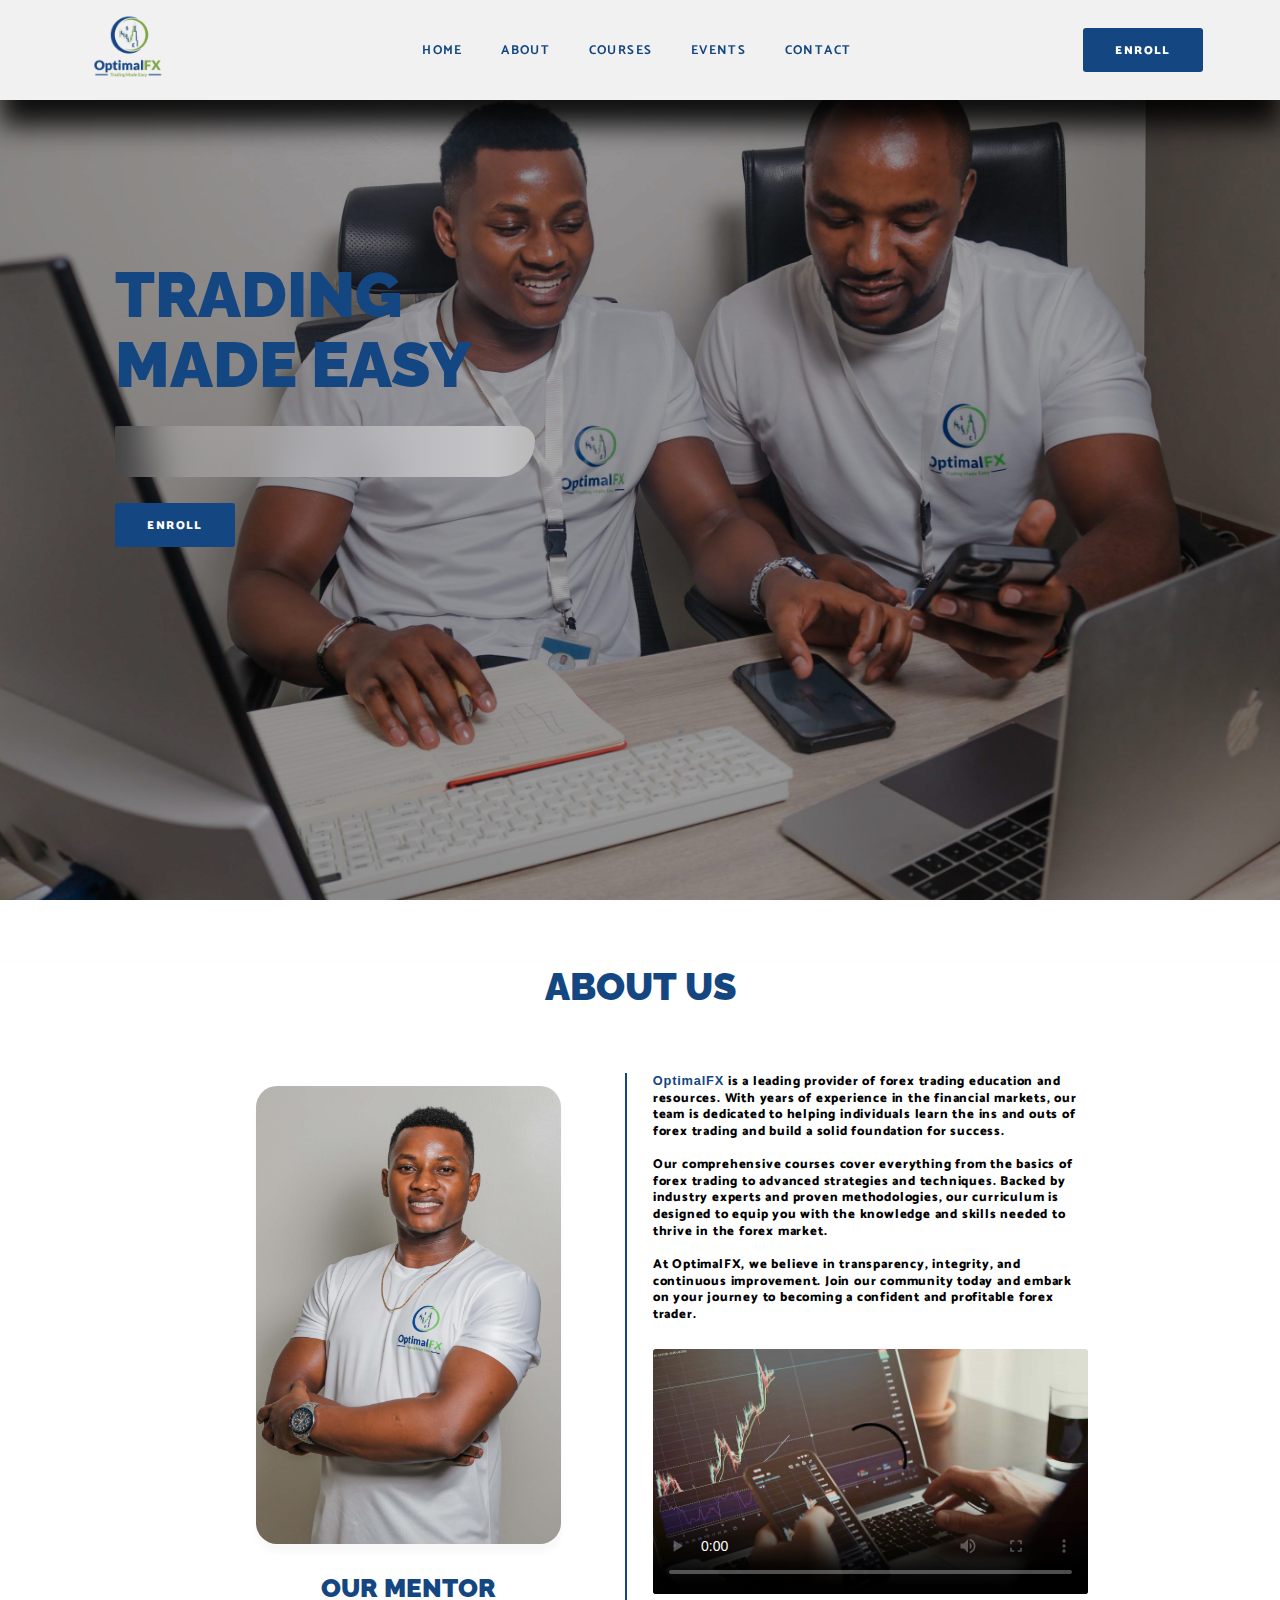
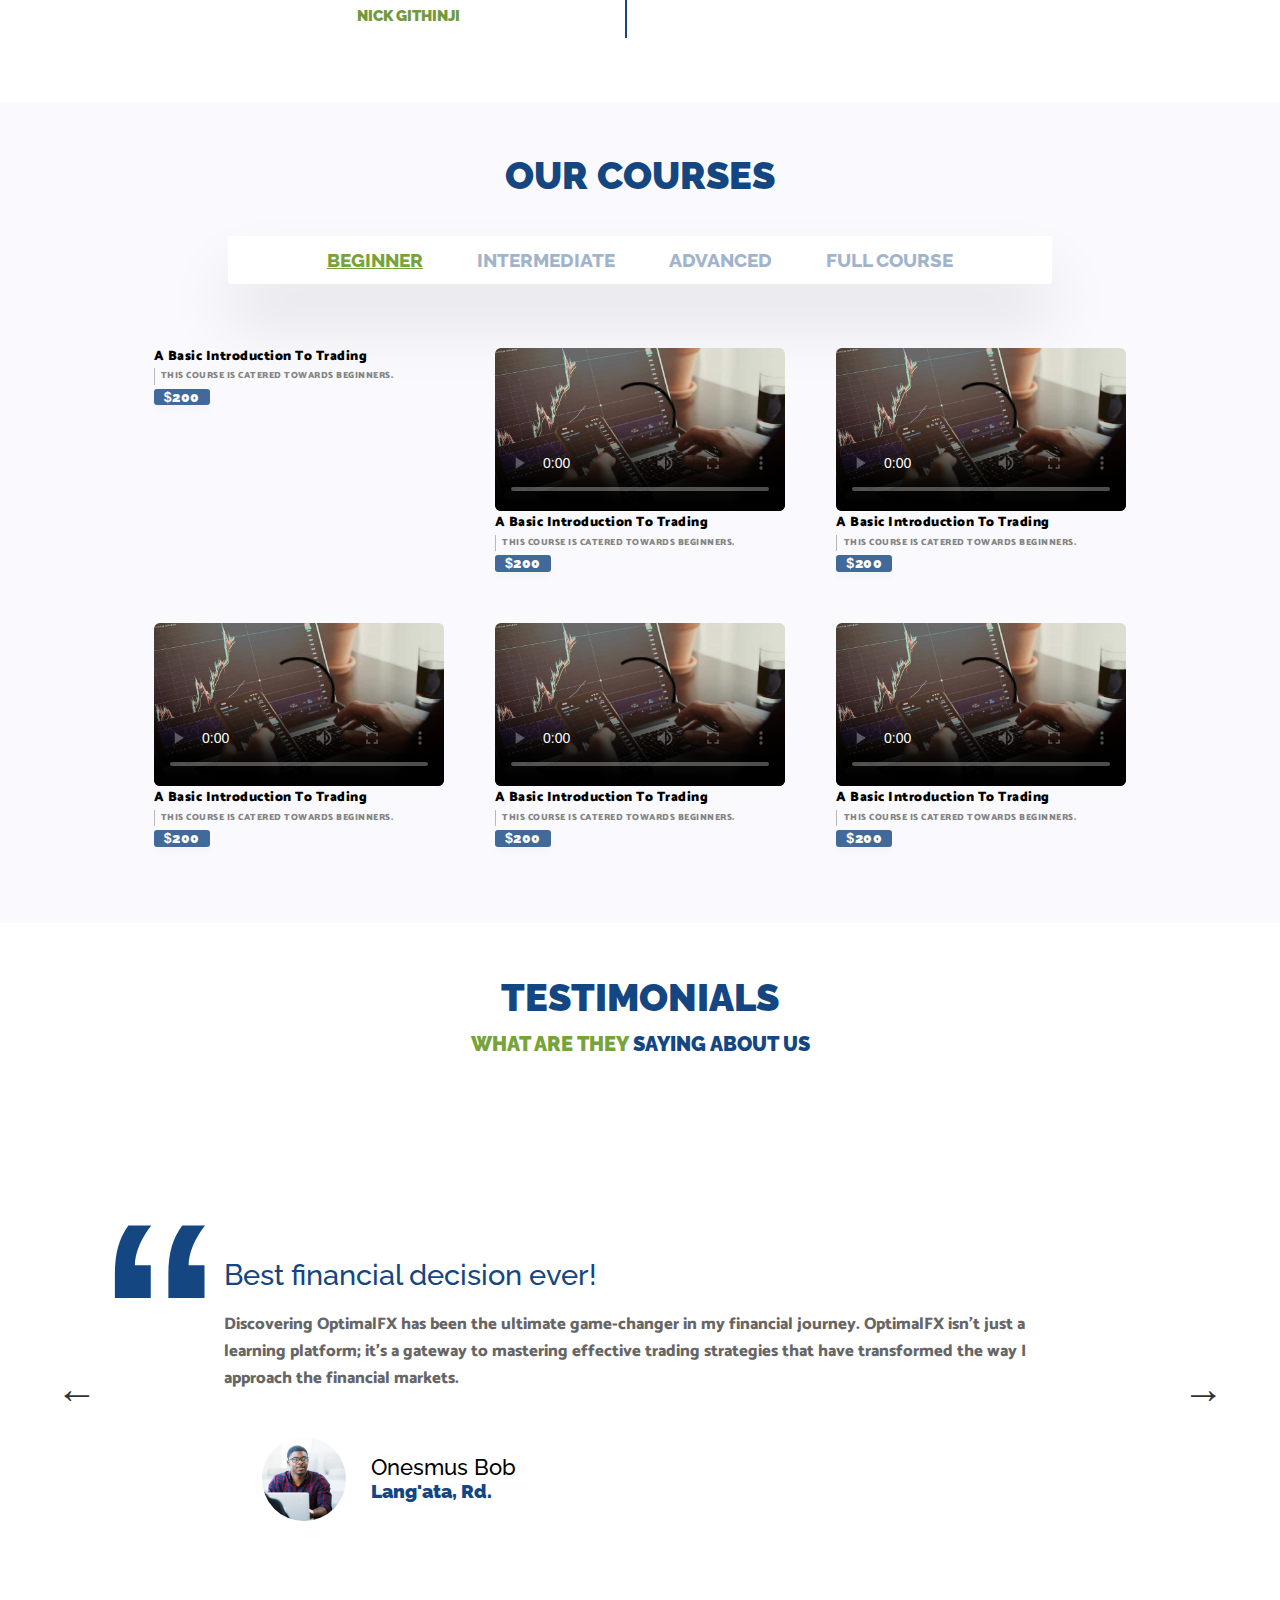
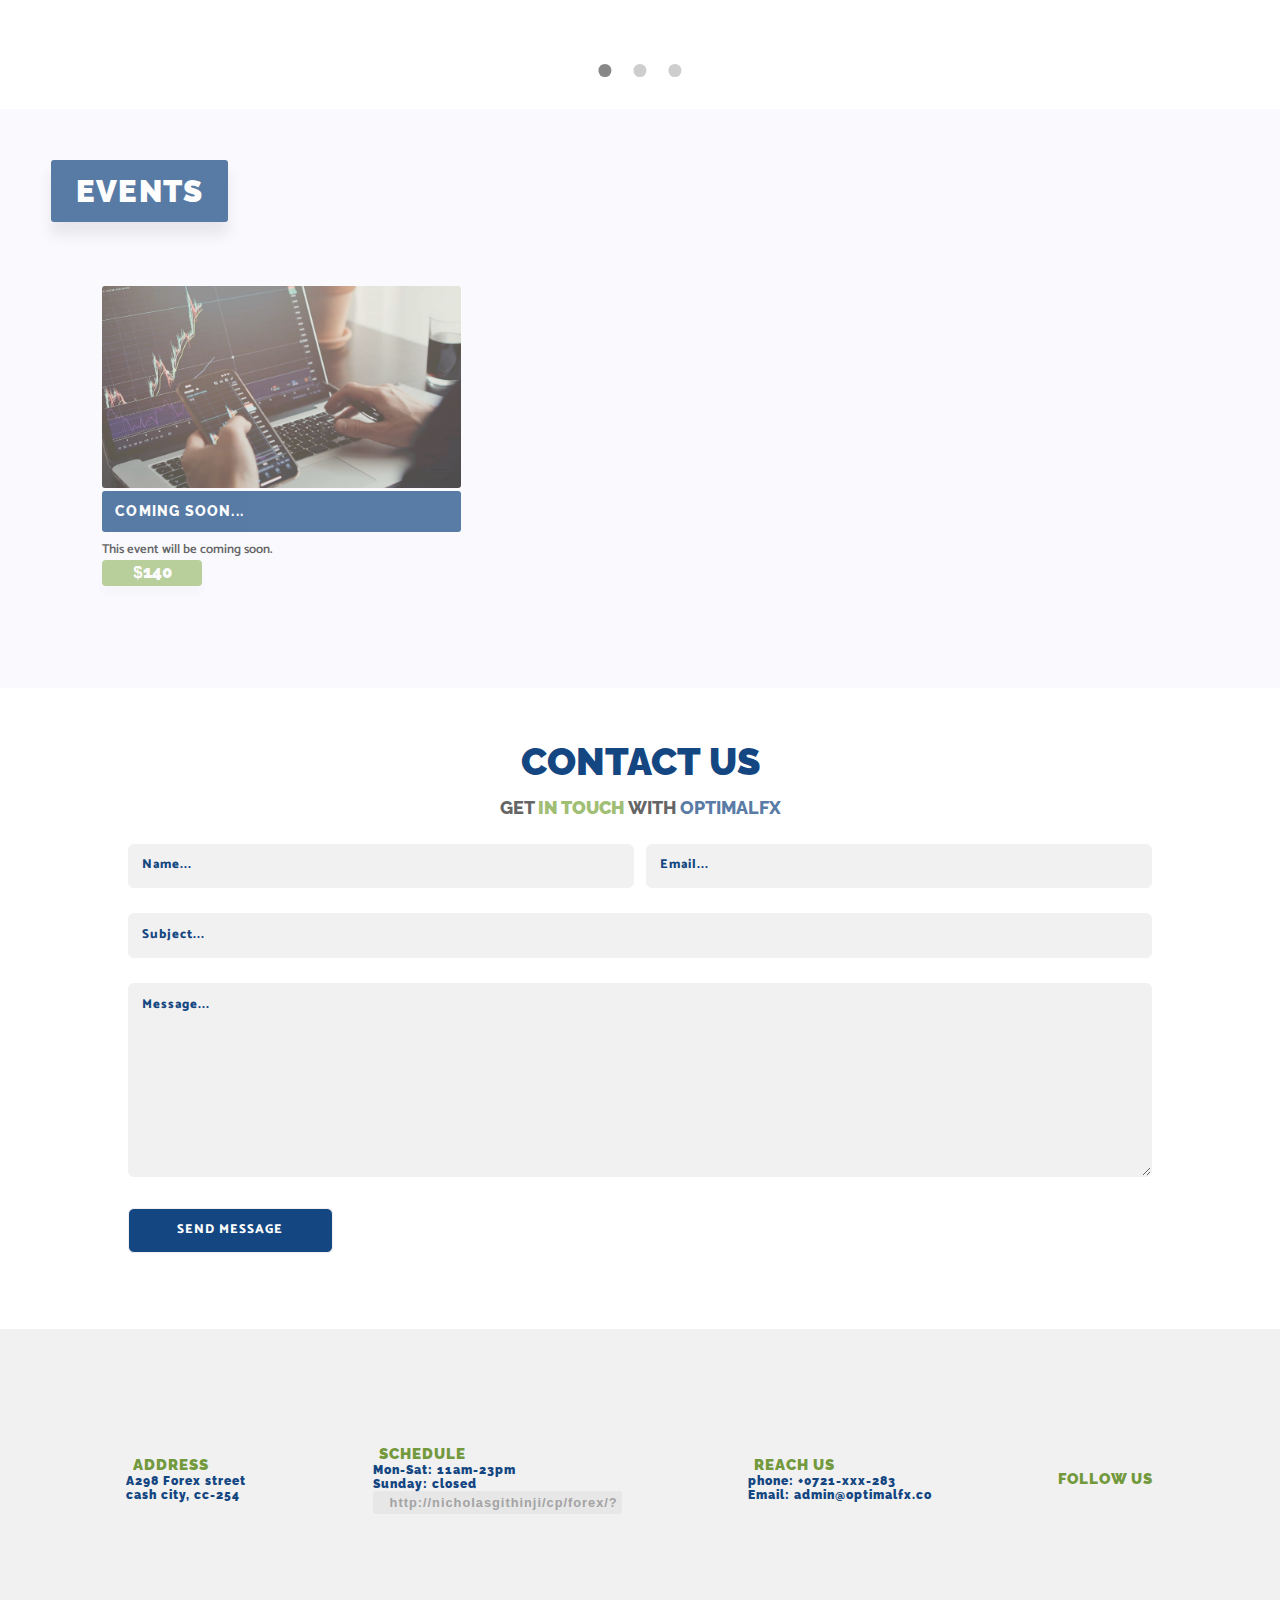
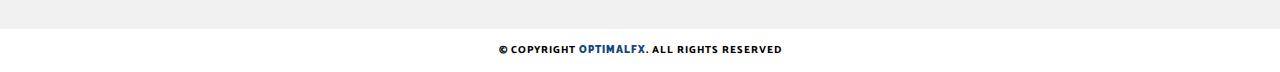
==== public/assets/index.html @ 8bb25a1a "UI updates: font and images" ====
<!DOCTYPE html>
<html lang="en">

<head>
    <meta charset="UTF-8">
    <meta name="viewport" content="width=device-width, initial-scale=1.0">
    <title>OptimalFX | Trading Made Easy</title>
    <link rel="stylesheet" href="./static/css/main.css">
    <link rel="stylesheet" href="./static/css/responsive.css">
    <link rel="shortcut icon" href="./images/icons/favicon.ico" type="image/x-icon">
    <!-- FONTAWESOME ICONS -->
    <link rel="stylesheet" href="https://cdnjs.cloudflare.com/ajax/libs/font-awesome/6.5.1/css/all.min.css"
        integrity="sha512-DTOQO9RWCH3ppGqcWaEA1BIZOC6xxalwEsw9c2QQeAIftl+Vegovlnee1c9QX4TctnWMn13TZye+giMm8e2LwA=="
        crossorigin="anonymous" referrerpolicy="no-referrer" />
    <script src="https://cdnjs.cloudflare.com/ajax/libs/font-awesome/6.5.1/js/solid.min.js"
        integrity="sha512-+fI924YJzeYFv7M0R29zJvRThPinSUOAmo5rpR9v6G4eWIbva/prHdZGSPN440vuf781/sOd/Fr+5ey0pqdW9w=="
        crossorigin="anonymous" referrerpolicy="no-referrer"></script>
</head>

<body onload="TYPE()" id="main">

    <button class="open-side-menu" onclick="openSideMenu()">
        <a>
            <i class="fas fa-bars"></i>
        </a>
    </button>


    <!-- Main navigation -->
    <nav class="navigation">
        <!-- Company logo -->
        <div class="logo-wrapper">
            <img src="./images/logos/logo_small_no_bg_horizontal.png" alt="logo" class="logo">
        </div>
        <!-- Navigation Links -->
        <ul class="nav-links">
            <li class="link-item">
                <a href="#" class="link">
                    Home
                </a>
            </li>
            <li class="link-item">
                <a href="#about-us" class="link">
                    About
                </a>
            </li>
            <li class="link-item">
                <a href="#courses" class="link">
                    Courses
                </a>
            </li>
            <li class="link-item">
                <a href="#events" class="link">
                    Events
                </a>
            </li>
            <li class="link-item">
                <a href="#contact" class="link">
                    Contact
                </a>
            </li>
        </ul>

        <!-- CTA buttons -->
        <button class="cta-hero" id="enroll-navigation">
            <a href="./pages/register.html">
                ENROLL
            </a>
        </button>
    </nav>


    <!-- SIDE MENU -->
    <div id="side-menu" class="side-nav">
        <a class="btn-close" onclick="closeSideMenu()">
            &times;
        </a>
        <a href="#" class="active-link-mobile">Home</a>
        <a href="#about-us">About</a>
        <a href="#courses">Courses</a>
        <a href="#contact">Contact</a>
    </div>

    <!-- Hero section -->
    <section id="hero" class="hero">
        <!-- Hero content wrapper -->
        <div class="hero-content-wrapper">
            <!-- Text content wrapper -->
            <div class="hero-text-content-wrapper">
                <h1 class="hero-title">
                    TRADING 
                    <br>
                    MADE EASY
                </h1>
                <p class="hero-text">
                    <!-- GENERATED DYNAMICALLY -->
                </p>
            </div>

            <!-- CTA Buttons -->
            <!-- Conditionally display one of them depending on user [REGISTRATION] status -->
            <button class="cta-hero" id="enroll">
                <a href="./pages/register.html">
                    ENROLL
                </a>
            </button>

            <button class="cta-hero" id="view-courses">
                <a href="#courses">
                    VIEW COURSES
                </a>
            </button>

            <!--==== Trading view content ======-->
            <div class="trading-view-content">
                <div class="tradingview-widget-container">
                    <div class="tradingview-widget-container__widget"></div>
                </div>


                <script type="text/javascript"
                    src="https://s3.tradingview.com/external-embedding/embed-widget-tickers.js" async>
                        {
                            "symbols": [
                                {
                                    "description": "EURO to USD",
                                    "proName": "OANDA:EURUSD"
                                },
                                {
                                    "description": "GBP to USD",
                                    "proName": "OANDA:GBPUSD"
                                },
                                {
                                    "description": "XAU to USD",
                                    "proName": "OANDA:XAUUSD"
                                },
                                {
                                    "description": "AUD to USD",
                                    "proName": "OANDA:AUDUSD"
                                },
                                {
                                    "description": "USD to JPY",
                                    "proName": "OANDA:USDJPY"
                                },
                                {
                                    "description": "USD to CHF",
                                    "proName": "OANDA:USDCHF"
                                },
                                {
                                    "description": "GBP to JPY",
                                    "proName": "OANDA:GBPJPY"
                                },
                                {
                                    "description": "USD to CAD",
                                    "proName": "OANDA:USDCAD"
                                },
                                {
                                    "description": "EURO to JPY",
                                    "proName": "OANDA:EURJPY"
                                }
                            ],
                                "isTransparent": false,
                                    "showSymbolLogo": true,
                                        "colorTheme": "light",
                                            "locale": "en"
                        }
                    </script>
            </div>
            <!-- =========================== -->
        </div>


        <!-- TRADING VIEW DATA -->


    </section>
    <!-- About section -->
    <section id="about-us" class="about-us">
        <h1 class="about-section-title">
            ABOUT US
        </h1>
        <!-- About us content -->
        <div class="about-us-content">
            <div class="mentor-image-wrapper">
                <!-- Image description -->
                <div class="image-description">
                    <img src="./images/backgrounds/mentor_img_2.jpg" alt="mentor" class="mentor-img">
                    <h2 class="image-title">
                        OUR MENTOR
                    </h2>
                    <h2 class="mentor-name">
                        NICK GITHINJI
                    </h2>
                </div>
            </div>
            <!-- Description -->
            <div class="about-us-description-content">
                <div class="about-us-text">
                    <p class="text-content">
                        <span>OptimalFX</span> is a leading provider of forex trading education and resources.
                        With years of
                        experience in the financial markets, our team is dedicated to helping individuals learn the ins
                        and outs of forex trading and build a solid foundation for success.
                        <br>
                        <br>
                        Our comprehensive courses cover everything from the basics of forex trading to advanced
                        strategies and techniques.
                        Backed by industry experts and proven methodologies, our curriculum
                        is designed to equip you with the knowledge and skills needed to thrive in the forex market.
                        <br>
                        <br>
                        At OptimalFX, we believe in transparency, integrity, and continuous improvement. Join our
                        community today and embark on your journey to becoming a confident and profitable forex trader.
                    </p>
                </div>
                <!-- About us video -->
                <div class="about-us-video-wrapper">
                    <video controls poster="./images/backgrounds/hero_bg.jpg">
                        <source src="https://vimeo.com/556339269" type="video/mp4">
                        Your browser does not support the video tag.
                    </video>
                </div>
            </div>
        </div>
    </section>
    <!-- Cousre section -->
    <section class="course-section" id="courses">
        <h1 class="course-section-title">
            OUR COURSES
        </h1>
        <!-- COURSE OPTIONS -->
        <div class="course-options">
            <ul class="course-levels">
                <li class="course-level">
                    <a href="#" class="level active">
                        BEGINNER
                    </a>
                </li>
                <li class="course-level">
                    <a href="#" class="level">
                        INTERMEDIATE
                    </a>
                </li>
                <li class="course-level">
                    <a href="#" class="level">
                        ADVANCED
                    </a>
                </li>
                <li class="course-level">
                    <a href="#" class="level">
                        FULL COURSE
                    </a>
                </li>
            </ul>
        </div>

        <!-- Course content | Videos -->
        <div class="course-content-wrapper">
            <div class="video-content-wrapper">
                <!-- Individual course -->
                <div class="course">
                    <!-- <iframe style="border-radius: 24px;" width="450" height="245"
                        src="https://www.youtube.com/embed/IgjuxGqwOHU?si=AIVt22UqLKD4UXws" title="YouTube video player"
                        allow="accelerometer; autoplay; clipboard-write; encrypted-media; gyroscope; picture-in-picture; web-share"
                        referrerpolicy="strict-origin-when-cross-origin" allowfullscreen></iframe> -->
                    <!-- Course info. -->
                    <div class="course-info-wrapper">
                        <h2 class="video-title">
                            A basic Introduction to Trading
                        </h2>
                        <p class="course-description">
                            This course is catered towards beginners.
                        </p>
                        <p class="course-pricing">
                            <span>$</span>200
                        </p>
                    </div>
                </div>
                <!-- Individual course -->
                <div class="course">
                    <video controls poster="./images/backgrounds/hero_bg.jpg">
                        <source src="https://vimeo.com/556339269" type="video/mp4">
                        Your browser does not support the video tag.
                    </video>
                    <!-- Course info. -->
                    <div class="course-info-wrapper">
                        <h2 class="video-title">
                            A basic Introduction to Trading
                        </h2>
                        <p class="course-description">
                            This course is catered towards beginners.
                        </p>
                        <p class="course-pricing">
                            <span>$</span>200
                        </p>
                    </div>
                </div>
                <!-- Individual course -->
                <div class="course">
                    <video controls poster="./images/backgrounds/hero_bg.jpg">
                        <source src="https://vimeo.com/556339269" type="video/mp4">
                        Your browser does not support the video tag.
                    </video>
                    <!-- Course info. -->
                    <div class="course-info-wrapper">
                        <h2 class="video-title">
                            A basic Introduction to Trading
                        </h2>
                        <p class="course-description">
                            This course is catered towards beginners.
                        </p>
                        <p class="course-pricing">
                            <span>$</span>200
                        </p>
                    </div>
                </div>
                <!-- Individual course -->
                <div class="course">
                    <video controls poster="./images/backgrounds/hero_bg.jpg">
                        <source src="https://vimeo.com/556339269" type="video/mp4">
                        Your browser does not support the video tag.
                    </video>
                    <!-- Course info. -->
                    <div class="course-info-wrapper">
                        <h2 class="video-title">
                            A basic Introduction to Trading
                        </h2>
                        <p class="course-description">
                            This course is catered towards beginners.
                        </p>
                        <p class="course-pricing">
                            <span>$</span>200
                        </p>
                    </div>
                </div>
                <!-- Individual course -->
                <div class="course">
                    <video controls poster="./images/backgrounds/hero_bg.jpg">
                        <source src="https://vimeo.com/556339269" type="video/mp4">
                        Your browser does not support the video tag.
                    </video>
                    <!-- Course info. -->
                    <div class="course-info-wrapper">
                        <h2 class="video-title">
                            A basic Introduction to Trading
                        </h2>
                        <p class="course-description">
                            This course is catered towards beginners.
                        </p>
                        <p class="course-pricing">
                            <span>$</span>200
                        </p>
                    </div>
                </div>
                <!-- Individual course -->
                <div class="course">
                    <video controls poster="./images/backgrounds/hero_bg.jpg">
                        <source src="https://vimeo.com/556339269" type="video/mp4">
                        Your browser does not support the video tag.
                    </video>
                    <!-- Course info. -->
                    <div class="course-info-wrapper">
                        <h2 class="video-title">
                            A basic Introduction to Trading
                        </h2>
                        <p class="course-description">
                            This course is catered towards beginners.
                        </p>
                        <p class="course-pricing">
                            <span>$</span>200
                        </p>
                    </div>
                </div>
            </div>
        </div>
    </section>
    <!-- Testimonial section -->
    <section class="testimonials" id="testimonials">
        <div class="testimonials-title-wrapper">
            <h2>TESTIMONIALS</h2>
            <h3>
                <span>WHAT ARE THEY</span> SAYING ABOUT US
            </h3>
        </div>
        <div class="slider">
            <div class="slide slide--1">
                <div class="testimonial">
                    <h5 class="testimonial__header">Best financial decision ever!</h5>
                    <blockquote class="testimonial__text">
                        Discovering OptimalFX has been the ultimate game-changer in my financial journey. OptimalFX
                        isn't just a learning platform; it's a gateway to mastering effective trading strategies that
                        have transformed the way I approach the financial markets.
                    </blockquote>
                    <address class="testimonial__author">
                        <img src="../assets/images/backgrounds/mentor.jpg" alt="" class="testimonial__photo" />
                        <h6 class="testimonial__name">Onesmus Bob</h6>
                        <p class="testimonial__location">Lang'ata, Rd.</p>
                    </address>
                </div>
            </div>
            <div class="slide slide--2">
                <div class="testimonial">
                    <h5 class="testimonial__header">
                        The last step to becoming a complete minimalist
                    </h5>
                    <blockquote class="testimonial__text">
                        What sets Optimalfx apart is its holistic approach to minimalism, addressing not only the
                        external aspects of decluttering but also the internal shifts necessary for lasting change. From
                        guided meditation sessions to insightful articles on mindfulness, Optimalfx provides a wealth of
                        resources to support my journey towards minimalism in all its dimensions.
                    </blockquote>
                    <address class="testimonial__author">
                        <img src="https://images.unsplash.com/photo-1535713875002-d1d0cf377fde?ixid=MnwxMjA3fDB8MHxzZWFyY2h8MXx8dXNlcnxlbnwwfHwwfHw%3D&ixlib=rb-1.2.1&w=1000&q=80"
                            alt="" class="testimonial__photo" />
                        <h6 class="testimonial__name">John Kamau</h6>
                        <p class="testimonial__location">Nyeri, Kenya</p>
                    </address>
                </div>
            </div>
            <div class="slide slide--3">
                <div class="testimonial">
                    <h5 class="testimonial__header">
                        Finally free from old-school banks
                    </h5>
                    <blockquote class="testimonial__text">
                        For years, I felt shackled by the rigid structures and hidden fees of traditional banks. Every
                        transaction seemed burdened by bureaucracy, and the idea of financial freedom felt like a
                        distant dream. However, discovering OptimalFx was a revelation—a beacon of hope in a sea of
                        outdated banking practices.
                    </blockquote>
                    <address class="testimonial__author">
                        <img src="https://images.unsplash.com/photo-1535713875002-d1d0cf377fde?ixid=MnwxMjA3fDB8MHxzZWFyY2h8MXx8dXNlcnxlbnwwfHwwfHw%3D&ixlib=rb-1.2.1&w=1000&q=80"
                            alt="" class="testimonial__photo" />
                        <h6 class="testimonial__name">Francisco Mkwange</h6>
                        <p class="testimonial__location">Mombasa, Kenya</p>
                    </address>
                </div>
            </div>
            <button class="slider__btn slider__btn--left">&larr;</button>
            <button class="slider__btn slider__btn--right">&rarr;</button>
            <div class="dots"></div>
        </div>
    </section>
    <!-- EVENTS -->
    <section class="events" id="events">
        <h2 class="event-section-title">Events</h2>

        <!-- Event content -->
        <div class="event-content">
            <div class="event-content-wrapper">
                <!-- Individual course -->
                <div class="event">
                    <img src="./images/backgrounds/hero_bg.jpg" alt="poster" class="event-poster">
                    <!-- Course info. -->
                    <div class="event-info-wrapper">
                        <h2 class="event-title">
                            Coming soon...
                        </h2>
                        <p class="event-description">
                            This event will be coming soon.
                        </p>
                        <p class="event-pricing">
                            <span>$</span>140
                        </p>
                    </div>
                </div>
            </div>
        </div>
    </section>
    <!-- CONTACT -->
    <section class="contact" id="contact">
        <h1 class="heading">CONTACT US</h1>
        <p class="contact-sub-heading">
            get <span>in touch</span> with <strong>optimalfx</strong>
        </p>
        <form action="#">
            <div class="input-box">
                <input type="text" placeholder="Name...">
                <input type="email" placeholder="Email...">
            </div>
            <div class="input-box">
                <input type="text" placeholder="Subject...">
            </div>
            <textarea name="" placeholder="Message..." id="" cols="30" rows="10"></textarea>
            <input type="submit" value="Send Message" class="contact-btn">
        </form>
    </section>
    <!-- FOOTER -->
    <section class="footer">
        <div class="footer-content-wrapper">
            <div class="box">
                <h3><i class="fas fa-map-marker-alt"></i>ADDRESS</h3>
                <p class="box-info">
                    A298 Forex street
                    <br>
                    cash city, cc-254
                </p>
            </div>
            <div class="box">
                <h3><i class="fas fa-clock"></i>SCHEDULE</h3>
                <p class="box-info">
                    Mon-Sat: 11am-23pm
                    <br>
                    Sunday: closed
                </p>

                <!-- Copy Trading url -->
                <a class="copy-trading-url" href="#" title="Copy Trading">
                    <ion-icon name="information-circle"></ion-icon>
                    <span>http://nicholasgithinji/cp/forex/?</span>
                </a>
            </div>
            <div class="box">
                <h3><i class="fas fa-phone-alt"></i>REACH US</h3>
                <p class="box-info">
                    phone: +0721-xxx-283
                    <br>
                    Email: admin@optimalfx.co
                </p>
            </div>
            <div class="box">
                <h3>FOLLOW US</h3>
                <ion-icon name="logo-instagram"></ion-icon>
                <ion-icon name="logo-facebook"></ion-icon>
                <ion-icon name="logo-twitter"></ion-icon>
            </div>
        </div>
        <!-- Credit section -->
        <div class="credit">&copy; copyright <span>OPTIMALFX</span>. all rights reserved</div>
    </section>


    <!--===========-->
    <!-- Custom JS -->
    <!--===========-->
    <script src="./static/js/testimonials.js"></script>
    <script src="./static/js/main.js"></script>
    <script src="./static/js/client.js"></script>

    <!--======================-->
    <!-- Third party packages -->
    <!--======================-->
    <!-- ionicons -->
    <script type="module" src="https://unpkg.com/ionicons@7.1.0/dist/ionicons/ionicons.esm.js"></script>
    <script nomodule src="https://unpkg.com/ionicons@7.1.0/dist/ionicons/ionicons.js"></script>
</body>

</html>
---- public/assets/static/css/main.css ----
/*
* Prefixed by https://autoprefixer.github.io
* PostCSS: v8.4.14,
* Autoprefixer: v10.4.7
* Browsers: last 4 version
*/

@import url("./variables.css");
@import url("./responsive.css");

.logo {
    width: 90%;
    border-radius: 12px;
    padding: 1rem;
    cursor: pointer;
}


.navigation {
    display: -webkit-box;
    display: -ms-flexbox;
    display: flex;
    -webkit-box-align: center;
    -ms-flex-align: center;
    align-items: center;
    -webkit-box-pack: justify;
    -ms-flex-pack: justify;
    justify-content: space-between;
    padding: 0rem 6%;
    background: var(--white-alt);
    box-shadow: 0 2rem 2rem 0 rgba(0, 0, 0, .9);
    top: 0;
    left: 0;
    width: 100%;
    z-index: 10000;
    position: fixed;
    overflow: hidden;
    transition: .3s all ease;
}

.header-default {
    box-shadow: none;
}

.header-scrolled {
    background: rgb(255, 255, 255);
    background: -moz-linear-gradient(90deg, rgba(255, 255, 255, 0.7) 0%, rgba(255, 255, 255, 0.5) 90%, rgba(184, 184, 184, 1) 100%);
    background: -webkit-linear-gradient(90deg, rgba(255, 255, 255, .7) 0%, rgba(255, 255, 255, 0.5) 90%, rgba(184, 184, 184, 1) 100%);
    background: linear-gradient(90deg, rgba(255, 255, 255, .7) 0%, rgba(255, 255, 255, 0.5) 90%, rgba(184, 184, 184, 1) 100%);
    filter: progid:DXImageTransform.Microsoft.gradient(startColorstr="#ecd7c5", endColorstr="#ff9300", GradientType=1);
    -webkit-backdrop-filter: blur(20px);
    backdrop-filter: blur(20px);
    box-shadow: 0 .2rem 8rem 0 rgba(0, 0, 0, 0.1);
}

.navigation .nav-links {
    display: -webkit-box;
    display: -ms-flexbox;
    display: flex;
    gap: 3rem;
}

.navigation .nav-links .link-item {
    list-style: none;
    text-transform: uppercase;
}

.navigation .nav-links .link-item .link {
    text-decoration: none;
    font-family: "Catamaran", sans-serif;
    font-optical-sizing: auto;
    font-weight: 700;
    font-style: normal;
    color: var(--blue);
    letter-spacing: 1.4px;
    transition: .2s all ease;
}

.navigation .nav-links .link-item .link:hover {
    color: var(--chartreuse);
}

/* SIDE NAVIGATION */
.side-nav {
    height: 100%;
    width: 0;
    position: fixed;
    z-index: 1000000000;
    top: 0;
    left: 0;
    background: url(../../images/backgrounds/abstract_white_bg.jpg);
    background-size: cover;
    background-position: top;
    background-repeat: no-repeat;
    box-shadow: 0 2rem 2rem 0 rgba(0, 0, 0, .9);
    opacity: .92;
    overflow-x: hidden;
    padding-top: 170px;
    transition: .2s all ease

}

.side-nav a {
    padding: 10px 10px 10px 30px;
    text-decoration: none;
    font-size: 22px;
    color: var(--blue);
    display: block;
    margin-bottom: 2rem;
}

.side-nav a:hover {
    color: var(--white);
    background: var(--blue);
}

.side-nav .btn-close {
    position: absolute;
    top: 0;
    right: 22px;
    font-size: 3rem;
    margin-left: 50px;
}

.open-side-menu {
    border: none;
    background: none;
    font-size: 1.7rem;
    background: var(--blue);
    border-radius: 50%;
    width: 40px;
    height: 40px;
    box-shadow: var(--shadow-level-1);
    position: fixed;
    z-index: 1000000000;
    top: 22px;
    right: 22px;
}

.open-side-menu a {
    color: var(--white);
}

.side-nav a.active-link-mobile {
    background: var(--blue);
    color: var(--white);
}

.cta-hero {
    font-family: "Catamaran", sans-serif;
    font-optical-sizing: auto;
    font-weight: 700;
    font-style: normal;
    font-size: .9rem;
    color: var(--white);
    letter-spacing: 1.4px;
    background: var(--blue);
    border: none;
    border-radius: 3px;
    padding: 1rem;
    width: 120px;
    cursor: pointer;
    -webkit-transition: .2s all ease;
    -o-transition: .2s all ease;
    transition: .2s all ease;
}

.cta-hero a {
    font-family: "Catamaran", sans-serif;
    color: var(--white);
    text-decoration: none;
}

.cta-hero:hover {
    opacity: .7;
}


/* CTA BUTTONS */
#enroll {
    display: none;
}

#enroll-navigation {
    display: none;
}

#view-courses {
    display: none;
    width: 250px;
}

#view-courses-navigation {
    display: none;
    width: 150px;
}

/* Visible states for CTA buttons */
#enroll.visible {
    display: block;
}

#view-courses.visible {
    display: block;
}

#enroll-navigation.visible {
    display: block;
}

#view-courses-navigation.visible {
    display: block;
}



.hero {
    background: url(../../images/backgrounds/hero_bg_3.jpg);
    box-shadow: inset 30em 42em 21em 90em #00000054;
    background-size: cover;
    background-repeat: no-repeat;
    height: 100vh;
}

.hero .hero-content-wrapper {
    position: relative;
    z-index: 1000;
    top: 26%;
    padding: 2rem 9rem;
}

.hero .hero-content-wrapper .hero-text-content-wrapper .hero-title {
    font-size: 5rem;
    width: 40%;
    font-family: "Raleway", sans-serif;
    font-optical-sizing: auto;
    font-weight: 900;
    font-style: normal;
    font-variation-settings:
        "slnt" 0;
    line-height: 5.5rem;
    color: var(--blue);

}

.hero .hero-content-wrapper .hero-text-content-wrapper .hero-text {
    font-family: "Catamaran", sans-serif;
    font-optical-sizing: auto;
    font-weight: 700;
    font-style: normal;
    color: #ffffffee;
    text-shadow: -1px 1px #33333334;
    letter-spacing: 1.4px;
    text-transform: uppercase;
    width: 40%;
    margin: 2rem 0;
    background: rgb(255, 255, 255);
    background: -moz-linear-gradient(90deg, rgba(255, 255, 255, 0.1) 0%, rgba(255, 255, 255, 0.5) 90%, rgba(184, 184, 184, 1) 100%);
    background: -webkit-linear-gradient(90deg, rgba(255, 255, 255, .1) 0%, rgba(255, 255, 255, 0.5) 90%, rgba(184, 184, 184, 1) 100%);
    background: linear-gradient(90deg, rgba(255, 255, 255, .1) 0%, rgba(255, 255, 255, 0.5) 90%, rgba(184, 184, 184, 1) 100%);
    filter: progid:DXImageTransform.Microsoft.gradient(startColorstr="#ecd7c5", endColorstr="#ff9300", GradientType=1);
    -webkit-backdrop-filter: blur(20px);
    backdrop-filter: blur(20px);
    border-radius: 3rem 21rem 50rem;
    padding: 2rem;
}

/* TRADING VIEW CONTENT */
.trading-view-content {
    position: relative;
    top: 125px;
    width: 100%;
    pointer-events: none;
    box-shadow: var(--shadow-level-2);
}

/**************************/
/* About section styling */
/**************************/
.about-us {
    text-align: center;
    box-shadow: 0 2rem 2rem 0 rgba(0, 0, 0, .6);
}

.about-section-title {
    font-size: 3rem;
    font-family: "Raleway", sans-serif;
    font-optical-sizing: auto;
    font-weight: 900;
    font-style: normal;
    font-variation-settings:
        "slnt" 0;
    color: var(--blue);
    margin-top: 5rem;
}

.about-us-content {
    display: -ms-grid;
    display: grid;
    -ms-grid-columns: 1fr 2rem 1fr;
    grid-template-columns: repeat(2, 1fr);
    gap: 2rem;
    padding: 5rem;
    width: 80%;
    margin: auto;
}

.about-us-text .text-content {
    font-family: "Catamaran", sans-serif;
    font-optical-sizing: auto;
    font-weight: 800;
    font-size: 1rem;
    font-style: normal;
    letter-spacing: .8px;
    text-transform: none;
    text-align: left;
    line-height: 1.3rem;
}

.about-us-text .text-content span {
    color: var(--blue);
}

.mentor-image-wrapper {
    border-right: 2px solid var(--blue);
}

.mentor-img {
    border-radius: 21px;
    width: 100%;
    -o-object-fit: cover;
    object-fit: cover;
    -webkit-box-shadow: 0 .6rem .6rem 0 rgba(0, 0, 0, .03);
    box-shadow: 0 .6rem .6rem 0 rgba(0, 0, 0, .03);
}

.image-description {
    display: -webkit-box;
    display: -ms-flexbox;
    display: flex;
    -webkit-box-align: center;
    -ms-flex-align: center;
    align-items: center;
    -webkit-box-pack: justify;
    -ms-flex-pack: justify;
    flex-direction: column;
    justify-content: space-between;
    gap: .3rem;
    padding: 1rem 5rem;
}

.image-title,
.mentor-name {
    font-size: 1.6rem;
    font-family: "Raleway", sans-serif;
    font-optical-sizing: auto;
    font-style: normal;
    font-variation-settings:
        "slnt" 0;
}

.image-title {
    color: var(--blue);
    font-weight: 900;
    font-size: 2rem;
    margin-top: 2rem;
}

.mentor-name {
    color: var(--green);
    font-weight: 900;
    font-size: 1.2rem;
}

.about-us-video-wrapper {
    width: 100%;
    margin-top: 2rem;
    border-radius: 3px;
}


.about-us-video-wrapper video {
    width: 100%;
    border-radius: 3px;
}

/* Course section styling */
.course-section {
    background: #FAFAFE;
    text-align: center;
    padding: 4rem;
}

.course-section-title {
    font-size: 3rem;
    font-family: "Raleway", sans-serif;
    font-optical-sizing: auto;
    font-weight: 900;
    font-style: normal;
    font-variation-settings:
        "slnt" 0;
    color: var(--blue);
}

.course-levels {
    text-align: center;
    display: -webkit-box;
    display: -ms-flexbox;
    display: flex;
    -webkit-box-align: center;
    -ms-flex-align: center;
    align-items: center;
    -webkit-box-pack: space-evenly;
    -ms-flex-pack: space-evenly;
    justify-content: space-evenly;
    gap: 2rem;
    width: 70%;
    margin: auto;
    margin-top: 3rem;
    background: var(--white);
    padding: 1rem 6%;
    border-radius: 3px;
    -webkit-box-shadow: var(--shadow-level-1);
    box-shadow: 0 3rem 5rem 0 rgba(0, 0, 0, 0.1);
}

.course-levels .course-level {
    list-style: none;
}

.course-levels .course-level a {
    font-size: 1.5rem;
    font-family: "Raleway", sans-serif;
    font-weight: 800;
    text-decoration: none;
    -webkit-transition: .2s all ease;
    -o-transition: .2s all ease;
    transition: .2s all ease;
    cursor: -webkit-grab;
    cursor: grab;
    color: var(--blue);
    opacity: .4;
}

.course-levels .course-level a:hover {
    opacity: 1;
}

.course-levels .course-level a.active {
    color: var(--chartreuse);
    text-decoration: underline;
    opacity: 1;
}

/* Course video section styling */
.video-content-wrapper {
    margin-top: 3rem;
    display: -ms-grid;
    display: grid;
    -ms-grid-columns: 1fr 4rem 1fr 4rem 1fr;
    grid-template-columns: repeat(3, 1fr);
    gap: 4rem;
    padding: 2rem 8rem;
}

.course video {
    width: 100%;
    border-radius: 6px;
}

.course-info-wrapper {
    text-align: left;
    font-family: "Catamaran", sans-serif;
    font-optical-sizing: auto;
    font-weight: 800;
    font-size: .7rem;
    font-style: normal;
    letter-spacing: .5px;
    text-transform: uppercase;
    text-align: left;
    line-height: 1.3rem;
}

.video-title {
    font-family: "Catamaran", sans-serif;
    text-transform: capitalize;
}

.course-info-wrapper .course-description {
    font-family: "Catamaran", sans-serif;
    color: #858585;
    border-left: 1px solid var(--grey);
    padding-left: .5rem;
    margin: .3rem 0;
    cursor: pointer;
}

.course-info-wrapper .course-pricing {
    font-family: "Raleway", sans-serif;
    font-weight: 900;
    font-size: 1.1rem;
    background: var(--blue);
    color: var(--white);
    width: 56px;
    text-align: center;
    border-radius: 3px;
    -webkit-box-shadow: 0 .5rem .5rem 0 rgba(0, 0, 0, .02);
    box-shadow: 0 .5rem .5rem 0 rgba(0, 0, 0, .02);
    opacity: .8;
}

/* Testimonial section styling */
.testimonials-title-wrapper {
    text-align: center;
    margin-top: 4rem;
}

.testimonials-title-wrapper h2 {
    color: var(--blue);
    font-size: 3rem;
    font-family: "Raleway", sans-serif;
    font-optical-sizing: auto;
    font-weight: 900;
    font-style: normal;
    font-variation-settings:
        "slnt" 0;
    margin-bottom: 1rem;
}

.testimonials-title-wrapper h3 {
    color: var(--blue);
    font-size: 1.6rem;
    font-family: "Raleway", sans-serif;
    font-optical-sizing: auto;
    font-weight: 900;
    font-style: normal;
    font-variation-settings:
        "slnt" 0;
    margin-bottom: 1rem;
}

.testimonials-title-wrapper h3 span {
    font-family: "Raleway", sans-serif;
    color: var(--chartreuse);
}

/* SLIDER */
.slider {
    max-width: 100rem;
    height: 50rem;
    margin: 0 auto;
    position: relative;

    /* IN THE END */
    overflow: hidden;
}

.slide {
    position: absolute;
    top: 0;
    width: 100%;
    height: 50rem;

    display: -webkit-box;

    display: -ms-flexbox;

    display: flex;
    -webkit-box-align: center;
    -ms-flex-align: center;
    align-items: center;
    -webkit-box-pack: center;
    -ms-flex-pack: center;
    justify-content: center;

    /* THIS creates the animation! */
    -webkit-transition: -webkit-transform 1s;
    transition: -webkit-transform 1s;
    -o-transition: transform 1s;
    transition: transform 1s;
    transition: transform 1s, -webkit-transform 1s;
}

.slide>img {
    /* Only for images that have different size than slide */
    width: 100%;
    height: 100%;
    -o-object-fit: cover;
    object-fit: cover;
}

.slider__btn {
    position: absolute;
    top: 50%;
    z-index: 10;

    border: none;
    background: rgba(255, 255, 255, 0.7);
    font-family: inherit;
    color: #333;
    border-radius: 50%;
    height: 5.5rem;
    width: 5.5rem;
    font-size: 3.25rem;
    cursor: pointer;
}

.slider__btn:hover {
    color: var(--green);
}

.slider__btn--left {
    left: 6%;
    -webkit-transform: translate(-50%, -50%);
    -ms-transform: translate(-50%, -50%);
    transform: translate(-50%, -50%);
}

.slider__btn--right {
    right: 6%;
    -webkit-transform: translate(50%, -50%);
    -ms-transform: translate(50%, -50%);
    transform: translate(50%, -50%);
}

.dots {
    position: absolute;
    bottom: 5%;
    left: 50%;
    -webkit-transform: translateX(-50%);
    -ms-transform: translateX(-50%);
    transform: translateX(-50%);
    display: -webkit-box;
    display: -ms-flexbox;
    display: flex;
}

.dots__dot {
    border: none;
    background-color: #b9b9b9;
    opacity: 0.7;
    height: 1rem;
    width: 1rem;
    border-radius: 50%;
    margin-right: 1.75rem;
    cursor: pointer;
    -webkit-transition: all 0.5s;
    -o-transition: all 0.5s;
    transition: all 0.5s;
}

.dots__dot:last-child {
    margin: 0;
}

.dots__dot--active {
    background-color: #888;
    opacity: 1;
}

/* TESTIMONIALS */
.testimonial {
    width: 65%;
    position: relative;
}

.testimonial::before {
    content: '\201C';
    position: absolute;
    top: -5.7rem;
    left: -10rem;
    line-height: 1;
    font-size: 20rem;
    font-family: inherit;
    color: var(--blue);
    z-index: -1;
}

.testimonial__header {
    font-size: 2.25rem;
    font-family: "Raleway", sans-serif;
    font-optical-sizing: auto;
    font-weight: 900;
    font-style: normal;
    font-variation-settings:
        "slnt" 0;
    font-weight: 500;
    color: var(--blue);
    margin-bottom: 1.5rem;
}

.testimonial__text {
    font-size: 1.3rem;
    font-family: "Catamaran", sans-serif;
    font-optical-sizing: auto;
    font-weight: 800;
    font-style: normal;
    font-variation-settings:
        "slnt" 0;
    margin-bottom: 3.5rem;
    color: #666;
}

.testimonial__author {
    margin-left: 3rem;
    font-size: 1.7rem;
    font-family: "Raleway", sans-serif;
    font-optical-sizing: auto;
    font-weight: 900;
    font-style: normal;
    font-variation-settings:
        "slnt" 0;

    display: -ms-grid;

    display: grid;
    -ms-grid-columns: 6.5rem 2rem 1fr;
    grid-template-columns: 6.5rem 1fr;
    -webkit-column-gap: 2rem;
    -moz-column-gap: 2rem;
    column-gap: 2rem;
}

.testimonial__photo {
    -ms-grid-row: 1;
    -ms-grid-row-span: 2;
    grid-row: 1 / span 2;
    width: 6.5rem;
    border-radius: 50%;
}

.testimonial__name {
    font-size: 1.7rem;
    font-family: "Raleway", sans-serif;
    font-optical-sizing: auto;
    font-weight: 900;
    font-style: normal;
    font-variation-settings:
        "slnt" 0;
    font-weight: 500;
    -ms-flex-item-align: end;
    -ms-grid-row-align: end;
    align-self: end;
    margin: 0;
}

.testimonial__location {
    font-family: "Raleway", sans-serif;
    font-size: 1.5rem;
    color: var(--blue);
}

/* Events section styling */
.events {
    background: #FAFAFE;
    padding: 4rem;
}

.events .event-section-title {
    font-size: 2.4rem;
    font-family: "Raleway", sans-serif;
    font-weight: 900;
    letter-spacing: 1.2px;
    text-decoration: none;
    -webkit-transition: .2s all ease;
    -o-transition: .2s all ease;
    transition: .2s all ease;
    cursor: -webkit-grab;
    cursor: grab;
    color: var(--white);
    background: var(--blue);
    padding: 1rem;
    border-radius: 3px;
    -webkit-box-shadow: var(--shadow-level-1);
    box-shadow: var(--shadow-level-1);
    width: 15%;
    margin-bottom: 1rem;
    text-transform: uppercase;
    text-align: center;
    opacity: .7;
}

.event-content-wrapper {
    display: -ms-grid;
    display: grid;
    grid-template-columns: repeat(3, 1fr);
    padding: 4rem;
}

.event-poster {
    width: 100%;
    border-radius: 3px;
    opacity: .7;
    -webkit-transition: .2s all ease;
    -o-transition: .2s all ease;
    transition: .2s all ease;
}

.event-poster:hover {
    opacity: 1;
}

.event-title {
    font-size: 1.1rem;
    font-family: "Raleway", sans-serif;
    font-weight: 800;
    letter-spacing: 1.2px;
    text-decoration: none;
    -webkit-transition: .2s all ease;
    -o-transition: .2s all ease;
    transition: .2s all ease;
    cursor: -webkit-grab;
    cursor: grab;
    color: var(--white);
    background: var(--blue);
    padding: 1rem;
    border-radius: 3px;
    margin-bottom: .5rem;
    text-transform: uppercase;
    text-align: left;
    opacity: .7;
}

.event-description {
    font-size: 1rem;
    font-family: "Catamaran", sans-serif;
    font-weight: 600;
    text-decoration: none;
    color: #666;
}

.event-pricing {
    font-size: 1.3rem;
    font-family: "Raleway", sans-serif;
    font-weight: 900;
    text-decoration: none;
    background: var(--chartreuse);
    -webkit-box-shadow: 0 .5rem .5rem 0 rgba(0, 0, 0, .03);
    box-shadow: 0 .5rem .5rem 0 rgba(0, 0, 0, .03);
    color: var(--white);
    width: 100px;
    text-align: center;
    border-radius: 4px;
    opacity: .5;
    padding: .2rem .3rem;
}

/* Contact section styling */
.contact {
    padding: 4rem;
    height: 100%;
    text-align: center;
}

.contact .heading {
    font-size: 3rem;
    font-family: "Raleway", sans-serif;
    font-weight: 900;
    text-decoration: none;
    -webkit-transition: .2s all ease;
    -o-transition: .2s all ease;
    transition: .2s all ease;
    cursor: -webkit-grab;
    cursor: grab;
    color: var(--blue);
    margin-bottom: 1rem;
    text-transform: uppercase;
}

.contact .contact-sub-heading {
    font-size: 1.4rem;
    opacity: .7;
    font-family: "Raleway", sans-serif;
    font-weight: 800;
    text-decoration: none;
    -webkit-transition: .2s all ease;
    -o-transition: .2s all ease;
    transition: .2s all ease;
    cursor: -webkit-grab;
    cursor: grab;
    color: #242424;
    margin-bottom: 1rem;
    text-transform: uppercase;
}

.contact-sub-heading span {
    font-family: "Raleway", sans-serif;
    color: var(--chartreuse);
}

.contact-sub-heading strong {
    font-family: "Raleway", sans-serif;
    color: var(--blue);
    font-weight: 800;
}

.contact form {
    padding: 0 6rem;
}

.contact form,
input,
textarea {
    width: 100%;
    margin-top: 1rem;
    margin-bottom: 1rem;
    font-family: "Catamaran", sans-serif;
    font-optical-sizing: auto;
    font-weight: 800;
    font-size: 1rem;
    font-style: normal;
    letter-spacing: 1px;
    text-transform: capitalize;
    text-align: left;
    line-height: 1.3rem;
    color: #242424;
}

input::-webkit-input-placeholder,
textarea::-webkit-input-placeholder {
    color: var(--blue);
}

input::-moz-placeholder,
textarea::-moz-placeholder {
    color: var(--blue);
}

input:-ms-input-placeholder,
textarea:-ms-input-placeholder {
    color: var(--blue);
}

input::-ms-input-placeholder,
textarea::-ms-input-placeholder {
    color: var(--blue);
}

input::-webkit-input-placeholder,
textarea::-webkit-input-placeholder {
    color: var(--blue);
}

input::-moz-placeholder,
textarea::-moz-placeholder {
    color: var(--blue);
}

input:-ms-input-placeholder,
textarea:-ms-input-placeholder {
    color: var(--blue);
}

input::-ms-input-placeholder,
textarea::-ms-input-placeholder {
    color: var(--blue);
}

input::-webkit-input-placeholder,
textarea::-webkit-input-placeholder {
    color: var(--blue);
}

input::-moz-placeholder,
textarea::-moz-placeholder {
    color: var(--blue);
}

input:-ms-input-placeholder,
textarea:-ms-input-placeholder {
    color: var(--blue);
}

input::-ms-input-placeholder,
textarea::-ms-input-placeholder {
    color: var(--blue);
}

.contact form,
input::placeholder,
textarea::placeholder {
    color: var(--blue);
}

.contact input,
textarea {
    padding: 1rem;
    font-size: 1rem;
    border: none;
    background: var(--white-alt);
    border: 1px solid var(--white-alt);
    border-radius: 6px;
}

.contact input:focus,
textarea:focus {
    outline: none;
}

.contact .input-box {
    display: -webkit-box;
    display: -ms-flexbox;
    display: flex;
    -webkit-box-align: center;
    -ms-flex-align: center;
    align-items: center;
    gap: 1rem;

}

.contact form .contact-btn {
    width: 20%;
    text-align: center;
    background: var(--blue);
    color: var(--white);
    -webkit-transition: .2s all ease;
    -o-transition: .2s all ease;
    transition: .2s all ease;
    cursor: pointer;
    text-transform: uppercase;
}

.contact form .contact-btn:hover {
    opacity: .7;
}

.footer-content-wrapper {
    display: -webkit-box;
    display: -ms-flexbox;
    display: flex;
    -webkit-box-align: center;
    -ms-flex-align: center;
    align-items: center;
    -webkit-box-pack: space-evenly;
    -ms-flex-pack: space-evenly;
    justify-content: space-evenly;
    height: 300px;
    background: var(--white-alt);
    text-transform: uppercase;
    font-family: "Catamaran", sans-serif;
    font-optical-sizing: auto;
    font-weight: 800;
    font-size: 1rem;
    font-style: normal;
    letter-spacing: 1px;
    text-transform: none;
}

.footer-content-wrapper .box h3 {
    font-family: "Raleway", sans-serif;
    display: -webkit-box;
    display: -ms-flexbox;
    display: flex;
    color: var(--green);
    -webkit-box-align: center;
    -ms-flex-align: center;
    align-items: center;
    gap: .5rem;
}

.footer-content-wrapper .box-info {
    font-family: "Raleway", sans-serif;
    color: var(--blue);
    font-size: .9rem;
}

/* Copy Trading URL section styling */
.box .copy-trading-url {
    color: rgb(163, 163, 163);
    background: #a7a7a723;
    text-transform: lowercase;
    display: -webkit-box;
    display: -ms-flexbox;
    display: flex;
    -webkit-box-align: center;
    -ms-flex-align: center;
    align-items: center;
    gap: 1rem;
    text-decoration: none;
    padding: .3rem;
    border-radius: 3px;
}

.credit {
    text-transform: uppercase;
    font-family: "Catamaran", sans-serif;
    font-optical-sizing: auto;
    font-weight: 800;
    font-size: .8rem;
    font-style: normal;
    letter-spacing: 1px;
    text-transform: uppercase;
    text-align: center;
    padding: 1rem;
}

.credit span {
    font-family: "Raleway", sans-serif;
    color: var(--blue);
}


/* MEDIA QUERIES */
@media (max-width: 991px) {
    html {
        font-size: 55%;
    }
}
---- public/assets/static/css/responsive.css ----
/*
* Prefixed by https://autoprefixer.github.io
* PostCSS: v8.4.14,
* Autoprefixer: v10.4.7
* Browsers: last 4 version
*/

@media (max-width: 1366px) {
    html {
        font-size: 80%;
    }
}

@media (max-width: 1024px) {
    html {
        font-size: 60%;
    }
}

@media (max-width:768px) {
    .hero .hero-content-wrapper {
        top: 35%;
    }

    .hero .hero-content-wrapper .hero-text-content-wrapper .hero-title {
        width: 75%;
    }

    .hero .hero-content-wrapper .hero-text-content-wrapper .hero-text {
        width: 75%;
    }

    .about-section-title {
        margin-bottom: 2rem;
    }

    .about-us-content {
        padding: 5rem 1rem;
        display: flex;
        flex-direction: column;
    }

    .mentor-image-wrapper {
        border: none;
    }

    .mentor-img {
        width: 150px;
        height: 150px;
        border-radius: 99px;
        /* -ms-grid-row: 1;
        -ms-grid-row-span: 2;
        grid-row: 1 / span 2;
        width: 10rem;
        border-radius: 50%; */
    }



    .course-levels {
        padding: 1rem 1rem;
    }

    .course-levels .course-level a {
        font-size: 1.2rem;
    }

    .events .event-section-title {
        width: 100%;
    }
}

@media (max-width:730px) {
    .navigation .nav-links {
        display: none;
    }
}

@media (min-width: 560px) {
    .open-side-menu {
        display: none;
    }
}

@media (max-width: 540px) {
    .hero .hero-content-wrapper {
        padding: 2rem 3rem;
        top: 40%;
    }

    .hero .hero-content-wrapper .hero-text-content-wrapper .hero-title {
        width: 100%;
    }

    .hero .hero-content-wrapper .hero-text-content-wrapper .hero-text {
        width: 90%;
    }

    .about-us-content {
        display: -webkit-box;
        display: -ms-flexbox;
        display: flex;
        -webkit-box-orient: vertical;
        -webkit-box-direction: normal;
        -ms-flex-direction: column;
        flex-direction: column;
    }

    .about-section-title {
        margin-bottom: 0rem;
    }

    .course-levels {
        display: none;
    }

    .video-content-wrapper {
        display: -webkit-box;
        display: -ms-flexbox;
        display: flex;
        -webkit-box-orient: vertical;
        -webkit-box-direction: normal;
        -ms-flex-direction: column;
        flex-direction: column;
        -webkit-box-align: center;
        -ms-flex-align: center;
        align-items: center;
        gap: 2rem;
        width: 100%;
        padding: 2rem 3rem;
    }

    .events {
        padding: 1rem;
    }

    .event-content-wrapper {
        padding: 2rem;
        display: -webkit-box;
        display: -ms-flexbox;
        display: flex;
        -webkit-box-orient: vertical;
        -webkit-box-direction: normal;
        -ms-flex-direction: column;
        flex-direction: column;
        gap: 2rem;
    }

    .contact {
        padding: 1rem;
    }

    .contact form {
        padding: 2rem;
    }

    .contact form .contact-btn {
        width: 100%;
    }

    .footer-content-wrapper {
        display: -webkit-box;
        display: -ms-flexbox;
        display: flex;
        -webkit-box-orient: vertical;
        -webkit-box-direction: normal;
        -ms-flex-direction: column;
        flex-direction: column;
        -webkit-box-align: start;
        -ms-flex-align: start;
        align-items: start;
        gap: 2rem;
        padding: 2rem;
    }
}

@media (max-width:376px) {
    .hero {
        background: url(../../images/backgrounds/hero_bg_3.jpg);
        background-position: center;
        background-repeat: no-repeat;
        background-size: cover;
    }

    .hero .hero-content-wrapper .hero-text-content-wrapper .hero-title {
        font-size: 3.5rem;
        padding: 1rem;
        width: 100%;
        text-align: right;
        border-radius: 12rem 9rem 10rem 21rem;
        background: rgb(255, 255, 255);
        padding-right: 2rem;
        background: -moz-linear-gradient(90deg, rgba(255, 255, 255, 0.1) 0%, rgba(255, 255, 255, 0.5) 90%, rgba(184, 184, 184, 1) 100%);
        background: -webkit-linear-gradient(90deg, rgba(255, 255, 255, .1) 0%, rgba(255, 255, 255, 0.5) 90%, rgba(184, 184, 184, 1) 100%);
        background: linear-gradient(90deg, rgba(255, 255, 255, .1) 0%, rgba(255, 255, 255, 0.5) 90%, rgba(184, 184, 184, 1) 100%);
        filter: progid:DXImageTransform.Microsoft.gradient(startColorstr="#ecd7c5", endColorstr="#ff9300", GradientType=1);
        -webkit-backdrop-filter: blur(20px);
        backdrop-filter: blur(20px);
    }

    .hero .hero-content-wrapper .hero-text-content-wrapper .hero-text {
        width: 100%;
        background: var(--blue);
        color: var(--white);
    }

    .dots {
        position: absolute;
        bottom: 0%;
        left: 50%;
    }

    .slider {
        height: 50rem;
    }

    .testimonial::before {
        display: none;
    }

    .events {
        margin-top: 6rem;
        margin-bottom: 4rem;
    }
}


/* Small devices */
@media (max-width: 320px) {
    html {
        font-size: 60%;
    }

    .hero {
        background: url(../../images/backgrounds/wall_with_logo.jpg);
        background-position: right;
    }

    .hero .hero-content-wrapper .hero-text-content-wrapper .hero-title {
        font-size: 3.5rem;
        padding: 1rem;
        width: 100%;
        text-align: right;
    }

    .hero .hero-content-wrapper .hero-text-content-wrapper .hero-text {
        width: 100%;
        background: var(--blue);
        color: var(--white);
    }

    .course-levels {
        display: none;
    }

    .video-content-wrapper {
        display: -webkit-box;
        display: -ms-flexbox;
        display: flex;
        -webkit-box-orient: vertical;
        -webkit-box-direction: normal;
        -ms-flex-direction: column;
        flex-direction: column;
        gap: 2rem;
    }

    .slider {
        height: 50rem;
    }

    .slider__btn {
        height: 4.5rem;
        width: 4.5rem;
    }

    .testimonial::before {
        display: none;
    }

    .testimonial__header {
        font-size: 1.5rem;
    }

    .testimonial__text {
        font-size: 1.4rem;
    }

    .events {
        margin-top: 6rem;
        margin-bottom: 4rem;
    }
}
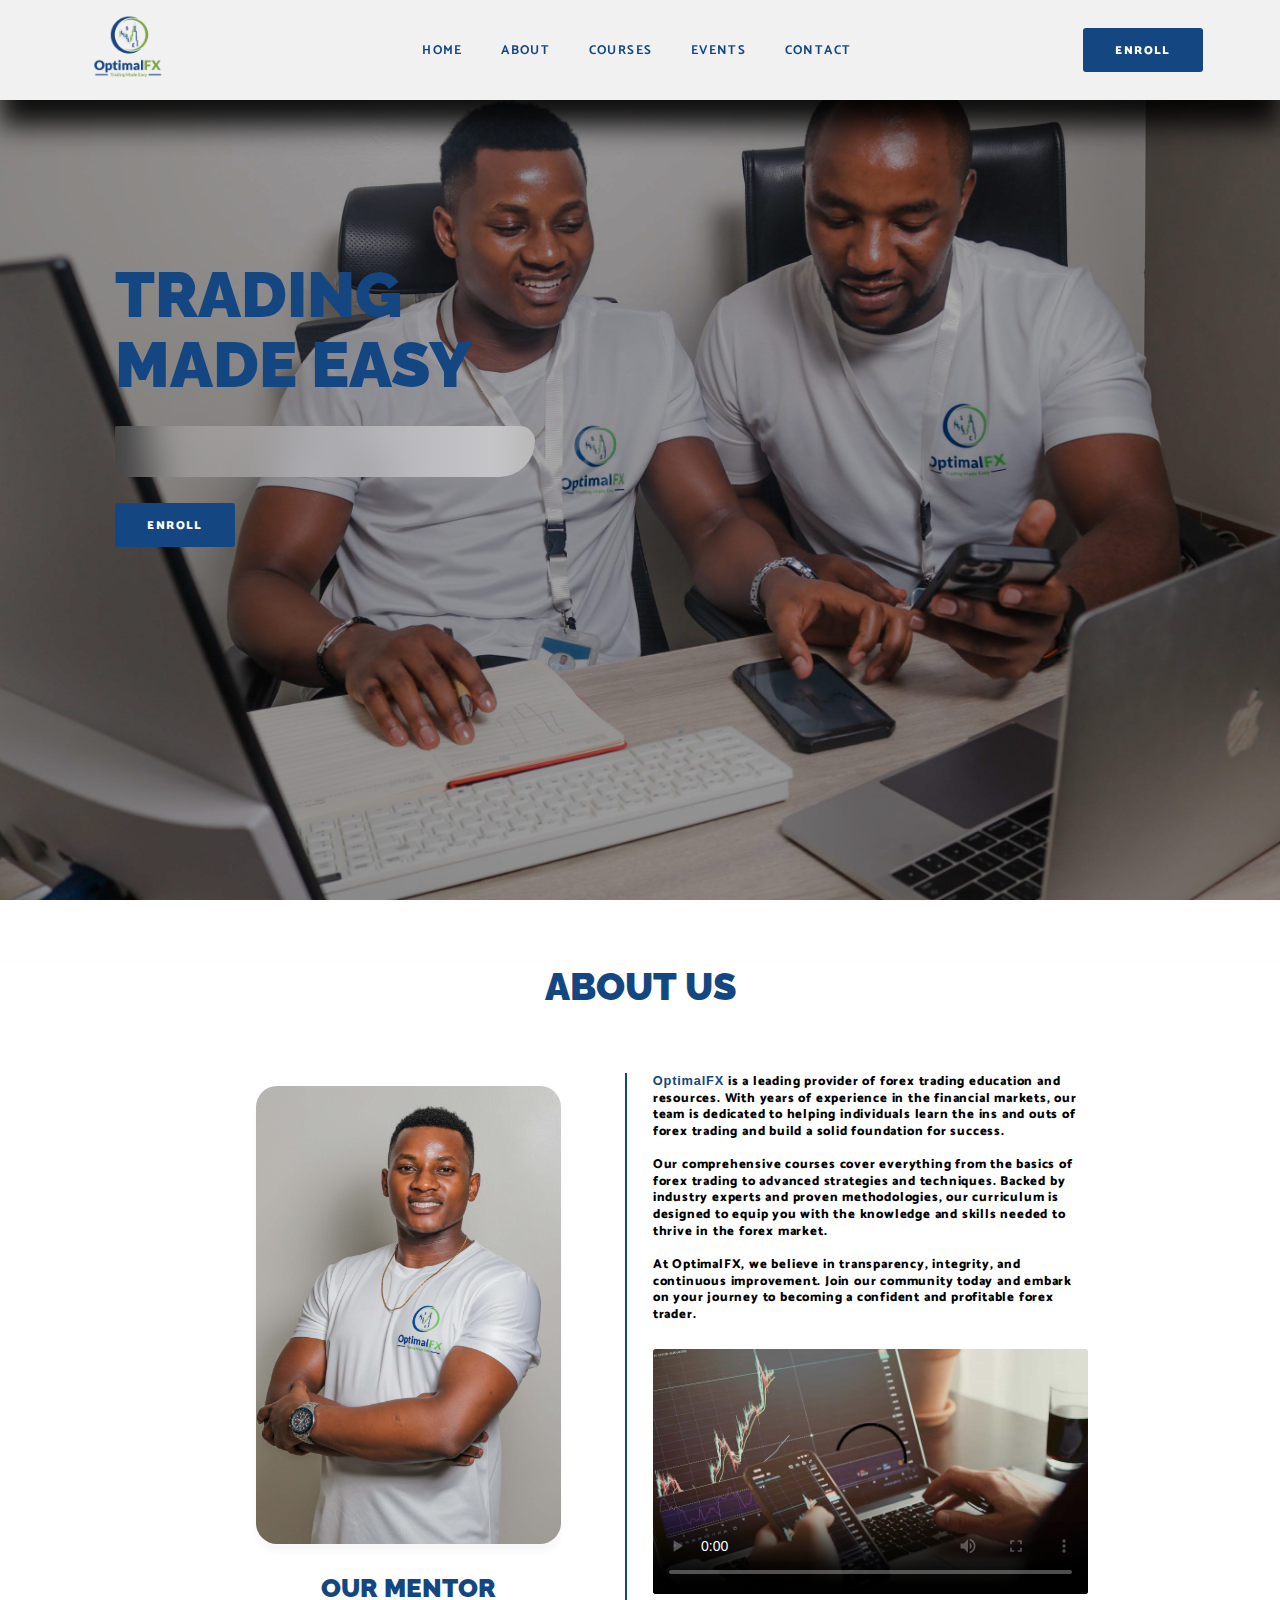
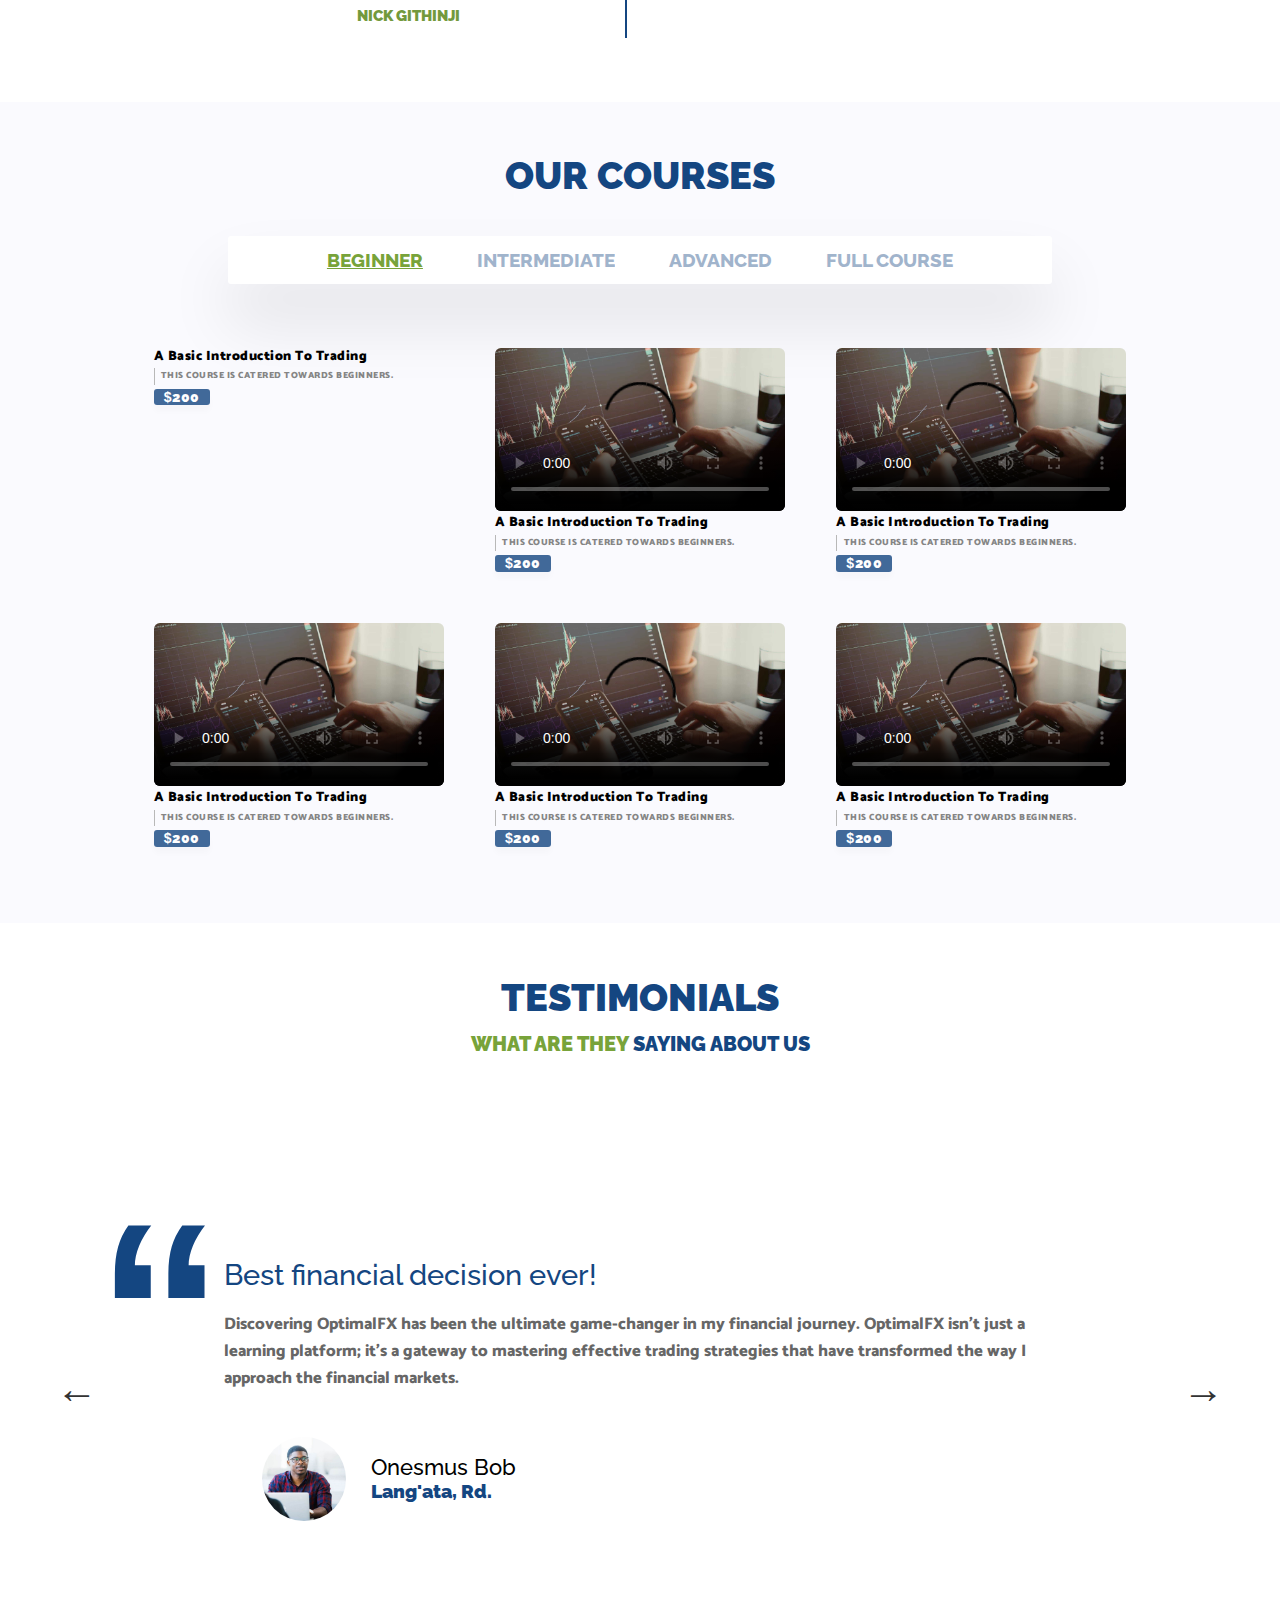
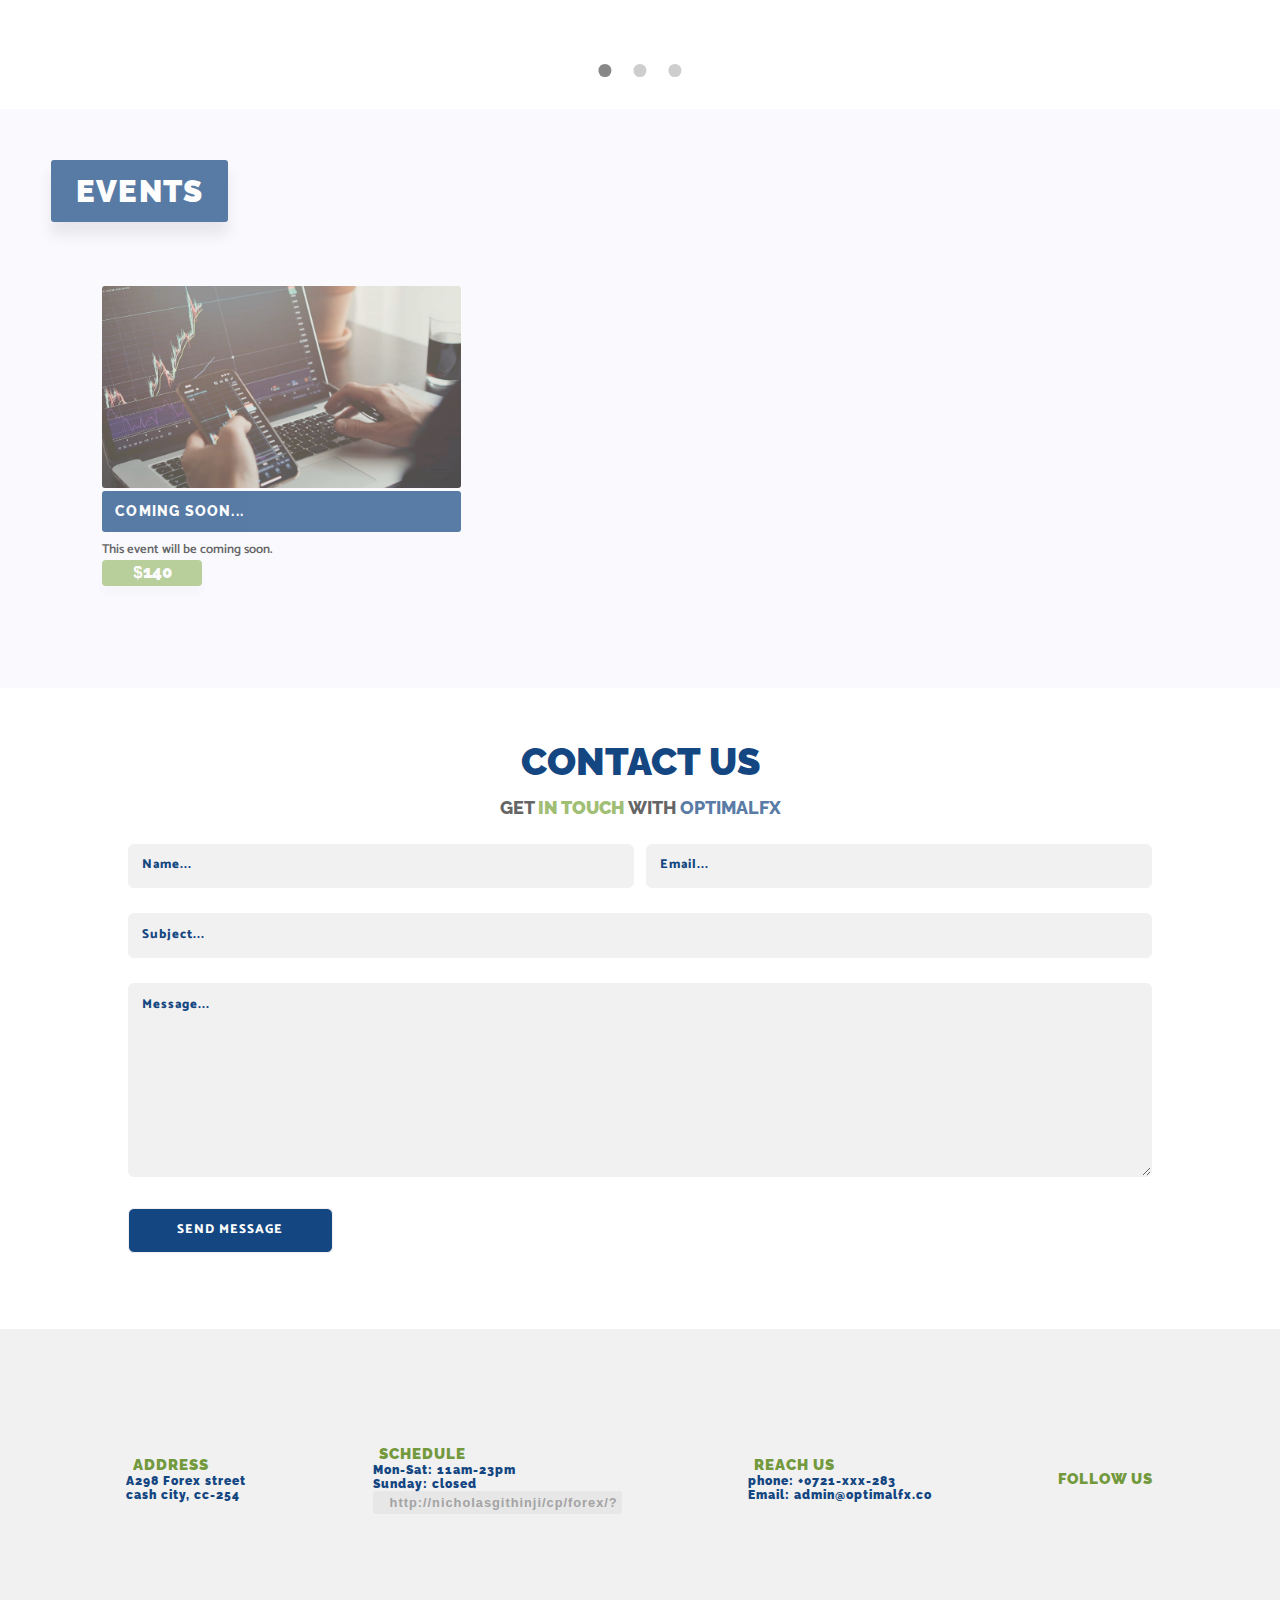
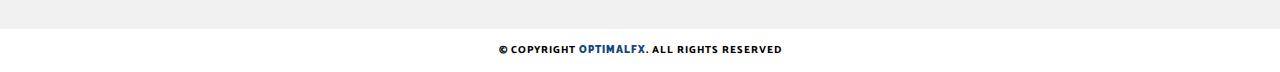
==== commit bb835ebd: "Improve og meta tags" ====
--- a/public/assets/index.html
+++ b/public/assets/index.html
@@ -4,6 +4,13 @@
 <head>
     <meta charset="UTF-8">
     <meta name="viewport" content="width=device-width, initial-scale=1.0">
+    <meta property="og:image:width" content="400">
+    <meta property="og:image:height" content="300">
+    <meta property="og:type" content="website">
+    <meta property="og:title" content="OptimalFX | Trading Made Easy">
+    <meta property="og:description" content="OptimalFX is a leading provider of forex trading education and resources. With years of experience in the financial markets, our team is dedicated to helping individuals learn the ins and outs of forex trading and build a solid foundation for success.">
+    <meta property="og:url" content="https://www.optimalfx.co/">
+    <meta property="og:image" content="https://www.optimalfx.co/images/backgrounds/mentor_img_2.jpg">
     <title>OptimalFX | Trading Made Easy</title>
     <link rel="stylesheet" href="./static/css/main.css">
     <link rel="stylesheet" href="./static/css/responsive.css">
@@ -78,6 +85,7 @@
         <a href="#" class="active-link-mobile">Home</a>
         <a href="#about-us">About</a>
         <a href="#courses">Courses</a>
+        <a href="#events">Events</a>
         <a href="#contact">Contact</a>
     </div>
 
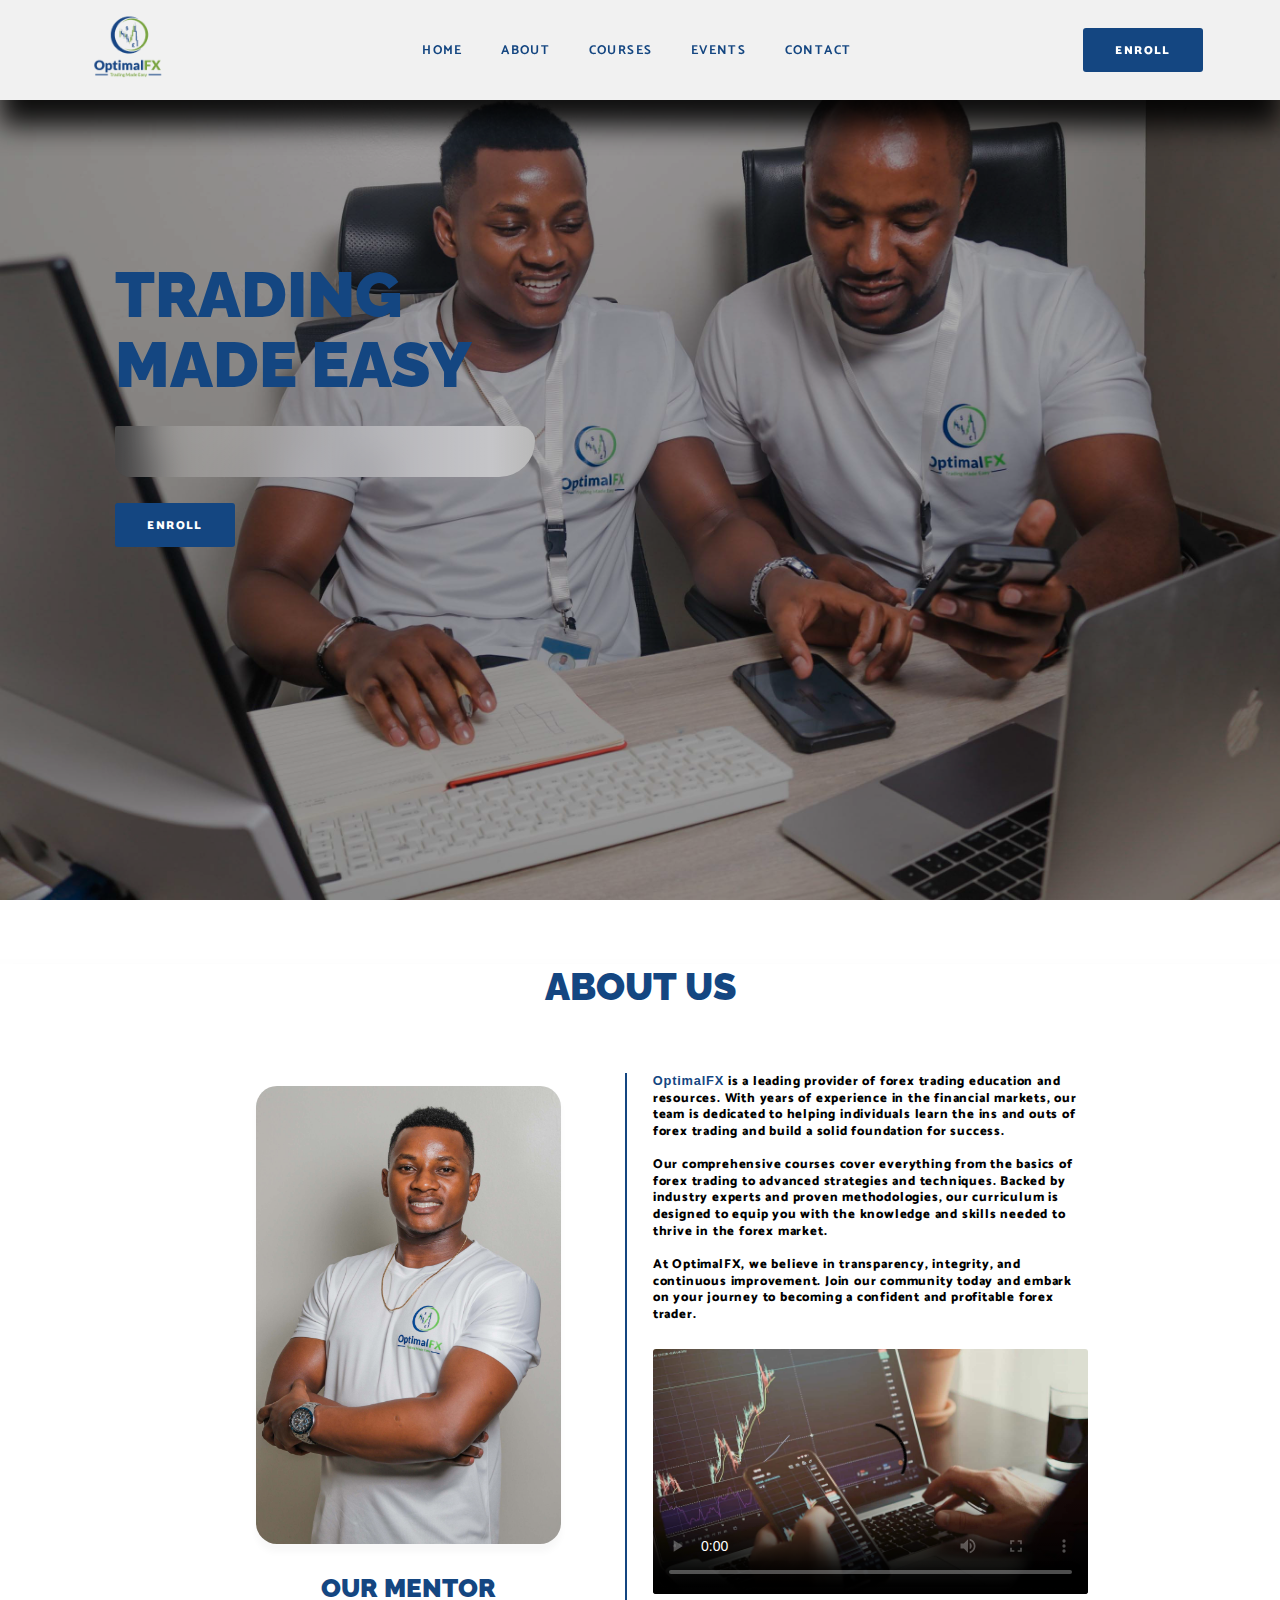
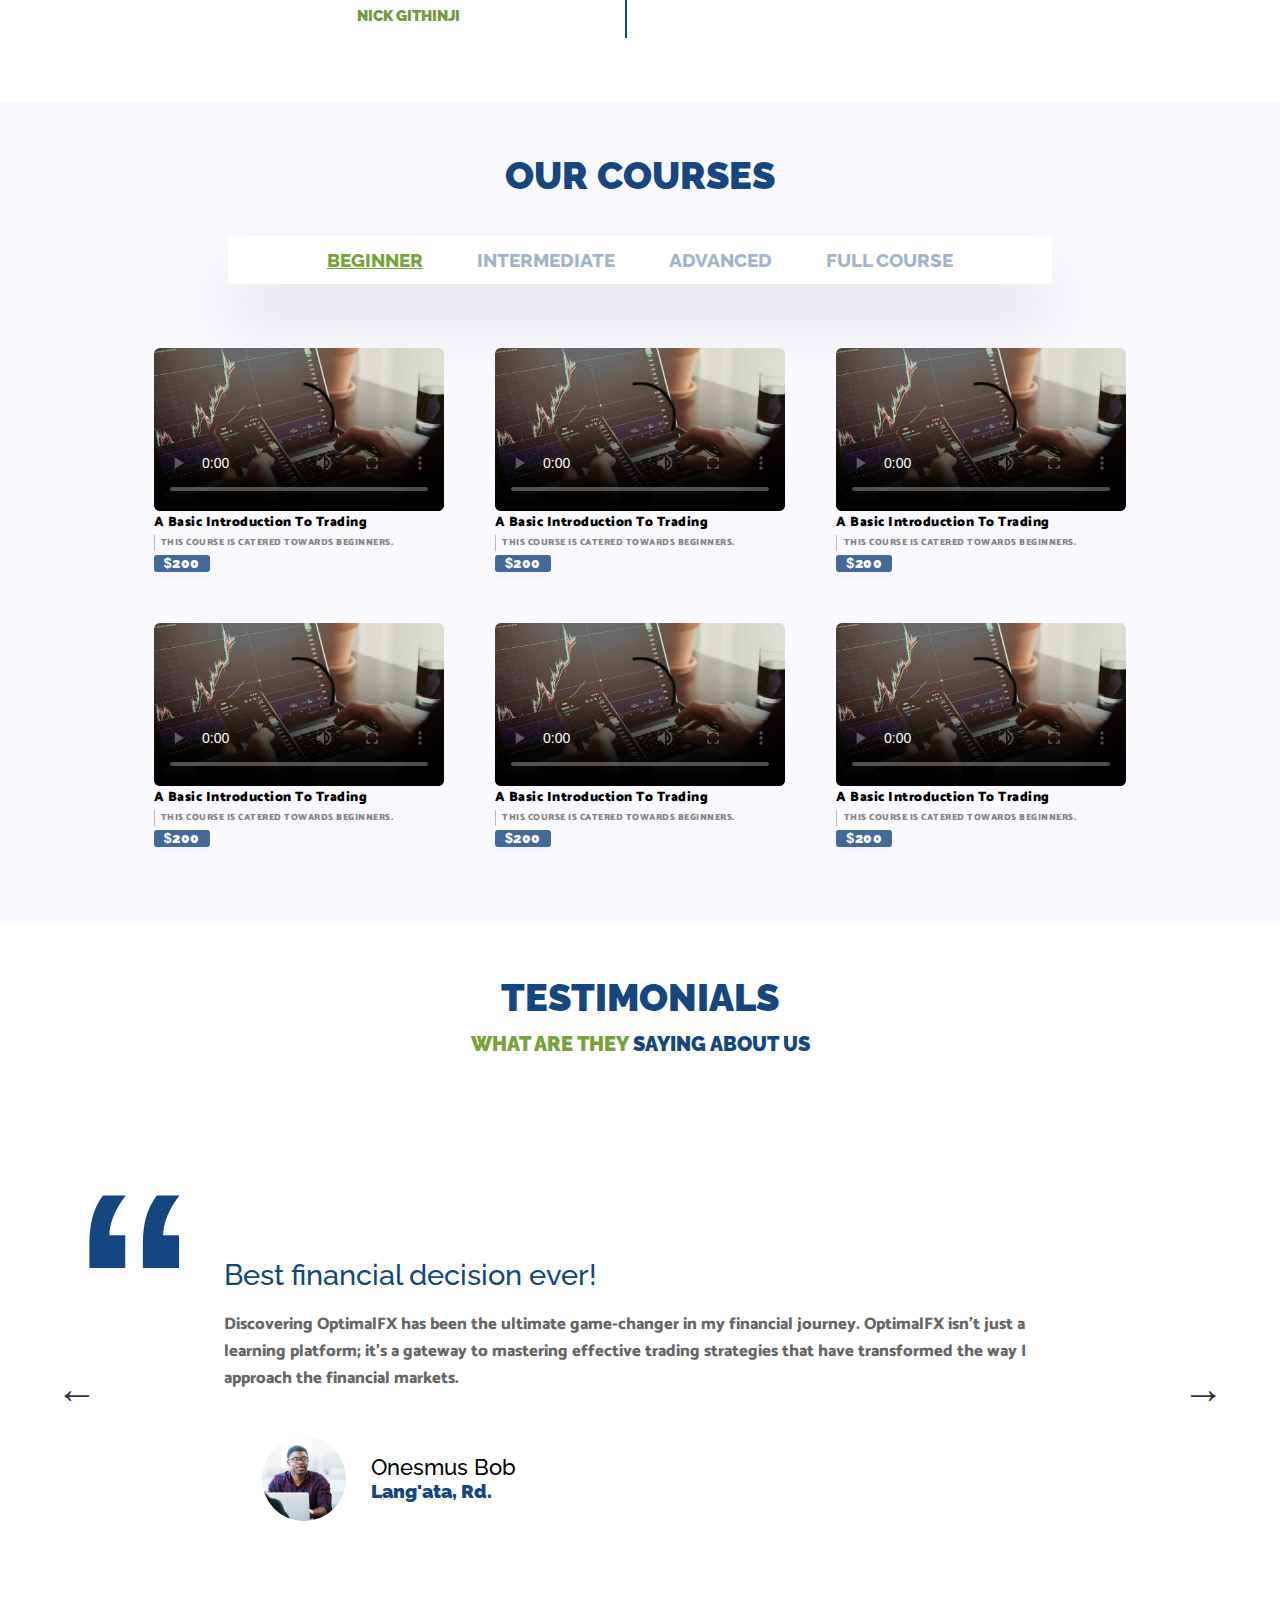
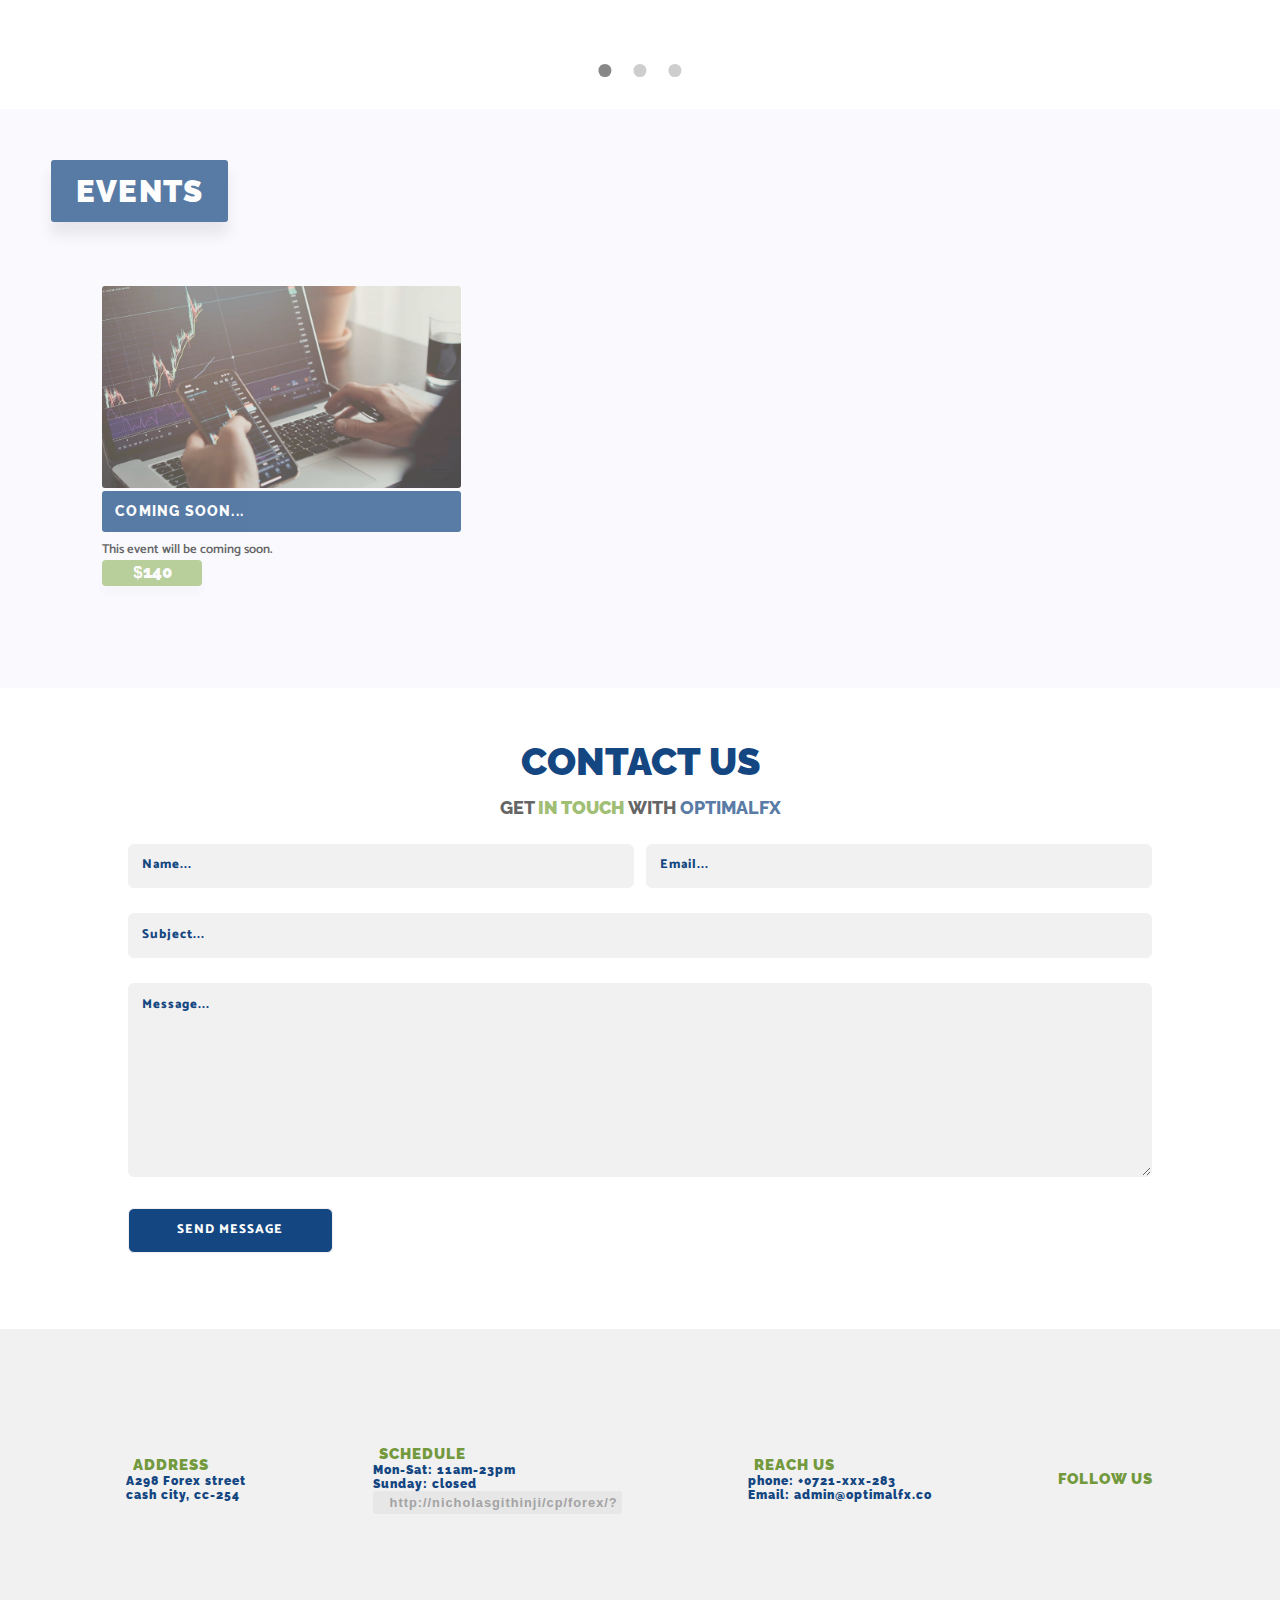
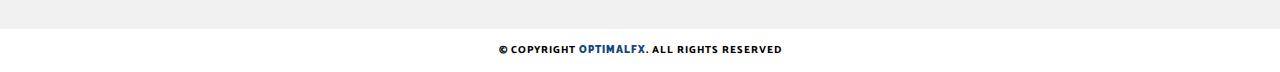
==== commit 581348ed: "Testimonials autoslide, Modify responsiveness" ====
--- a/public/assets/index.html
+++ b/public/assets/index.html
@@ -1,542 +1,533 @@
 <!DOCTYPE html>
 <html lang="en">
-
-<head>
-    <meta charset="UTF-8">
-    <meta name="viewport" content="width=device-width, initial-scale=1.0">
-    <meta property="og:image:width" content="400">
-    <meta property="og:image:height" content="300">
-    <meta property="og:type" content="website">
-    <meta property="og:title" content="OptimalFX | Trading Made Easy">
-    <meta property="og:description" content="OptimalFX is a leading provider of forex trading education and resources. With years of experience in the financial markets, our team is dedicated to helping individuals learn the ins and outs of forex trading and build a solid foundation for success.">
-    <meta property="og:url" content="https://www.optimalfx.co/">
-    <meta property="og:image" content="https://www.optimalfx.co/images/backgrounds/mentor_img_2.jpg">
+  <head>
+    <meta charset="UTF-8" />
+    <meta name="viewport" content="width=device-width, initial-scale=1.0" />
+    <meta property="og:image:width" content="400" />
+    <meta property="og:image:height" content="300" />
+    <meta property="og:type" content="website" />
+    <meta property="og:title" content="OptimalFX | Trading Made Easy" />
+    <meta
+      property="og:description"
+      content="OptimalFX is a leading provider of forex trading education and resources. With years of experience in the financial markets, our team is dedicated to helping individuals learn the ins and outs of forex trading and build a solid foundation for success."
+    />
+    <meta property="og:url" content="https://www.optimalfx.co/" />
+    <meta
+      property="og:image"
+      content="https://www.optimalfx.co/images/backgrounds/mentor_img_2.jpg"
+    />
     <title>OptimalFX | Trading Made Easy</title>
-    <link rel="stylesheet" href="./static/css/main.css">
-    <link rel="stylesheet" href="./static/css/responsive.css">
-    <link rel="shortcut icon" href="./images/icons/favicon.ico" type="image/x-icon">
+    <link rel="stylesheet" href="./static/css/main.css" />
+    <link rel="stylesheet" href="./static/css/responsive.css" />
+    <link
+      rel="shortcut icon"
+      href="./images/icons/favicon.ico"
+      type="image/x-icon"
+    />
     <!-- FONTAWESOME ICONS -->
-    <link rel="stylesheet" href="https://cdnjs.cloudflare.com/ajax/libs/font-awesome/6.5.1/css/all.min.css"
-        integrity="sha512-DTOQO9RWCH3ppGqcWaEA1BIZOC6xxalwEsw9c2QQeAIftl+Vegovlnee1c9QX4TctnWMn13TZye+giMm8e2LwA=="
-        crossorigin="anonymous" referrerpolicy="no-referrer" />
-    <script src="https://cdnjs.cloudflare.com/ajax/libs/font-awesome/6.5.1/js/solid.min.js"
-        integrity="sha512-+fI924YJzeYFv7M0R29zJvRThPinSUOAmo5rpR9v6G4eWIbva/prHdZGSPN440vuf781/sOd/Fr+5ey0pqdW9w=="
-        crossorigin="anonymous" referrerpolicy="no-referrer"></script>
-</head>
-
-<body onload="TYPE()" id="main">
-
+    <link
+      rel="stylesheet"
+      href="https://cdnjs.cloudflare.com/ajax/libs/font-awesome/6.5.1/css/all.min.css"
+      integrity="sha512-DTOQO9RWCH3ppGqcWaEA1BIZOC6xxalwEsw9c2QQeAIftl+Vegovlnee1c9QX4TctnWMn13TZye+giMm8e2LwA=="
+      crossorigin="anonymous"
+      referrerpolicy="no-referrer"
+    />
+    <script
+      src="https://cdnjs.cloudflare.com/ajax/libs/font-awesome/6.5.1/js/solid.min.js"
+      integrity="sha512-+fI924YJzeYFv7M0R29zJvRThPinSUOAmo5rpR9v6G4eWIbva/prHdZGSPN440vuf781/sOd/Fr+5ey0pqdW9w=="
+      crossorigin="anonymous"
+      referrerpolicy="no-referrer"
+    ></script>
+  </head>
+
+  <body onload="TYPE()" id="main">
     <button class="open-side-menu" onclick="openSideMenu()">
-        <a>
-            <i class="fas fa-bars"></i>
-        </a>
+      <a>
+        <i class="fas fa-bars"></i>
+      </a>
     </button>
-
 
     <!-- Main navigation -->
     <nav class="navigation">
-        <!-- Company logo -->
-        <div class="logo-wrapper">
-            <img src="./images/logos/logo_small_no_bg_horizontal.png" alt="logo" class="logo">
-        </div>
-        <!-- Navigation Links -->
-        <ul class="nav-links">
-            <li class="link-item">
-                <a href="#" class="link">
-                    Home
-                </a>
-            </li>
-            <li class="link-item">
-                <a href="#about-us" class="link">
-                    About
-                </a>
-            </li>
-            <li class="link-item">
-                <a href="#courses" class="link">
-                    Courses
-                </a>
-            </li>
-            <li class="link-item">
-                <a href="#events" class="link">
-                    Events
-                </a>
-            </li>
-            <li class="link-item">
-                <a href="#contact" class="link">
-                    Contact
-                </a>
-            </li>
-        </ul>
-
-        <!-- CTA buttons -->
-        <button class="cta-hero" id="enroll-navigation">
-            <a href="./pages/register.html">
-                ENROLL
-            </a>
-        </button>
+      <!-- Company logo -->
+      <div class="logo-wrapper">
+        <img
+          src="./images/logos/logo_small_no_bg_horizontal.png"
+          alt="logo"
+          class="logo"
+        />
+      </div>
+      <!-- Navigation Links -->
+      <ul class="nav-links">
+        <li class="link-item">
+          <a href="#" class="link"> Home </a>
+        </li>
+        <li class="link-item">
+          <a href="#about-us" class="link"> About </a>
+        </li>
+        <li class="link-item">
+          <a href="#courses" class="link"> Courses </a>
+        </li>
+        <li class="link-item">
+          <a href="#events" class="link"> Events </a>
+        </li>
+        <li class="link-item">
+          <a href="#contact" class="link"> Contact </a>
+        </li>
+      </ul>
+
+      <!-- CTA buttons -->
+      <button class="cta-hero" id="enroll-navigation">
+        <a href="./pages/register.html"> ENROLL </a>
+      </button>
     </nav>
-
 
     <!-- SIDE MENU -->
     <div id="side-menu" class="side-nav">
-        <a class="btn-close" onclick="closeSideMenu()">
-            &times;
-        </a>
-        <a href="#" class="active-link-mobile">Home</a>
-        <a href="#about-us">About</a>
-        <a href="#courses">Courses</a>
-        <a href="#events">Events</a>
-        <a href="#contact">Contact</a>
+      <a class="btn-close" onclick="closeSideMenu()"> &times; </a>
+      <a href="#" class="active-link-mobile">Home</a>
+      <a href="#about-us">About</a>
+      <a href="#courses">Courses</a>
+      <a href="#events">Events</a>
+      <a href="#contact">Contact</a>
     </div>
 
     <!-- Hero section -->
     <section id="hero" class="hero">
-        <!-- Hero content wrapper -->
-        <div class="hero-content-wrapper">
-            <!-- Text content wrapper -->
-            <div class="hero-text-content-wrapper">
-                <h1 class="hero-title">
-                    TRADING 
-                    <br>
-                    MADE EASY
-                </h1>
-                <p class="hero-text">
-                    <!-- GENERATED DYNAMICALLY -->
-                </p>
-            </div>
-
-            <!-- CTA Buttons -->
-            <!-- Conditionally display one of them depending on user [REGISTRATION] status -->
-            <button class="cta-hero" id="enroll">
-                <a href="./pages/register.html">
-                    ENROLL
-                </a>
-            </button>
-
-            <button class="cta-hero" id="view-courses">
-                <a href="#courses">
-                    VIEW COURSES
-                </a>
-            </button>
-
-            <!--==== Trading view content ======-->
-            <div class="trading-view-content">
-                <div class="tradingview-widget-container">
-                    <div class="tradingview-widget-container__widget"></div>
+      <!-- Hero content wrapper -->
+      <div class="hero-content-wrapper">
+        <!-- Text content wrapper -->
+        <div class="hero-text-content-wrapper">
+          <h1 class="hero-title">
+            TRADING
+            <br />
+            MADE EASY
+          </h1>
+          <p class="hero-text">
+            <!-- GENERATED DYNAMICALLY -->
+          </p>
+        </div>
+
+        <!-- CTA Buttons -->
+        <!-- Conditionally display one of them depending on user [REGISTRATION] status -->
+        <button class="cta-hero" id="enroll">
+          <a href="./pages/register.html"> ENROLL </a>
+        </button>
+
+        <button class="cta-hero" id="view-courses">
+          <a href="#courses"> VIEW COURSES </a>
+        </button>
+
+        <!--==== Trading view content ======-->
+        <section class="trading-view-section">
+          <div class="tradingview-widget-container">
+            <div class="tradingview-slider">
+              <div class="tradingview-slide">
+                <div class="tradingview-widget-container__widget">
+                  <script
+                    type="text/javascript"
+                    src="https://s3.tradingview.com/external-embedding/embed-widget-tickers.js"
+                    async
+                  >
+                    {
+                        "symbols": [
+                            {
+                                "description": "EURO to USD",
+                                "proName": "OANDA:EURUSD"
+                            },
+                            {
+                                "description": "GBP to USD",
+                                "proName": "OANDA:GBPUSD"
+                            },
+                            {
+                                "description": "XAU to USD",
+                                "proName": "OANDA:XAUUSD"
+                            },
+                            {
+                                "description": "AUD to USD",
+                                "proName": "OANDA:AUDUSD"
+                            },
+                            {
+                                "description": "USD to JPY",
+                                "proName": "OANDA:USDJPY"
+                            },
+                            {
+                                "description": "USD to CHF",
+                                "proName": "OANDA:USDCHF"
+                            },
+                            {
+                                "description": "GBP to JPY",
+                                "proName": "OANDA:GBPJPY"
+                            },
+                            {
+                                "description": "USD to CAD",
+                                "proName": "OANDA:USDCAD"
+                            },
+                            {
+                                "description": "EURO to JPY",
+                                "proName": "OANDA:EURJPY"
+                            }
+                        ],
+                        "isTransparent": false,
+                        "showSymbolLogo": true,
+                        "colorTheme": "light",
+                        "locale": "en"
+                    }
+                  </script>
                 </div>
-
-
-                <script type="text/javascript"
-                    src="https://s3.tradingview.com/external-embedding/embed-widget-tickers.js" async>
-                        {
-                            "symbols": [
-                                {
-                                    "description": "EURO to USD",
-                                    "proName": "OANDA:EURUSD"
-                                },
-                                {
-                                    "description": "GBP to USD",
-                                    "proName": "OANDA:GBPUSD"
-                                },
-                                {
-                                    "description": "XAU to USD",
-                                    "proName": "OANDA:XAUUSD"
-                                },
-                                {
-                                    "description": "AUD to USD",
-                                    "proName": "OANDA:AUDUSD"
-                                },
-                                {
-                                    "description": "USD to JPY",
-                                    "proName": "OANDA:USDJPY"
-                                },
-                                {
-                                    "description": "USD to CHF",
-                                    "proName": "OANDA:USDCHF"
-                                },
-                                {
-                                    "description": "GBP to JPY",
-                                    "proName": "OANDA:GBPJPY"
-                                },
-                                {
-                                    "description": "USD to CAD",
-                                    "proName": "OANDA:USDCAD"
-                                },
-                                {
-                                    "description": "EURO to JPY",
-                                    "proName": "OANDA:EURJPY"
-                                }
-                            ],
-                                "isTransparent": false,
-                                    "showSymbolLogo": true,
-                                        "colorTheme": "light",
-                                            "locale": "en"
-                        }
-                    </script>
-            </div>
-            <!-- =========================== -->
-        </div>
-
-
-        <!-- TRADING VIEW DATA -->
-
-
+              </div>
+            </div>
+          </div>
+        </section>
+
+        <!-- =========================== -->
+      </div>
+
+      <!-- TRADING VIEW DATA -->
     </section>
     <!-- About section -->
     <section id="about-us" class="about-us">
-        <h1 class="about-section-title">
-            ABOUT US
-        </h1>
-        <!-- About us content -->
-        <div class="about-us-content">
-            <div class="mentor-image-wrapper">
-                <!-- Image description -->
-                <div class="image-description">
-                    <img src="./images/backgrounds/mentor_img_2.jpg" alt="mentor" class="mentor-img">
-                    <h2 class="image-title">
-                        OUR MENTOR
-                    </h2>
-                    <h2 class="mentor-name">
-                        NICK GITHINJI
-                    </h2>
-                </div>
-            </div>
-            <!-- Description -->
-            <div class="about-us-description-content">
-                <div class="about-us-text">
-                    <p class="text-content">
-                        <span>OptimalFX</span> is a leading provider of forex trading education and resources.
-                        With years of
-                        experience in the financial markets, our team is dedicated to helping individuals learn the ins
-                        and outs of forex trading and build a solid foundation for success.
-                        <br>
-                        <br>
-                        Our comprehensive courses cover everything from the basics of forex trading to advanced
-                        strategies and techniques.
-                        Backed by industry experts and proven methodologies, our curriculum
-                        is designed to equip you with the knowledge and skills needed to thrive in the forex market.
-                        <br>
-                        <br>
-                        At OptimalFX, we believe in transparency, integrity, and continuous improvement. Join our
-                        community today and embark on your journey to becoming a confident and profitable forex trader.
-                    </p>
-                </div>
-                <!-- About us video -->
-                <div class="about-us-video-wrapper">
-                    <video controls poster="./images/backgrounds/hero_bg.jpg">
-                        <source src="https://vimeo.com/556339269" type="video/mp4">
-                        Your browser does not support the video tag.
-                    </video>
-                </div>
-            </div>
-        </div>
+      <h1 class="about-section-title">ABOUT US</h1>
+      <!-- About us content -->
+      <div class="about-us-content">
+        <div class="mentor-image-wrapper">
+          <!-- Image description -->
+          <div class="image-description">
+            <img
+              src="./images/backgrounds/mentor_img_2.jpg"
+              alt="mentor"
+              class="mentor-img"
+            />
+            <h2 class="image-title">OUR MENTOR</h2>
+            <h2 class="mentor-name">NICK GITHINJI</h2>
+          </div>
+        </div>
+        <!-- Description -->
+        <div class="about-us-description-content">
+          <div class="about-us-text">
+            <p class="text-content">
+              <span>OptimalFX</span> is a leading provider of forex trading
+              education and resources. With years of experience in the financial
+              markets, our team is dedicated to helping individuals learn the
+              ins and outs of forex trading and build a solid foundation for
+              success.
+              <br />
+              <br />
+              Our comprehensive courses cover everything from the basics of
+              forex trading to advanced strategies and techniques. Backed by
+              industry experts and proven methodologies, our curriculum is
+              designed to equip you with the knowledge and skills needed to
+              thrive in the forex market.
+              <br />
+              <br />
+              At OptimalFX, we believe in transparency, integrity, and
+              continuous improvement. Join our community today and embark on
+              your journey to becoming a confident and profitable forex trader.
+            </p>
+          </div>
+          <!-- About us video -->
+          <div class="about-us-video-wrapper">
+            <video controls poster="./images/backgrounds/hero_bg.jpg">
+              <source src="https://vimeo.com/556339269" type="video/mp4" />
+              Your browser does not support the video tag.
+            </video>
+          </div>
+        </div>
+      </div>
     </section>
     <!-- Cousre section -->
     <section class="course-section" id="courses">
-        <h1 class="course-section-title">
-            OUR COURSES
-        </h1>
-        <!-- COURSE OPTIONS -->
-        <div class="course-options">
-            <ul class="course-levels">
-                <li class="course-level">
-                    <a href="#" class="level active">
-                        BEGINNER
-                    </a>
-                </li>
-                <li class="course-level">
-                    <a href="#" class="level">
-                        INTERMEDIATE
-                    </a>
-                </li>
-                <li class="course-level">
-                    <a href="#" class="level">
-                        ADVANCED
-                    </a>
-                </li>
-                <li class="course-level">
-                    <a href="#" class="level">
-                        FULL COURSE
-                    </a>
-                </li>
-            </ul>
-        </div>
-
-        <!-- Course content | Videos -->
-        <div class="course-content-wrapper">
-            <div class="video-content-wrapper">
-                <!-- Individual course -->
-                <div class="course">
-                    <!-- <iframe style="border-radius: 24px;" width="450" height="245"
+      <h1 class="course-section-title">OUR COURSES</h1>
+      <!-- COURSE OPTIONS -->
+      <div class="course-options">
+        <ul class="course-levels">
+          <li class="course-level">
+            <a href="#" class="level active"> BEGINNER </a>
+          </li>
+          <li class="course-level">
+            <a href="#" class="level"> INTERMEDIATE </a>
+          </li>
+          <li class="course-level">
+            <a href="#" class="level"> ADVANCED </a>
+          </li>
+          <li class="course-level">
+            <a href="#" class="level"> FULL COURSE </a>
+          </li>
+        </ul>
+      </div>
+
+      <!-- Course content | Videos -->
+      <div class="course-content-wrapper">
+        <div class="video-content-wrapper">
+          <!-- Individual course -->
+          <div class="course">
+            <video controls poster="./images/backgrounds/hero_bg.jpg">
+              <source src="https://vimeo.com/556339269" type="video/mp4" />
+              Your browser does not support the video tag.
+            </video>
+            <!-- <iframe style="border-radius: 24px;" width="450" height="245"
                         src="https://www.youtube.com/embed/IgjuxGqwOHU?si=AIVt22UqLKD4UXws" title="YouTube video player"
                         allow="accelerometer; autoplay; clipboard-write; encrypted-media; gyroscope; picture-in-picture; web-share"
                         referrerpolicy="strict-origin-when-cross-origin" allowfullscreen></iframe> -->
-                    <!-- Course info. -->
-                    <div class="course-info-wrapper">
-                        <h2 class="video-title">
-                            A basic Introduction to Trading
-                        </h2>
-                        <p class="course-description">
-                            This course is catered towards beginners.
-                        </p>
-                        <p class="course-pricing">
-                            <span>$</span>200
-                        </p>
-                    </div>
-                </div>
-                <!-- Individual course -->
-                <div class="course">
-                    <video controls poster="./images/backgrounds/hero_bg.jpg">
-                        <source src="https://vimeo.com/556339269" type="video/mp4">
-                        Your browser does not support the video tag.
-                    </video>
-                    <!-- Course info. -->
-                    <div class="course-info-wrapper">
-                        <h2 class="video-title">
-                            A basic Introduction to Trading
-                        </h2>
-                        <p class="course-description">
-                            This course is catered towards beginners.
-                        </p>
-                        <p class="course-pricing">
-                            <span>$</span>200
-                        </p>
-                    </div>
-                </div>
-                <!-- Individual course -->
-                <div class="course">
-                    <video controls poster="./images/backgrounds/hero_bg.jpg">
-                        <source src="https://vimeo.com/556339269" type="video/mp4">
-                        Your browser does not support the video tag.
-                    </video>
-                    <!-- Course info. -->
-                    <div class="course-info-wrapper">
-                        <h2 class="video-title">
-                            A basic Introduction to Trading
-                        </h2>
-                        <p class="course-description">
-                            This course is catered towards beginners.
-                        </p>
-                        <p class="course-pricing">
-                            <span>$</span>200
-                        </p>
-                    </div>
-                </div>
-                <!-- Individual course -->
-                <div class="course">
-                    <video controls poster="./images/backgrounds/hero_bg.jpg">
-                        <source src="https://vimeo.com/556339269" type="video/mp4">
-                        Your browser does not support the video tag.
-                    </video>
-                    <!-- Course info. -->
-                    <div class="course-info-wrapper">
-                        <h2 class="video-title">
-                            A basic Introduction to Trading
-                        </h2>
-                        <p class="course-description">
-                            This course is catered towards beginners.
-                        </p>
-                        <p class="course-pricing">
-                            <span>$</span>200
-                        </p>
-                    </div>
-                </div>
-                <!-- Individual course -->
-                <div class="course">
-                    <video controls poster="./images/backgrounds/hero_bg.jpg">
-                        <source src="https://vimeo.com/556339269" type="video/mp4">
-                        Your browser does not support the video tag.
-                    </video>
-                    <!-- Course info. -->
-                    <div class="course-info-wrapper">
-                        <h2 class="video-title">
-                            A basic Introduction to Trading
-                        </h2>
-                        <p class="course-description">
-                            This course is catered towards beginners.
-                        </p>
-                        <p class="course-pricing">
-                            <span>$</span>200
-                        </p>
-                    </div>
-                </div>
-                <!-- Individual course -->
-                <div class="course">
-                    <video controls poster="./images/backgrounds/hero_bg.jpg">
-                        <source src="https://vimeo.com/556339269" type="video/mp4">
-                        Your browser does not support the video tag.
-                    </video>
-                    <!-- Course info. -->
-                    <div class="course-info-wrapper">
-                        <h2 class="video-title">
-                            A basic Introduction to Trading
-                        </h2>
-                        <p class="course-description">
-                            This course is catered towards beginners.
-                        </p>
-                        <p class="course-pricing">
-                            <span>$</span>200
-                        </p>
-                    </div>
-                </div>
-            </div>
-        </div>
+            <!-- Course info. -->
+            <div class="course-info-wrapper">
+              <h2 class="video-title">A basic Introduction to Trading</h2>
+              <p class="course-description">
+                This course is catered towards beginners.
+              </p>
+              <p class="course-pricing"><span>$</span>200</p>
+            </div>
+          </div>
+          <!-- Individual course -->
+          <div class="course">
+            <video controls poster="./images/backgrounds/hero_bg.jpg">
+              <source src="https://vimeo.com/556339269" type="video/mp4" />
+              Your browser does not support the video tag.
+            </video>
+            <!-- Course info. -->
+            <div class="course-info-wrapper">
+              <h2 class="video-title">A basic Introduction to Trading</h2>
+              <p class="course-description">
+                This course is catered towards beginners.
+              </p>
+              <p class="course-pricing"><span>$</span>200</p>
+            </div>
+          </div>
+          <!-- Individual course -->
+          <div class="course">
+            <video controls poster="./images/backgrounds/hero_bg.jpg">
+              <source src="https://vimeo.com/556339269" type="video/mp4" />
+              Your browser does not support the video tag.
+            </video>
+            <!-- Course info. -->
+            <div class="course-info-wrapper">
+              <h2 class="video-title">A basic Introduction to Trading</h2>
+              <p class="course-description">
+                This course is catered towards beginners.
+              </p>
+              <p class="course-pricing"><span>$</span>200</p>
+            </div>
+          </div>
+          <!-- Individual course -->
+          <div class="course">
+            <video controls poster="./images/backgrounds/hero_bg.jpg">
+              <source src="https://vimeo.com/556339269" type="video/mp4" />
+              Your browser does not support the video tag.
+            </video>
+            <!-- Course info. -->
+            <div class="course-info-wrapper">
+              <h2 class="video-title">A basic Introduction to Trading</h2>
+              <p class="course-description">
+                This course is catered towards beginners.
+              </p>
+              <p class="course-pricing"><span>$</span>200</p>
+            </div>
+          </div>
+          <!-- Individual course -->
+          <div class="course">
+            <video controls poster="./images/backgrounds/hero_bg.jpg">
+              <source src="https://vimeo.com/556339269" type="video/mp4" />
+              Your browser does not support the video tag.
+            </video>
+            <!-- Course info. -->
+            <div class="course-info-wrapper">
+              <h2 class="video-title">A basic Introduction to Trading</h2>
+              <p class="course-description">
+                This course is catered towards beginners.
+              </p>
+              <p class="course-pricing"><span>$</span>200</p>
+            </div>
+          </div>
+          <!-- Individual course -->
+          <div class="course">
+            <video controls poster="./images/backgrounds/hero_bg.jpg">
+              <source src="https://vimeo.com/556339269" type="video/mp4" />
+              Your browser does not support the video tag.
+            </video>
+            <!-- Course info. -->
+            <div class="course-info-wrapper">
+              <h2 class="video-title">A basic Introduction to Trading</h2>
+              <p class="course-description">
+                This course is catered towards beginners.
+              </p>
+              <p class="course-pricing"><span>$</span>200</p>
+            </div>
+          </div>
+        </div>
+      </div>
     </section>
     <!-- Testimonial section -->
     <section class="testimonials" id="testimonials">
-        <div class="testimonials-title-wrapper">
-            <h2>TESTIMONIALS</h2>
-            <h3>
-                <span>WHAT ARE THEY</span> SAYING ABOUT US
-            </h3>
-        </div>
-        <div class="slider">
-            <div class="slide slide--1">
-                <div class="testimonial">
-                    <h5 class="testimonial__header">Best financial decision ever!</h5>
-                    <blockquote class="testimonial__text">
-                        Discovering OptimalFX has been the ultimate game-changer in my financial journey. OptimalFX
-                        isn't just a learning platform; it's a gateway to mastering effective trading strategies that
-                        have transformed the way I approach the financial markets.
-                    </blockquote>
-                    <address class="testimonial__author">
-                        <img src="../assets/images/backgrounds/mentor.jpg" alt="" class="testimonial__photo" />
-                        <h6 class="testimonial__name">Onesmus Bob</h6>
-                        <p class="testimonial__location">Lang'ata, Rd.</p>
-                    </address>
-                </div>
-            </div>
-            <div class="slide slide--2">
-                <div class="testimonial">
-                    <h5 class="testimonial__header">
-                        The last step to becoming a complete minimalist
-                    </h5>
-                    <blockquote class="testimonial__text">
-                        What sets Optimalfx apart is its holistic approach to minimalism, addressing not only the
-                        external aspects of decluttering but also the internal shifts necessary for lasting change. From
-                        guided meditation sessions to insightful articles on mindfulness, Optimalfx provides a wealth of
-                        resources to support my journey towards minimalism in all its dimensions.
-                    </blockquote>
-                    <address class="testimonial__author">
-                        <img src="https://images.unsplash.com/photo-1535713875002-d1d0cf377fde?ixid=MnwxMjA3fDB8MHxzZWFyY2h8MXx8dXNlcnxlbnwwfHwwfHw%3D&ixlib=rb-1.2.1&w=1000&q=80"
-                            alt="" class="testimonial__photo" />
-                        <h6 class="testimonial__name">John Kamau</h6>
-                        <p class="testimonial__location">Nyeri, Kenya</p>
-                    </address>
-                </div>
-            </div>
-            <div class="slide slide--3">
-                <div class="testimonial">
-                    <h5 class="testimonial__header">
-                        Finally free from old-school banks
-                    </h5>
-                    <blockquote class="testimonial__text">
-                        For years, I felt shackled by the rigid structures and hidden fees of traditional banks. Every
-                        transaction seemed burdened by bureaucracy, and the idea of financial freedom felt like a
-                        distant dream. However, discovering OptimalFx was a revelation—a beacon of hope in a sea of
-                        outdated banking practices.
-                    </blockquote>
-                    <address class="testimonial__author">
-                        <img src="https://images.unsplash.com/photo-1535713875002-d1d0cf377fde?ixid=MnwxMjA3fDB8MHxzZWFyY2h8MXx8dXNlcnxlbnwwfHwwfHw%3D&ixlib=rb-1.2.1&w=1000&q=80"
-                            alt="" class="testimonial__photo" />
-                        <h6 class="testimonial__name">Francisco Mkwange</h6>
-                        <p class="testimonial__location">Mombasa, Kenya</p>
-                    </address>
-                </div>
-            </div>
-            <button class="slider__btn slider__btn--left">&larr;</button>
-            <button class="slider__btn slider__btn--right">&rarr;</button>
-            <div class="dots"></div>
-        </div>
+      <div class="testimonials-title-wrapper">
+        <h2>TESTIMONIALS</h2>
+        <h3><span>WHAT ARE THEY</span> SAYING ABOUT US</h3>
+      </div>
+      <div class="slider">
+        <div class="slide slide--1">
+          <div class="testimonial">
+            <h5 class="testimonial__header">Best financial decision ever!</h5>
+            <blockquote class="testimonial__text">
+              Discovering OptimalFX has been the ultimate game-changer in my
+              financial journey. OptimalFX isn't just a learning platform; it's
+              a gateway to mastering effective trading strategies that have
+              transformed the way I approach the financial markets.
+            </blockquote>
+            <address class="testimonial__author">
+              <img
+                src="../assets/images/backgrounds/mentor.jpg"
+                alt=""
+                class="testimonial__photo"
+              />
+              <h6 class="testimonial__name">Onesmus Bob</h6>
+              <p class="testimonial__location">Lang'ata, Rd.</p>
+            </address>
+          </div>
+        </div>
+        <div class="slide slide--2 slide--active">
+          <div class="testimonial">
+            <h5 class="testimonial__header">
+              The last step to becoming a complete minimalist
+            </h5>
+            <blockquote class="testimonial__text">
+              What sets Optimalfx apart is its holistic approach to minimalism,
+              addressing not only the external aspects of decluttering but also
+              the internal shifts necessary for lasting change. From guided
+              meditation sessions to insightful articles on mindfulness,
+              Optimalfx provides a wealth of resources to support my journey
+              towards minimalism in all its dimensions.
+            </blockquote>
+            <address class="testimonial__author">
+              <img
+                src="https://images.unsplash.com/photo-1535713875002-d1d0cf377fde?ixid=MnwxMjA3fDB8MHxzZWFyY2h8MXx8dXNlcnxlbnwwfHwwfHw%3D&ixlib=rb-1.2.1&w=1000&q=80"
+                alt=""
+                class="testimonial__photo"
+              />
+              <h6 class="testimonial__name">John Kamau</h6>
+              <p class="testimonial__location">Nyeri, Kenya</p>
+            </address>
+          </div>
+        </div>
+        <div class="slide slide--3">
+          <div class="testimonial">
+            <h5 class="testimonial__header">
+              Finally free from old-school banks
+            </h5>
+            <blockquote class="testimonial__text">
+              For years, I felt shackled by the rigid structures and hidden fees
+              of traditional banks. Every transaction seemed burdened by
+              bureaucracy, and the idea of financial freedom felt like a distant
+              dream. However, discovering OptimalFx was a revelation—a beacon of
+              hope in a sea of outdated banking practices.
+            </blockquote>
+            <address class="testimonial__author">
+              <img
+                src="https://images.unsplash.com/photo-1535713875002-d1d0cf377fde?ixid=MnwxMjA3fDB8MHxzZWFyY2h8MXx8dXNlcnxlbnwwfHwwfHw%3D&ixlib=rb-1.2.1&w=1000&q=80"
+                alt=""
+                class="testimonial__photo"
+              />
+              <h6 class="testimonial__name">Francisco Mkwange</h6>
+              <p class="testimonial__location">Mombasa, Kenya</p>
+            </address>
+          </div>
+        </div>
+        <button class="slider__btn slider__btn--left">&larr;</button>
+        <button class="slider__btn slider__btn--right">&rarr;</button>
+        <div class="dots"></div>
+      </div>
     </section>
     <!-- EVENTS -->
     <section class="events" id="events">
-        <h2 class="event-section-title">Events</h2>
-
-        <!-- Event content -->
-        <div class="event-content">
-            <div class="event-content-wrapper">
-                <!-- Individual course -->
-                <div class="event">
-                    <img src="./images/backgrounds/hero_bg.jpg" alt="poster" class="event-poster">
-                    <!-- Course info. -->
-                    <div class="event-info-wrapper">
-                        <h2 class="event-title">
-                            Coming soon...
-                        </h2>
-                        <p class="event-description">
-                            This event will be coming soon.
-                        </p>
-                        <p class="event-pricing">
-                            <span>$</span>140
-                        </p>
-                    </div>
-                </div>
-            </div>
-        </div>
+      <h2 class="event-section-title">Events</h2>
+
+      <!-- Event content -->
+      <div class="event-content">
+        <div class="event-content-wrapper">
+          <!-- Individual course -->
+          <div class="event">
+            <img
+              src="./images/backgrounds/hero_bg.jpg"
+              alt="poster"
+              class="event-poster"
+            />
+            <!-- Course info. -->
+            <div class="event-info-wrapper">
+              <h2 class="event-title">Coming soon...</h2>
+              <p class="event-description">This event will be coming soon.</p>
+              <p class="event-pricing"><span>$</span>140</p>
+            </div>
+          </div>
+        </div>
+      </div>
     </section>
     <!-- CONTACT -->
     <section class="contact" id="contact">
-        <h1 class="heading">CONTACT US</h1>
-        <p class="contact-sub-heading">
-            get <span>in touch</span> with <strong>optimalfx</strong>
-        </p>
-        <form action="#">
-            <div class="input-box">
-                <input type="text" placeholder="Name...">
-                <input type="email" placeholder="Email...">
-            </div>
-            <div class="input-box">
-                <input type="text" placeholder="Subject...">
-            </div>
-            <textarea name="" placeholder="Message..." id="" cols="30" rows="10"></textarea>
-            <input type="submit" value="Send Message" class="contact-btn">
-        </form>
+      <h1 class="heading">CONTACT US</h1>
+      <p class="contact-sub-heading">
+        get <span>in touch</span> with <strong>optimalfx</strong>
+      </p>
+      <form action="#">
+        <div class="input-box">
+          <input type="text" placeholder="Name..." />
+          <input type="email" placeholder="Email..." />
+        </div>
+        <div class="input-box">
+          <input type="text" placeholder="Subject..." />
+        </div>
+        <textarea
+          name=""
+          placeholder="Message..."
+          id=""
+          cols="30"
+          rows="10"
+        ></textarea>
+        <input type="submit" value="Send Message" class="contact-btn" />
+      </form>
     </section>
     <!-- FOOTER -->
     <section class="footer">
-        <div class="footer-content-wrapper">
-            <div class="box">
-                <h3><i class="fas fa-map-marker-alt"></i>ADDRESS</h3>
-                <p class="box-info">
-                    A298 Forex street
-                    <br>
-                    cash city, cc-254
-                </p>
-            </div>
-            <div class="box">
-                <h3><i class="fas fa-clock"></i>SCHEDULE</h3>
-                <p class="box-info">
-                    Mon-Sat: 11am-23pm
-                    <br>
-                    Sunday: closed
-                </p>
-
-                <!-- Copy Trading url -->
-                <a class="copy-trading-url" href="#" title="Copy Trading">
-                    <ion-icon name="information-circle"></ion-icon>
-                    <span>http://nicholasgithinji/cp/forex/?</span>
-                </a>
-            </div>
-            <div class="box">
-                <h3><i class="fas fa-phone-alt"></i>REACH US</h3>
-                <p class="box-info">
-                    phone: +0721-xxx-283
-                    <br>
-                    Email: admin@optimalfx.co
-                </p>
-            </div>
-            <div class="box">
-                <h3>FOLLOW US</h3>
-                <ion-icon name="logo-instagram"></ion-icon>
-                <ion-icon name="logo-facebook"></ion-icon>
-                <ion-icon name="logo-twitter"></ion-icon>
-            </div>
-        </div>
-        <!-- Credit section -->
-        <div class="credit">&copy; copyright <span>OPTIMALFX</span>. all rights reserved</div>
-    </section>
-
+      <div class="footer-content-wrapper">
+        <div class="box">
+          <h3><i class="fas fa-map-marker-alt"></i>ADDRESS</h3>
+          <p class="box-info">
+            A298 Forex street
+            <br />
+            cash city, cc-254
+          </p>
+        </div>
+        <div class="box">
+          <h3><i class="fas fa-clock"></i>SCHEDULE</h3>
+          <p class="box-info">
+            Mon-Sat: 11am-23pm
+            <br />
+            Sunday: closed
+          </p>
+
+          <!-- Copy Trading url -->
+          <a class="copy-trading-url" href="#" title="Copy Trading">
+            <ion-icon name="information-circle"></ion-icon>
+            <span>http://nicholasgithinji/cp/forex/?</span>
+          </a>
+        </div>
+        <div class="box">
+          <h3><i class="fas fa-phone-alt"></i>REACH US</h3>
+          <p class="box-info">
+            phone: +0721-xxx-283
+            <br />
+            Email: admin@optimalfx.co
+          </p>
+        </div>
+        <div class="box">
+          <h3>FOLLOW US</h3>
+          <ion-icon name="logo-instagram"></ion-icon>
+          <ion-icon name="logo-facebook"></ion-icon>
+          <ion-icon name="logo-twitter"></ion-icon>
+        </div>
+      </div>
+      <!-- Credit section -->
+      <div class="credit">
+        &copy; copyright <span>OPTIMALFX</span>. all rights reserved
+      </div>
+    </section>
 
     <!--===========-->
     <!-- Custom JS -->
@@ -549,8 +540,13 @@
     <!-- Third party packages -->
     <!--======================-->
     <!-- ionicons -->
-    <script type="module" src="https://unpkg.com/ionicons@7.1.0/dist/ionicons/ionicons.esm.js"></script>
-    <script nomodule src="https://unpkg.com/ionicons@7.1.0/dist/ionicons/ionicons.js"></script>
-</body>
-
-</html>+    <script
+      type="module"
+      src="https://unpkg.com/ionicons@7.1.0/dist/ionicons/ionicons.esm.js"
+    ></script>
+    <script
+      nomodule
+      src="https://unpkg.com/ionicons@7.1.0/dist/ionicons/ionicons.js"
+    ></script>
+  </body>
+</html>
--- a/public/assets/static/css/main.css
+++ b/public/assets/static/css/main.css
@@ -265,14 +265,33 @@
     padding: 2rem;
 }
 
-/* TRADING VIEW CONTENT */
-.trading-view-content {
+/* Trading view section styling */
+.trading-view-section {
+    text-align: center;
+    margin-top: 12.6rem;
+}
+
+.trading-view-title-wrapper h2 {
+    color: var(--blue);
+    font-size: 3rem;
+    font-family: "Raleway", sans-serif;
+    margin-bottom: 1rem;
+}
+
+/* Trading view slider */
+.tradingview-slider {
+    display: flex;
+    overflow: hidden;
     position: relative;
-    top: 125px;
-    width: 100%;
-    pointer-events: none;
-    box-shadow: var(--shadow-level-2);
-}
+    max-width: 100rem;
+    margin: 0 auto;
+}
+
+.tradingview-slide {
+    min-width: 100%;
+    transition: transform 1s;
+}
+
 
 /**************************/
 /* About section styling */
@@ -667,8 +686,8 @@
 .testimonial::before {
     content: '\201C';
     position: absolute;
-    top: -5.7rem;
-    left: -10rem;
+    top: -8rem;
+    left: -12rem;
     line-height: 1;
     font-size: 20rem;
     font-family: inherit;
--- a/public/assets/static/css/responsive.css
+++ b/public/assets/static/css/responsive.css
@@ -15,6 +15,10 @@
     html {
         font-size: 60%;
     }
+
+    .tradingview-slider {
+        margin-top: 32rem;
+    }
 }
 
 @media (max-width:768px) {
@@ -30,6 +34,10 @@
         width: 75%;
     }
 
+    .tradingview-slider {
+        margin-top: 25rem;
+    }
+
     .about-section-title {
         margin-bottom: 2rem;
     }
@@ -45,9 +53,9 @@
     }
 
     .mentor-img {
-        width: 150px;
-        height: 150px;
-        border-radius: 99px;
+        width: 300px;
+        height: 420px;
+        
         /* -ms-grid-row: 1;
         -ms-grid-row-span: 2;
         grid-row: 1 / span 2;
@@ -83,6 +91,11 @@
 }
 
 @media (max-width: 540px) {
+    .hero {
+        background-position: center;
+        background-repeat: no-repeat;
+        background-size: cover;
+    }
     .hero .hero-content-wrapper {
         padding: 2rem 3rem;
         top: 40%;
@@ -94,6 +107,10 @@
 
     .hero .hero-content-wrapper .hero-text-content-wrapper .hero-text {
         width: 90%;
+    }
+
+    .tradingview-slider {
+        margin-top: 18.5rem;
     }
 
     .about-us-content {
@@ -128,6 +145,10 @@
         gap: 2rem;
         width: 100%;
         padding: 2rem 3rem;
+    }
+
+    .testimonial::before {
+        display: none;
     }
 
     .events {
@@ -204,6 +225,10 @@
         color: var(--white);
     }
 
+    .tradingview-slider {
+        margin-top: 16.5rem;
+    }
+
     .dots {
         position: absolute;
         bottom: 0%;
@@ -232,8 +257,10 @@
     }
 
     .hero {
-        background: url(../../images/backgrounds/wall_with_logo.jpg);
-        background-position: right;
+        background: url(../../images/backgrounds/hero_bg_3.jpg);
+        background-position: center;
+        background-repeat: no-repeat;
+        background-size: cover;
     }
 
     .hero .hero-content-wrapper .hero-text-content-wrapper .hero-title {
@@ -249,6 +276,10 @@
         color: var(--white);
     }
 
+    .tradingview-slider {
+        margin-top: 15rem;
+    }
+
     .course-levels {
         display: none;
     }
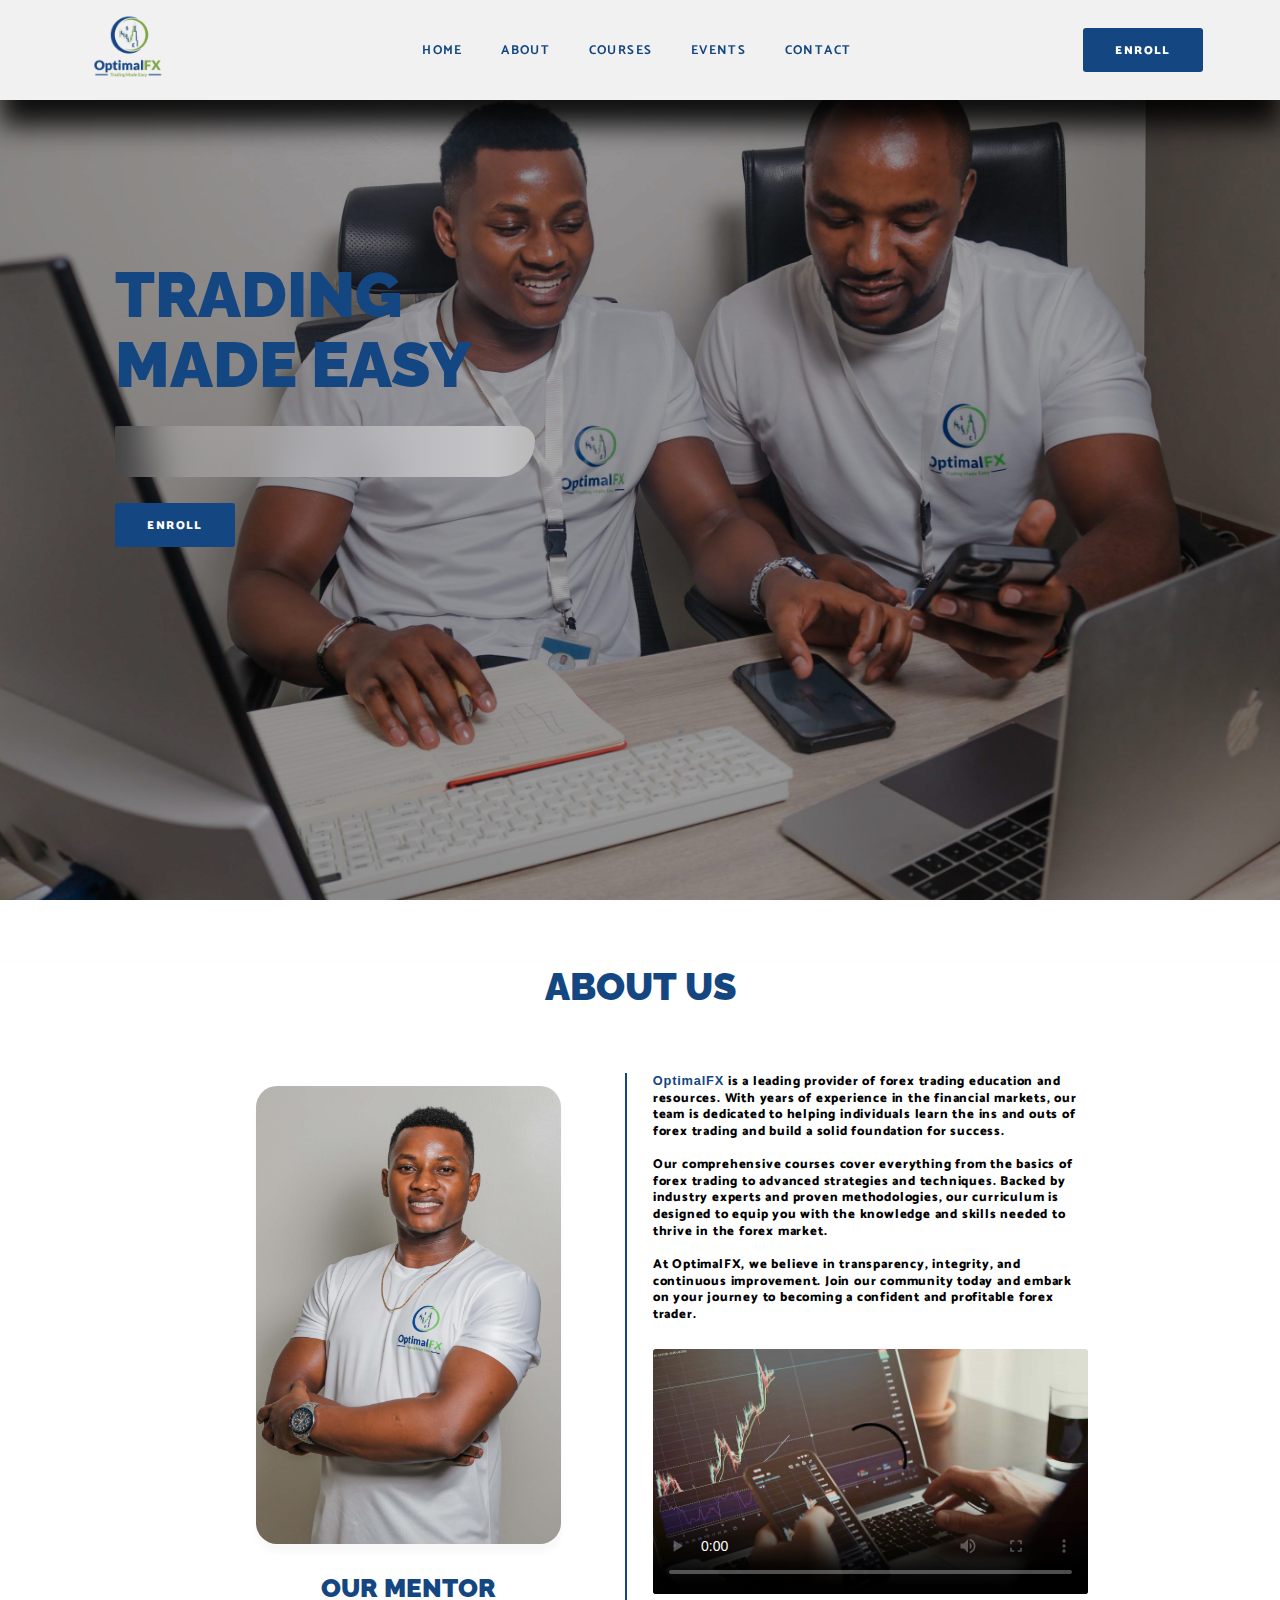
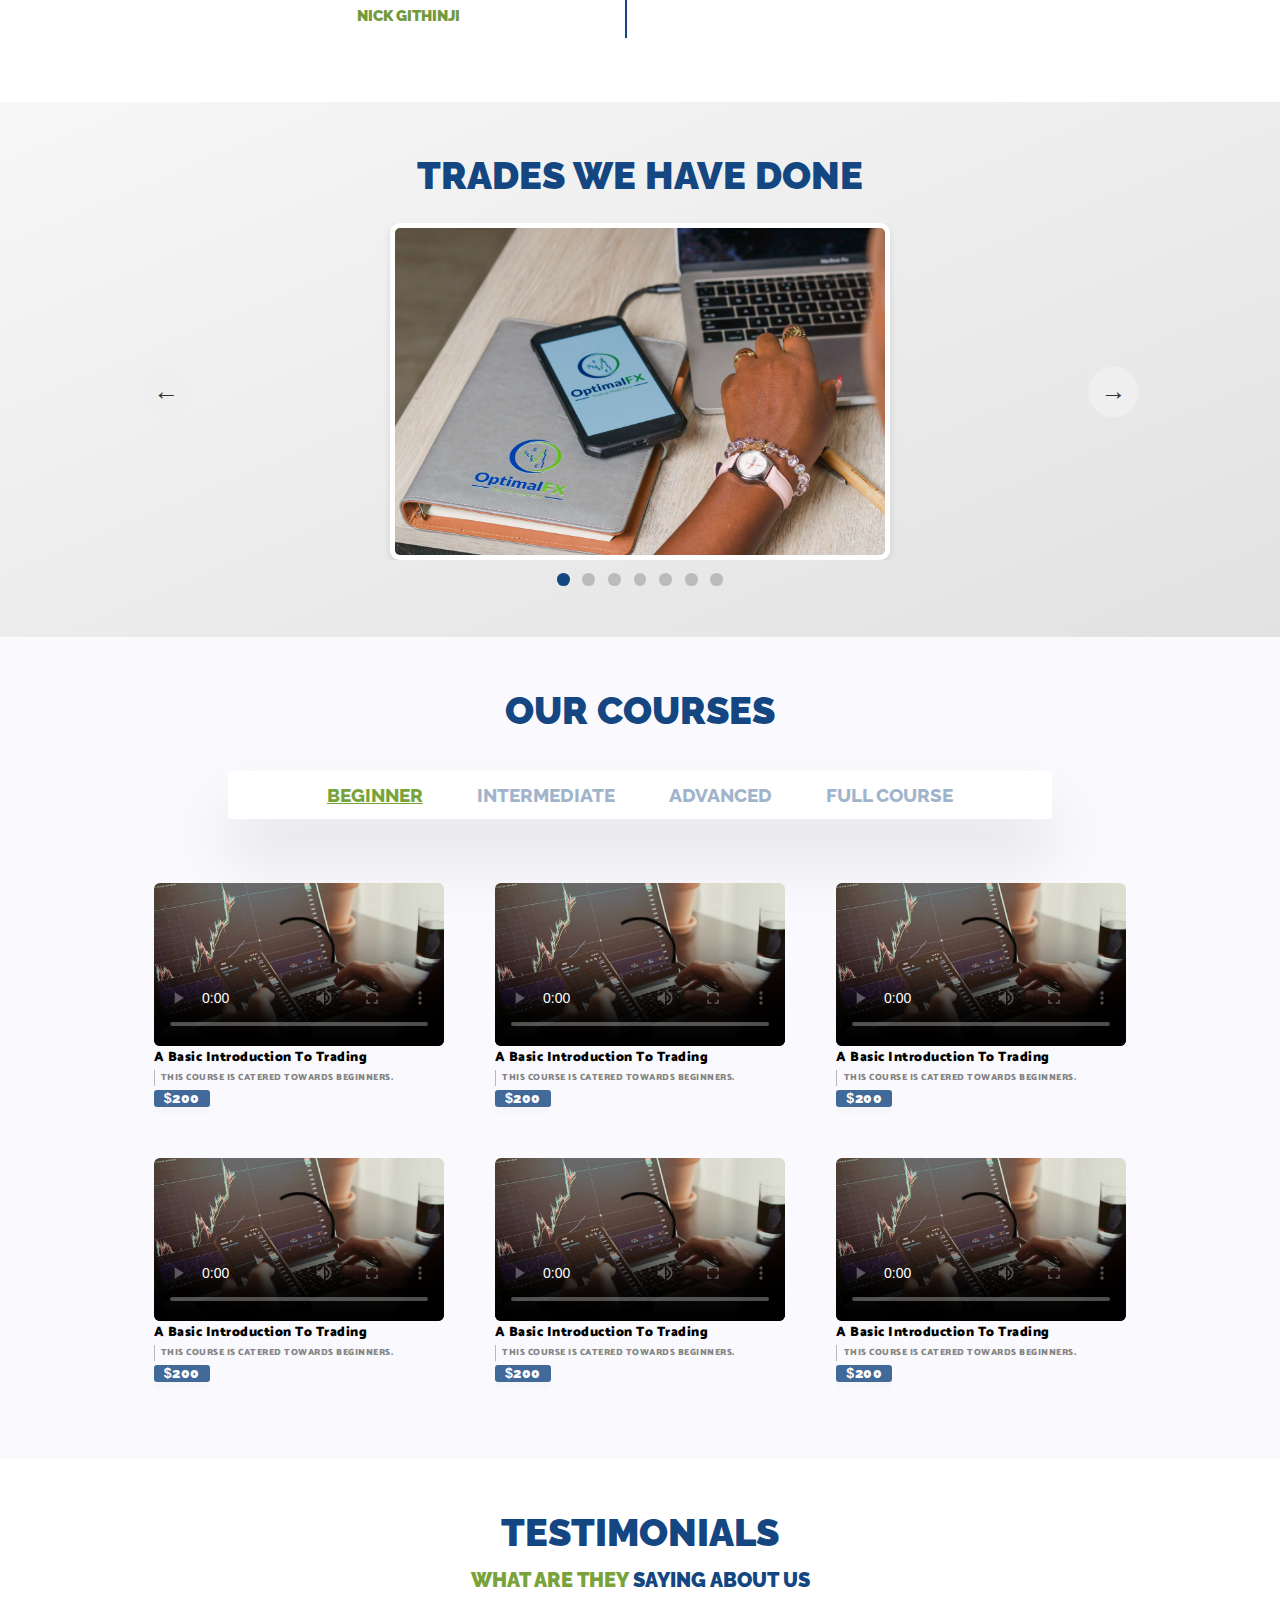
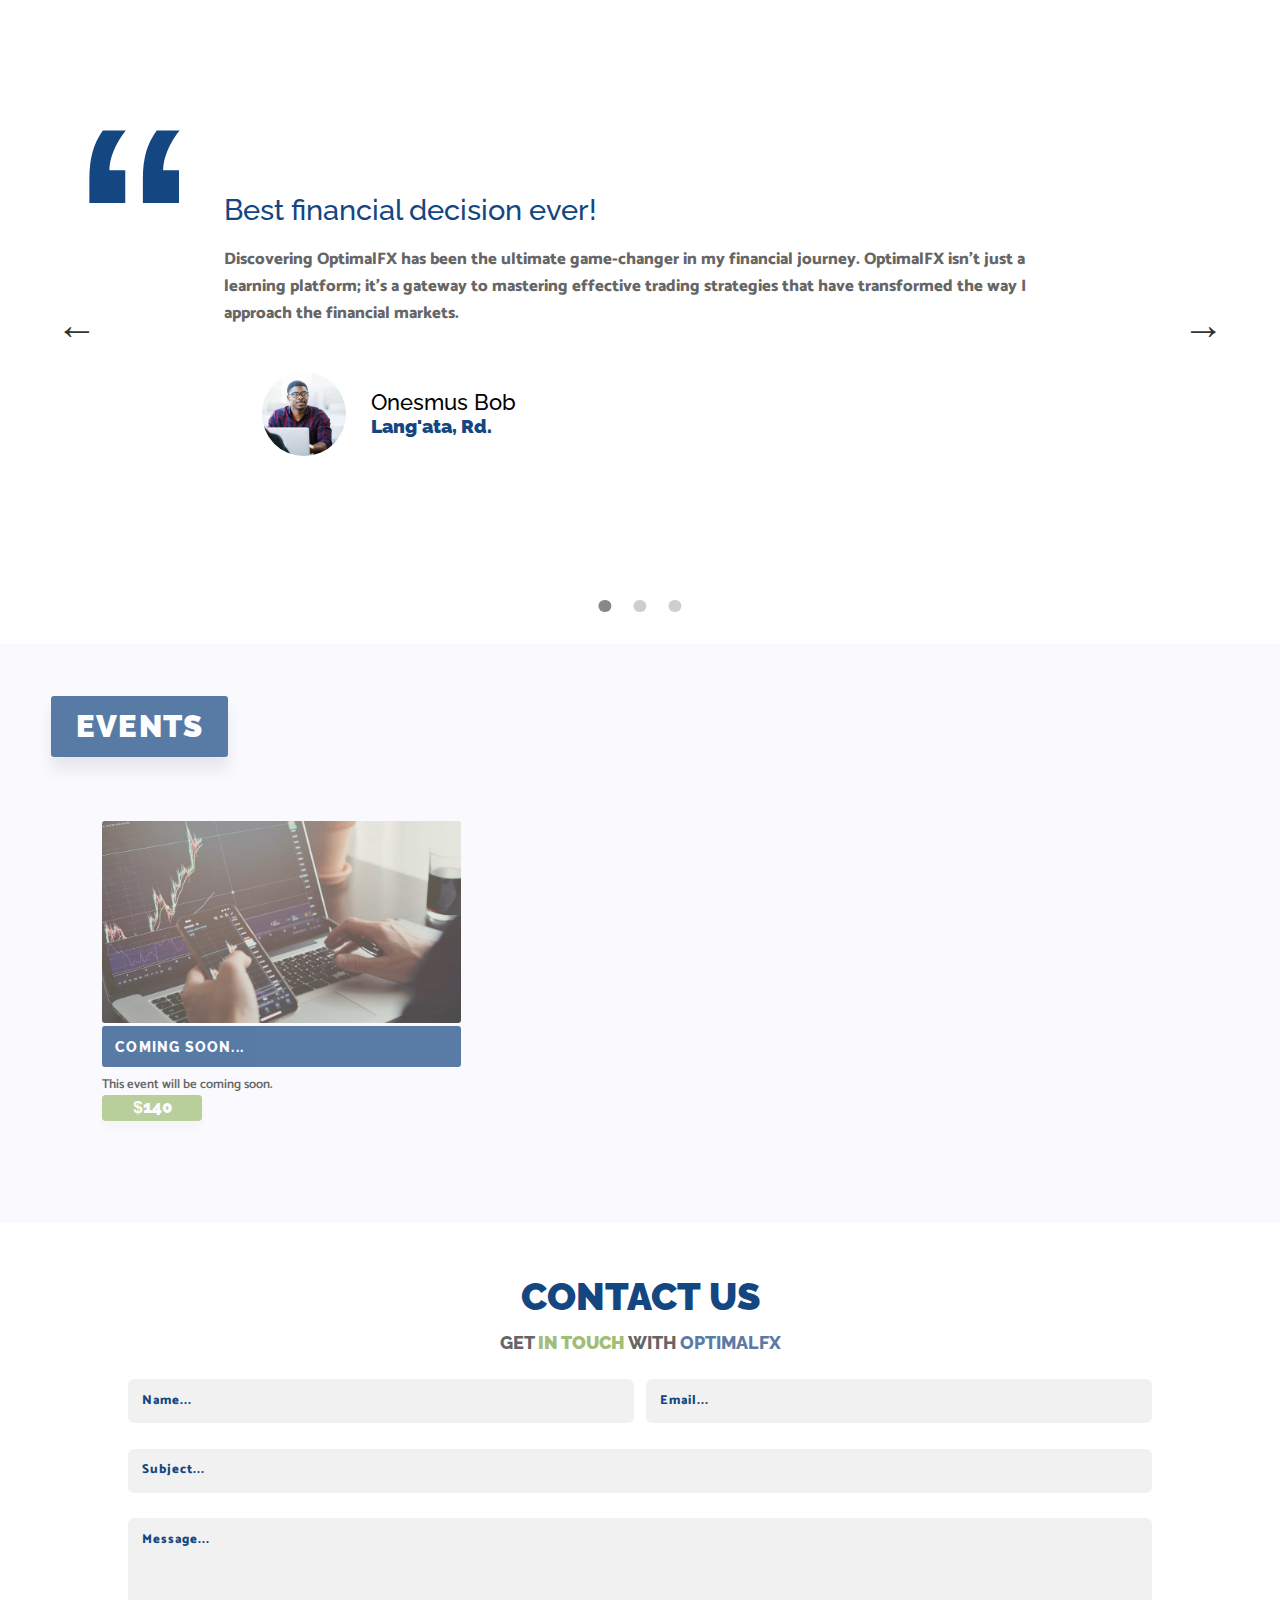
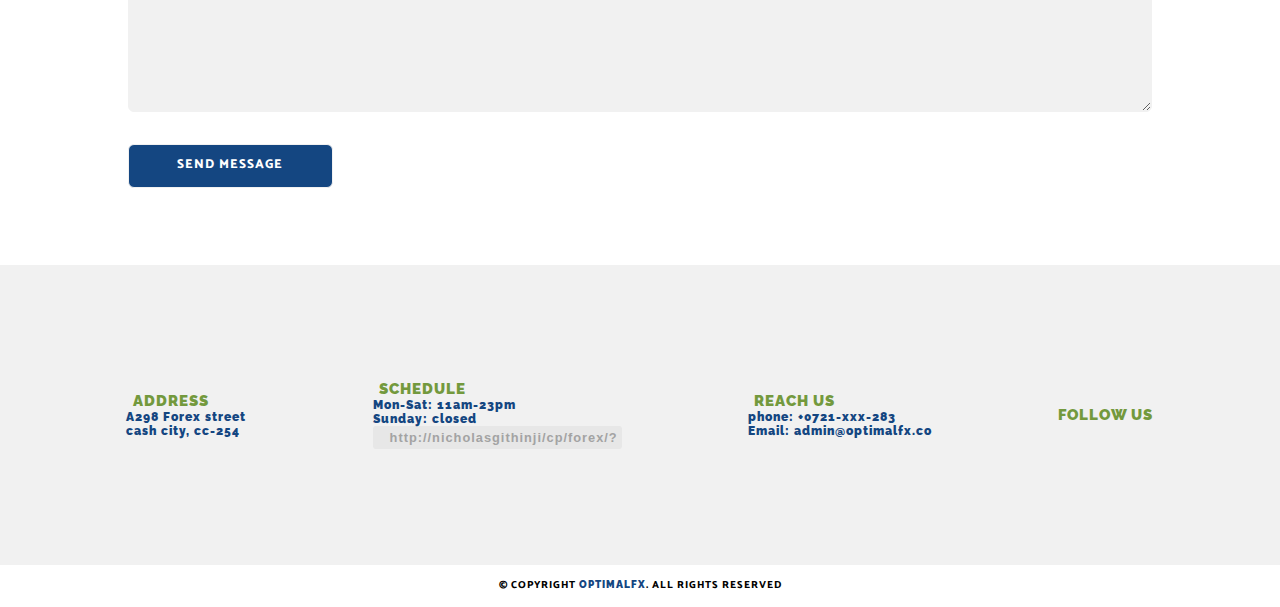
==== commit 3d927b34: "Add Trades Done section" ====
--- a/public/assets/index.html
+++ b/public/assets/index.html
@@ -235,6 +235,60 @@
         </div>
       </div>
     </section>
+
+    <!-- Gallery of Previous Trades Section -->
+<section class="gallery-section" id="gallery">
+    <div class="gallery-title-wrapper">
+        <h2>TRADES WE HAVE DONE</h2>
+    </div>
+    <div class="gallery-slider">
+        <button class="gallery-slider__btn gallery-slider__btn--left">&larr;</button>
+        <div class="gallery-slide-container">
+            <div class="gallery-slide">
+                <div class="gallery-image-container">
+                    <img src="./images/backgrounds/notebook_phone_with_logo.jpg" alt="Trade Image 1">
+                </div>
+            </div>
+            <div class="gallery-slide">
+                <div class="gallery-image-container">
+                    <img src="./images/backgrounds/wall_with_logo.jpg" alt="Trade Image 2">
+                </div>
+            </div>
+            <div class="gallery-slide">
+                <div class="gallery-image-container">
+                    <img src="./images/backgrounds/monitor_with_logo.jpg" alt="Trade Image 3">
+                </div>
+            </div>
+            <div class="gallery-slide">
+                <div class="gallery-image-container">
+                    <img src="./images/backgrounds/monitor_with_logo.jpg" alt="Trade Image 3">
+                </div>
+            </div>
+            <div class="gallery-slide">
+                <div class="gallery-image-container">
+                    <img src="./images/backgrounds/monitor_with_logo.jpg" alt="Trade Image 3">
+                </div>
+            </div>
+            <div class="gallery-slide">
+                <div class="gallery-image-container">
+                    <img src="./images/backgrounds/monitor_with_logo.jpg" alt="Trade Image 3">
+                </div>
+            </div>
+            <div class="gallery-slide">
+                <div class="gallery-image-container">
+                    <img src="./images/backgrounds/monitor_with_logo.jpg" alt="Trade Image 3">
+                </div>
+            </div>
+            <!-- Add more slides as needed -->
+        </div>
+        <button class="gallery-slider__btn gallery-slider__btn--right">&rarr;</button>
+    </div>
+    <div class="gallery-indicators">
+        <!-- Indicators will be added dynamically via JavaScript -->
+    </div>
+</section>
+
+
     <!-- Cousre section -->
     <section class="course-section" id="courses">
       <h1 class="course-section-title">OUR COURSES</h1>
--- a/public/assets/static/css/main.css
+++ b/public/assets/static/css/main.css
@@ -401,6 +401,166 @@
 .about-us-video-wrapper video {
     width: 100%;
     border-radius: 3px;
+}
+
+/* Gallery Section Styling */
+.gallery-section {
+    padding: 4rem 0;
+    background-color: #f7f7f7;
+    text-align: center;
+}
+
+.gallery-title-wrapper h2 {
+    color: var(--blue);
+    font-size: 3rem;
+    font-family: "Raleway", sans-serif;
+    margin-bottom: 2rem;
+}
+
+/* Gallery Slider */
+.gallery-slider {
+    position: relative;
+    max-width: 100rem;
+    margin: 0 auto;
+    overflow: hidden;
+}
+
+.gallery-slide-container {
+    display: flex;
+    transition: transform 1s;
+}
+
+.gallery-slide {
+    min-width: 100%;
+}
+
+.gallery-slide img {
+    width: 100%;
+    height: auto;
+}
+
+/* Gallery Section Styling */
+.gallery-section {
+    padding: 4rem 0;
+    background: linear-gradient(to bottom right, #f7f7f7, #e2e2e2);
+    text-align: center;
+    position: relative;
+}
+
+.gallery-title-wrapper h2 {
+    color: var(--blue);
+    font-size: 3rem;
+    font-family: "Raleway", sans-serif;
+    margin-bottom: 2rem;
+    position: relative;
+    z-index: 1;
+}
+
+.gallery-slider {
+    position: relative;
+    max-width: 80rem;
+    margin: 0 auto;
+    overflow: hidden;
+}
+
+.gallery-slide-container {
+    display: flex;
+    transition: transform 1s ease-in-out;
+}
+
+.gallery-slide {
+    min-width: 100%;
+    display: flex;
+    justify-content: center; 
+    align-items: center; 
+}
+
+.gallery-image-container {
+    width: 80%; 
+    max-width: 500px; 
+    border: 5px solid #fff;
+    box-shadow: 0 4px 8px rgba(0, 0, 0, 0.1);
+    overflow: hidden;
+    border-radius: 10px;
+    transition: transform 0.3s;
+}
+
+.gallery-image-container img {
+    width: 100%;
+    height: auto;
+    display: block;
+    transition: transform 0.3s;
+}
+
+.gallery-image-container:hover img {
+    transform: scale(1.05);
+}
+
+.gallery-slider__btn {
+    position: absolute;
+    top: 50%;
+    z-index: 10;
+    border: none;
+    color: #333;
+    border-radius: 50%;
+    height: 4rem;
+    width: 4rem;
+    font-size: 2rem;
+    cursor: pointer;
+    transform: translateY(-50%);
+    transition: background 0.3s, transform 0.3s;
+}
+
+.gallery-slider__btn:hover {
+    color: var(--green);
+    transform: translateY(-50%) scale(1.1);
+}
+
+.gallery-slider__btn--left {
+    left: 1rem;
+}
+
+.gallery-slider__btn--right {
+    right: 1rem;
+}
+
+/* Gallery Indicators */
+.gallery-indicators {
+    display: flex;
+    justify-content: center;
+    margin-top: 1rem;
+}
+
+.gallery-indicators button {
+    background-color: #bbb;
+    border: none;
+    width: 1rem;
+    height: 1rem;
+    border-radius: 50%;
+    margin: 0 0.5rem;
+    cursor: pointer;
+    transition: background-color 0.3s;
+}
+
+.gallery-indicators button.active {
+    background-color: var(--blue);
+}
+
+/* Responsive Styles */
+@media (max-width: 768px) {
+    .gallery-title-wrapper h2 {
+        font-size: 2rem;
+    }
+
+    .gallery-slider__btn {
+        height: 3rem;
+        width: 3rem;
+        font-size: 1.5rem;
+    }
+
+    .gallery-image-container {
+        width: 80%;
+    }
 }
 
 /* Course section styling */
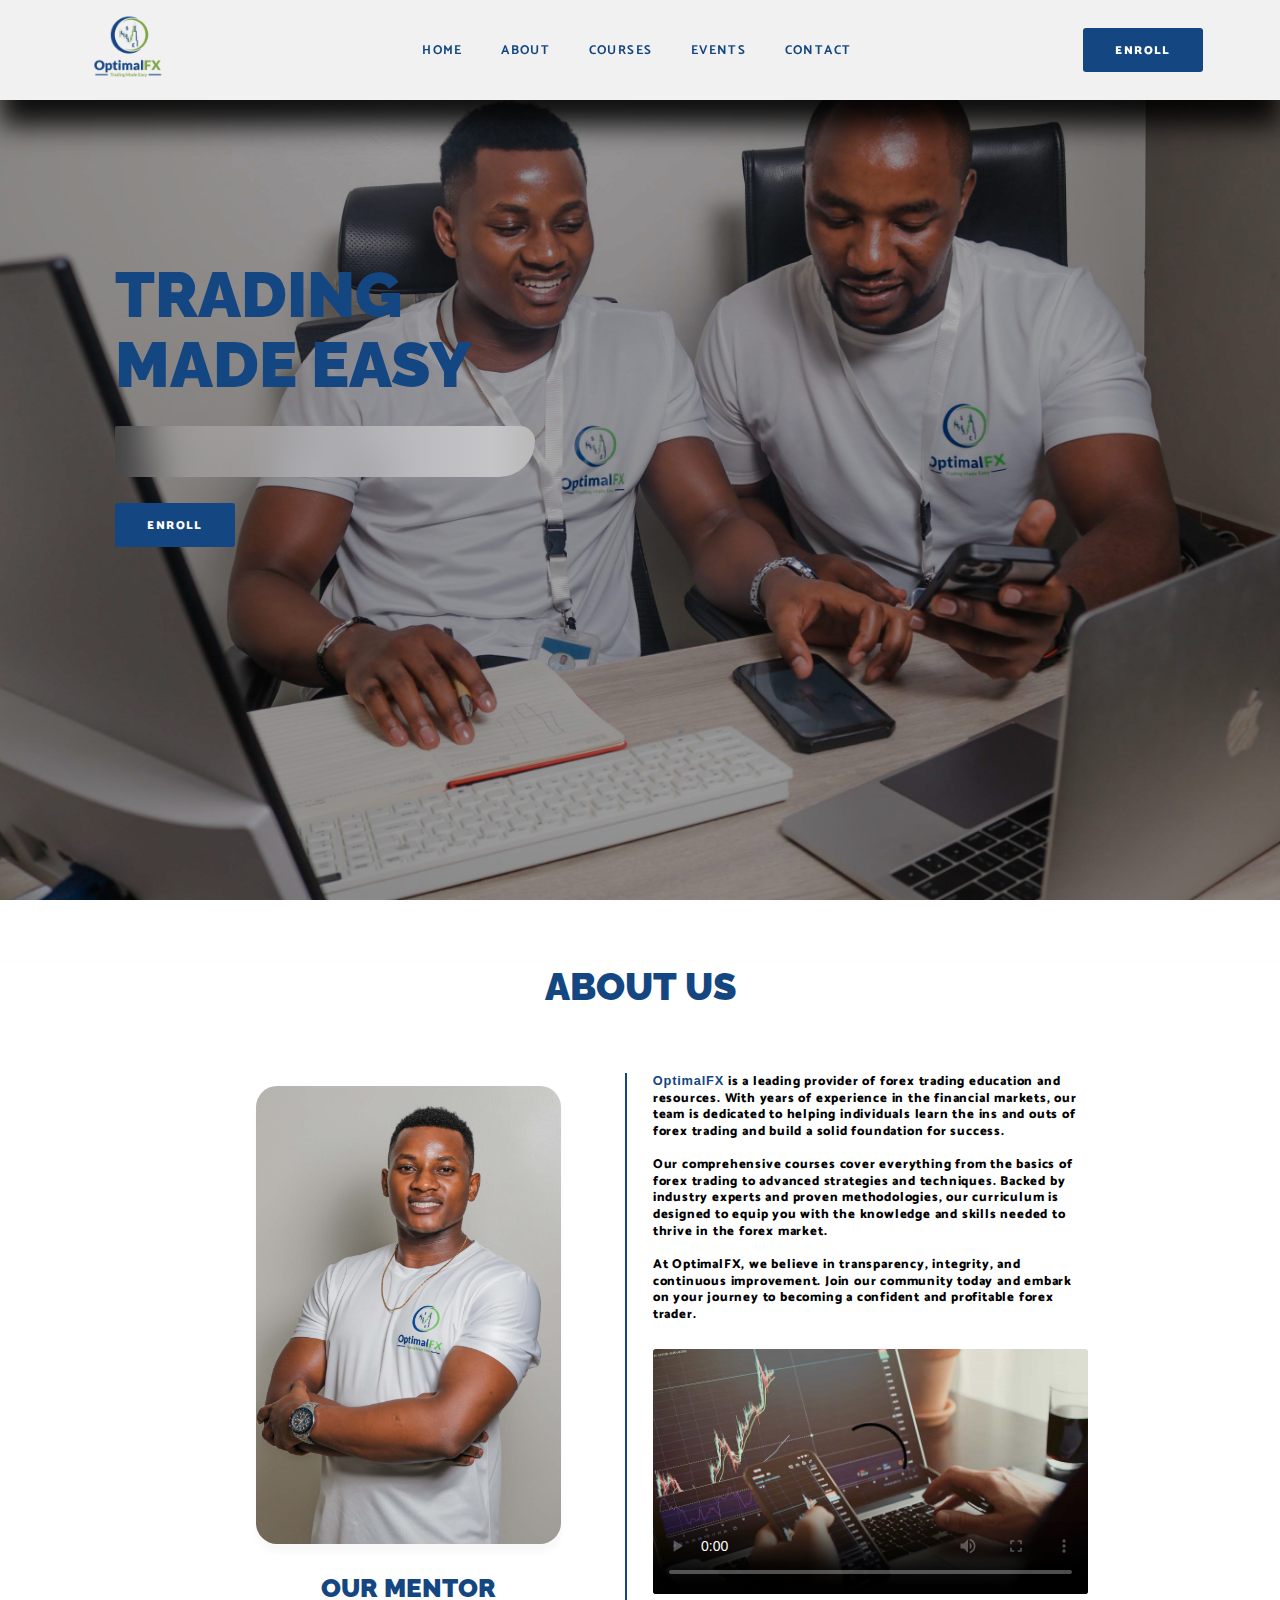
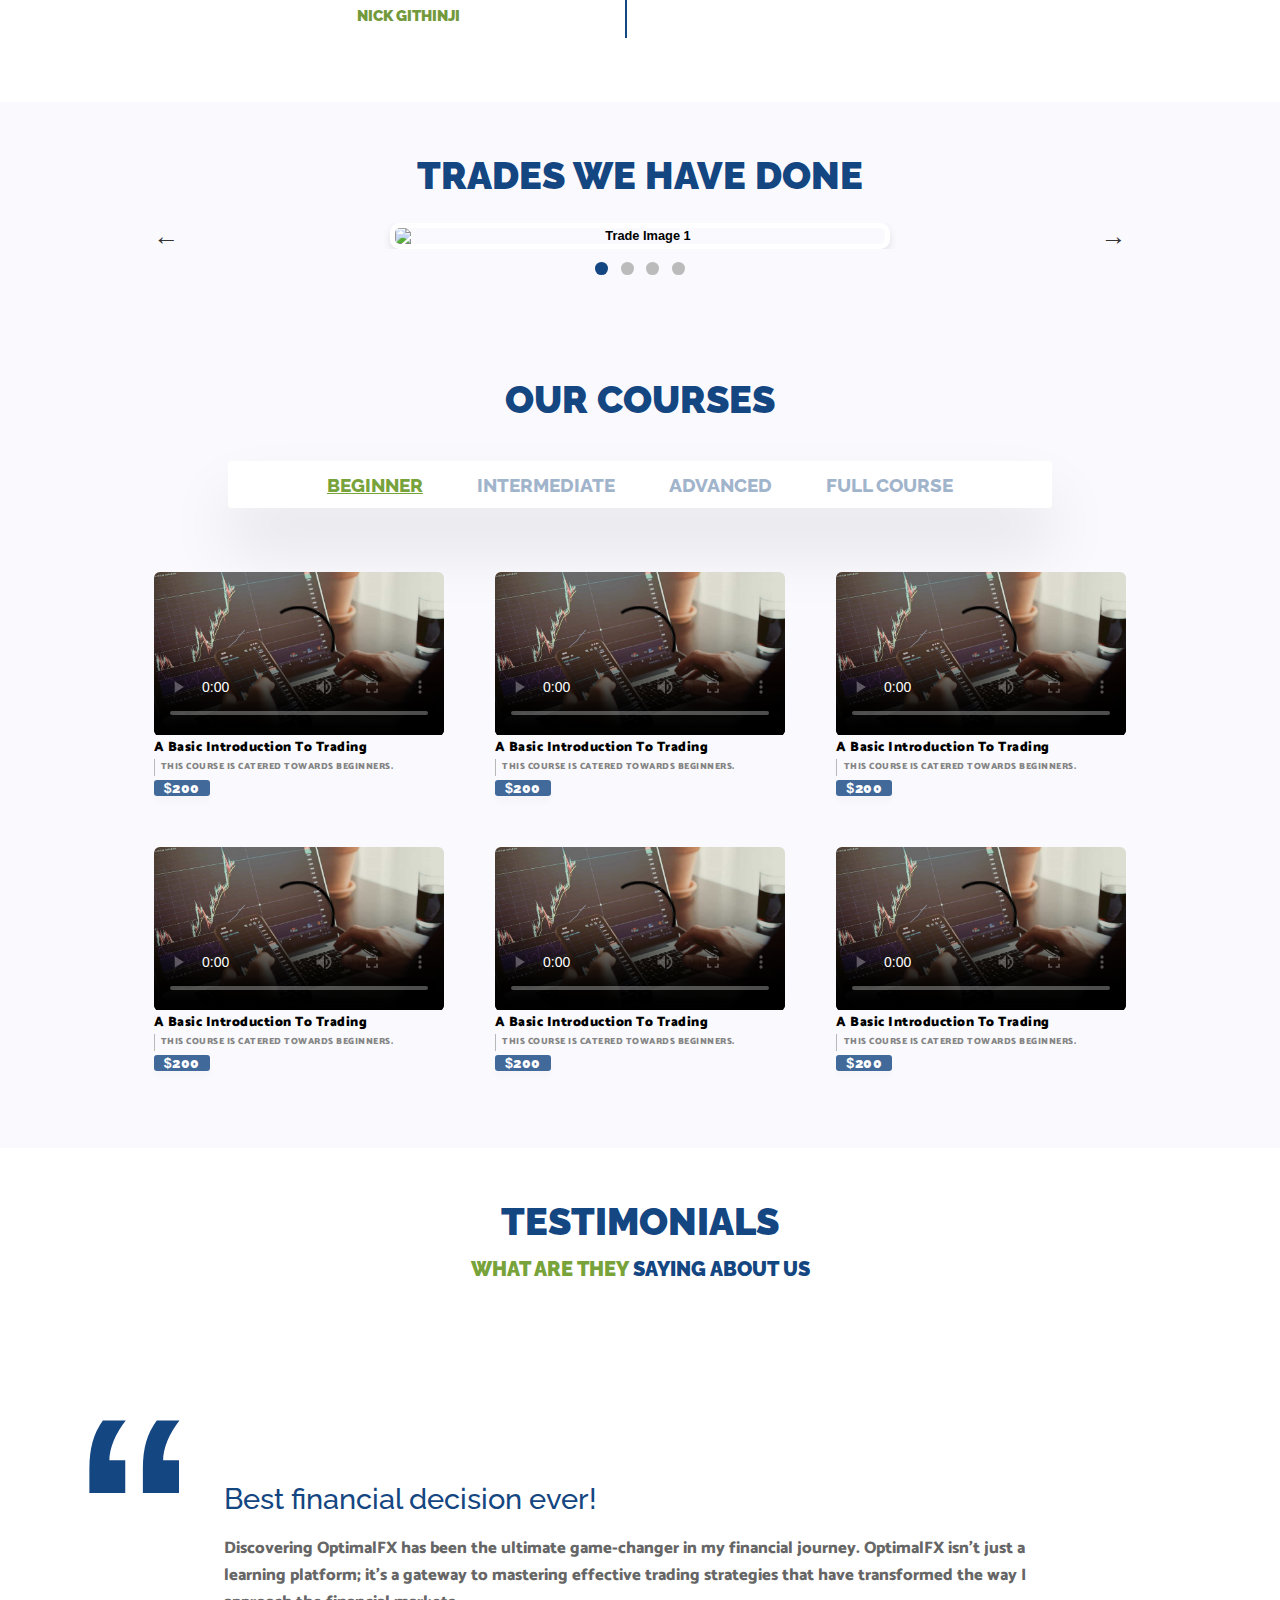
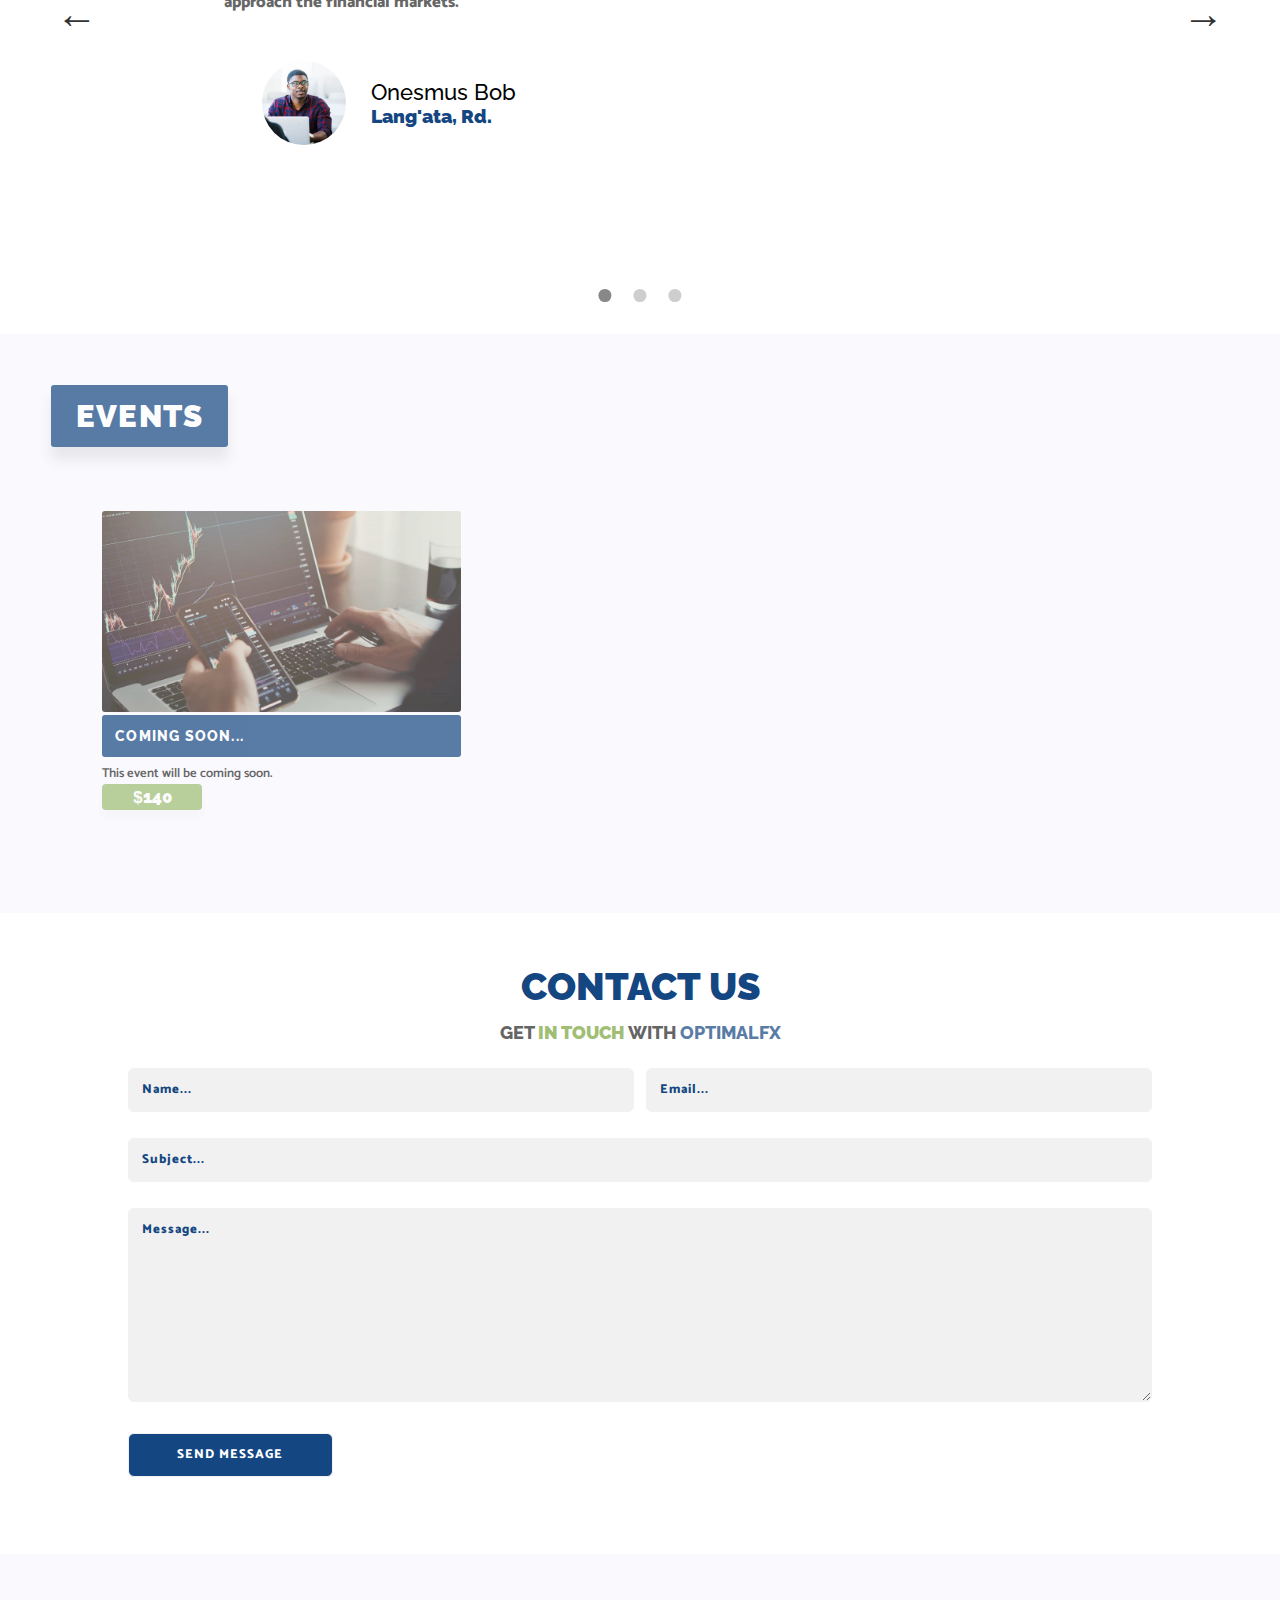
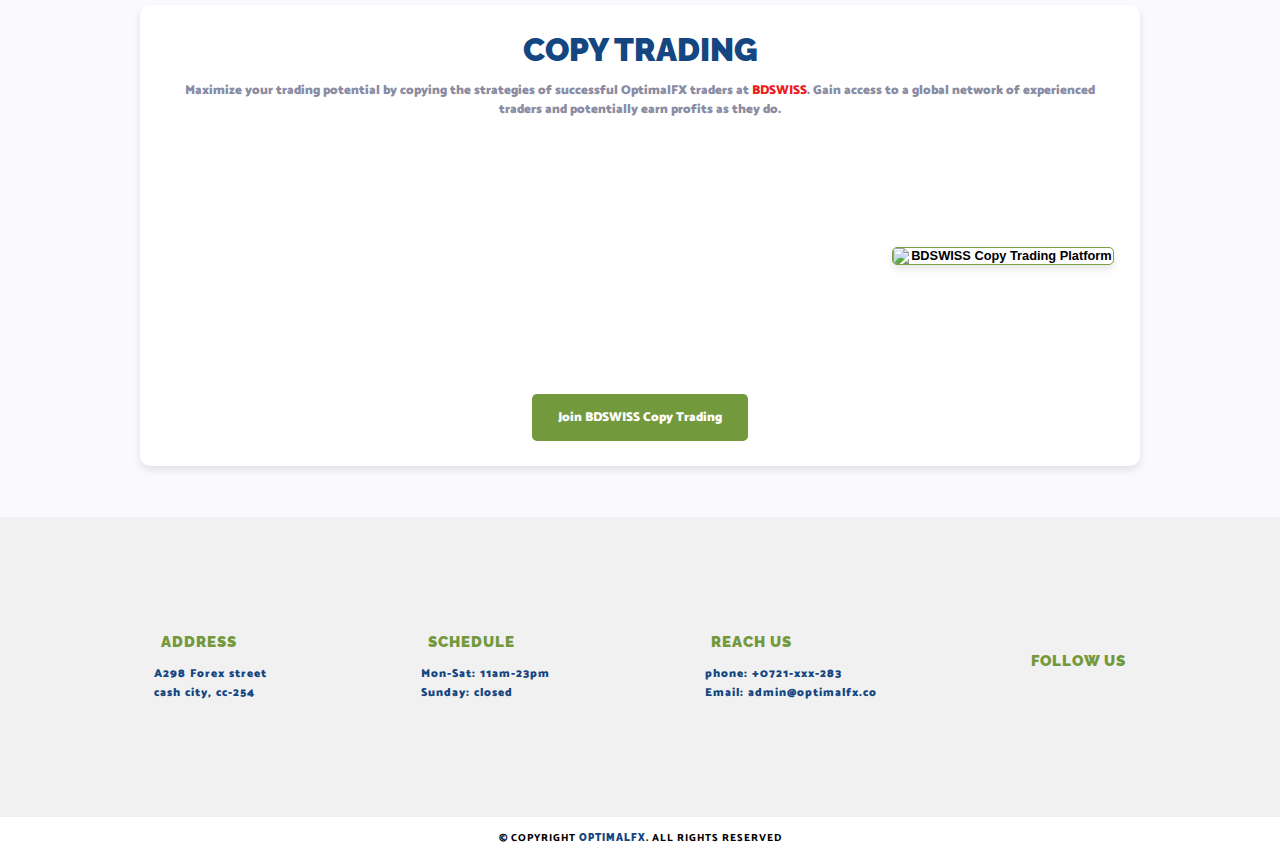
==== commit b15a61bb: "Add copy trading section, Modify footer" ====
--- a/public/assets/index.html
+++ b/public/assets/index.html
@@ -236,58 +236,54 @@
       </div>
     </section>
 
-    <!-- Gallery of Previous Trades Section -->
-<section class="gallery-section" id="gallery">
-    <div class="gallery-title-wrapper">
+    <section class="gallery-section" id="gallery">
+      <div class="gallery-title-wrapper">
         <h2>TRADES WE HAVE DONE</h2>
-    </div>
-    <div class="gallery-slider">
-        <button class="gallery-slider__btn gallery-slider__btn--left">&larr;</button>
+      </div>
+      <div class="gallery-slider">
+        <button class="gallery-slider__btn gallery-slider__btn--left">
+          &larr;
+        </button>
         <div class="gallery-slide-container">
-            <div class="gallery-slide">
-                <div class="gallery-image-container">
-                    <img src="./images/backgrounds/notebook_phone_with_logo.jpg" alt="Trade Image 1">
-                </div>
-            </div>
-            <div class="gallery-slide">
-                <div class="gallery-image-container">
-                    <img src="./images/backgrounds/wall_with_logo.jpg" alt="Trade Image 2">
-                </div>
-            </div>
-            <div class="gallery-slide">
-                <div class="gallery-image-container">
-                    <img src="./images/backgrounds/monitor_with_logo.jpg" alt="Trade Image 3">
-                </div>
-            </div>
-            <div class="gallery-slide">
-                <div class="gallery-image-container">
-                    <img src="./images/backgrounds/monitor_with_logo.jpg" alt="Trade Image 3">
-                </div>
-            </div>
-            <div class="gallery-slide">
-                <div class="gallery-image-container">
-                    <img src="./images/backgrounds/monitor_with_logo.jpg" alt="Trade Image 3">
-                </div>
-            </div>
-            <div class="gallery-slide">
-                <div class="gallery-image-container">
-                    <img src="./images/backgrounds/monitor_with_logo.jpg" alt="Trade Image 3">
-                </div>
-            </div>
-            <div class="gallery-slide">
-                <div class="gallery-image-container">
-                    <img src="./images/backgrounds/monitor_with_logo.jpg" alt="Trade Image 3">
-                </div>
-            </div>
-            <!-- Add more slides as needed -->
-        </div>
-        <button class="gallery-slider__btn gallery-slider__btn--right">&rarr;</button>
-    </div>
-    <div class="gallery-indicators">
-        <!-- Indicators will be added dynamically via JavaScript -->
-    </div>
-</section>
-
+          <div class="gallery-slide">
+            <div class="gallery-image-container">
+              <img
+                src="./images/backgrounds/trade image 1.jpg"
+                alt="Trade Image 1"
+              />
+            </div>
+          </div>
+          <div class="gallery-slide">
+            <div class="gallery-image-container">
+              <img
+                src="./images/backgrounds/trade image 2.jpg"
+                alt="Trade Image 2"
+              />
+            </div>
+          </div>
+          <div class="gallery-slide">
+            <div class="gallery-image-container">
+              <img
+                src="./images/backgrounds/trade image 3.jpg"
+                alt="Trade Image 3"
+              />
+            </div>
+          </div>
+          <div class="gallery-slide">
+            <div class="gallery-image-container">
+              <img
+                src="./images/backgrounds/trade image 4.jpg"
+                alt="Trade Image 3"
+              />
+            </div>
+          </div>
+        </div>
+        <button class="gallery-slider__btn gallery-slider__btn--right">
+          &rarr;
+        </button>
+      </div>
+      <div class="gallery-indicators"></div>
+    </section>
 
     <!-- Cousre section -->
     <section class="course-section" id="courses">
@@ -537,6 +533,37 @@
         <input type="submit" value="Send Message" class="contact-btn" />
       </form>
     </section>
+
+    <!-- Copy Trading -->
+    <section class="copy-trading-section">
+      <div class="container">
+        <div class="copy-trading-content">
+          <h2>Copy Trading</h2>
+          <p>
+            Maximize your trading potential by copying the strategies of
+            successful OptimalFX traders at <span>BDSWISS</span>. Gain access to a global network of
+            experienced traders and potentially earn profits as they do.
+          </p>
+          <div class="copy-trading-info">
+            <ol class="copy-trading-instructions">
+              <li>Click the link to create your BDSWISS account.</li>
+              <li>Ensure you select MT4 with Default Leverage.</li>
+              <li>Verify the account with your ID and KRA PIN certificate.</li>
+              <li>Fund your account and click "copy trading".</li>
+              <li>Start copy trading and enjoy profits with <span>OptimalFX.</span></li>
+              <li>In case you get stuck, contact admin via email/Call/WhatsApp/Text <br>
+                +254 754 472 278.</li>
+            </ol>
+            <img
+              src="./images/backgrounds/copy trading.jpg"
+              alt="BDSWISS Copy Trading Platform"
+            />
+          </div>
+          <a href="#" class="btn btn--primary">Join BDSWISS Copy Trading</a>
+        </div>
+      </div>
+    </section>
+
     <!-- FOOTER -->
     <section class="footer">
       <div class="footer-content-wrapper">
@@ -557,10 +584,10 @@
           </p>
 
           <!-- Copy Trading url -->
-          <a class="copy-trading-url" href="#" title="Copy Trading">
+          <!-- <a class="copy-trading-url" href="#" title="Copy Trading">
             <ion-icon name="information-circle"></ion-icon>
             <span>http://nicholasgithinji/cp/forex/?</span>
-          </a>
+          </a> -->
         </div>
         <div class="box">
           <h3><i class="fas fa-phone-alt"></i>REACH US</h3>
@@ -572,9 +599,10 @@
         </div>
         <div class="box">
           <h3>FOLLOW US</h3>
-          <ion-icon name="logo-instagram"></ion-icon>
-          <ion-icon name="logo-facebook"></ion-icon>
-          <ion-icon name="logo-twitter"></ion-icon>
+          <ion-icon name="logo-instagram" class="social-icon"><a href=""></a></ion-icon>
+          <ion-icon name="logo-facebook" class="social-icon"><a href=""></a></ion-icon>
+          <ion-icon name="logo-youtube" class="social-icon"><a href=""></a></ion-icon>
+          <ion-icon name="logo-tiktok" class="social-icon"><a href=""></a></ion-icon>
         </div>
       </div>
       <!-- Credit section -->
--- a/public/assets/static/css/main.css
+++ b/public/assets/static/css/main.css
@@ -442,7 +442,7 @@
 /* Gallery Section Styling */
 .gallery-section {
     padding: 4rem 0;
-    background: linear-gradient(to bottom right, #f7f7f7, #e2e2e2);
+    background: #FAFAFE;
     text-align: center;
     position: relative;
 }
@@ -462,7 +462,7 @@
     margin: 0 auto;
     overflow: hidden;
 }
-
+  
 .gallery-slide-container {
     display: flex;
     transition: transform 1s ease-in-out;
@@ -486,8 +486,7 @@
 }
 
 .gallery-image-container img {
-    width: 100%;
-    height: auto;
+    object-fit: cover;
     display: block;
     transition: transform 0.3s;
 }
@@ -501,6 +500,7 @@
     top: 50%;
     z-index: 10;
     border: none;
+    background: #FAFAFE;
     color: #333;
     border-radius: 50%;
     height: 4rem;
@@ -1203,6 +1203,153 @@
     opacity: .7;
 }
 
+/* Copy Trading Section Styling */
+.copy-trading-section {
+    background: #FAFAFE;
+    padding: 4rem 0;
+    text-align: center;
+  }
+  
+  .container {
+    max-width: 1000px;
+    margin: 0 auto;
+    display: flex;
+    flex-wrap: wrap;
+  }
+  
+  .copy-trading-content {
+    padding: 2rem;
+    background: #fff;
+    border-radius: 10px;
+    box-shadow: 0 4px 8px rgba(0, 0, 0, 0.1);
+    transition: all 0.3s ease;
+  }
+  
+  .copy-trading-content:hover {
+    box-shadow: 0 8px 16px rgba(0, 0, 0, 0.2);
+  }
+  
+  .copy-trading-content h2 {
+    font-family: "Raleway", sans-serif;
+    margin-bottom: 1rem;
+    font-size: 2.5rem;
+    color: var(--blue);
+    text-transform: uppercase;
+  }
+  
+  .copy-trading-content p,
+  .copy-trading-instructions li{
+    font-family: "Catamaran", sans-serif;
+    font-size: 1rem;
+    color: #898CA3;
+    line-height: 1.5;
+    margin-bottom: 2rem;
+  }
+
+  .copy-trading-content p span {
+    font-family: "Catamaran", sans-serif;
+    color: #ED1C24;
+    
+  }
+  
+  .copy-trading-info {
+    display: flex;
+    align-items: center;
+    justify-content: center;
+  }
+  
+  .copy-trading-info img {
+    width: 300px;
+    max-width: 300px;
+    object-fit: cover;
+    border-radius: 5px;
+    margin-left: 1rem;
+    border: 1px solid var(--chartreuse);
+    box-shadow: 0 4px 8px rgba(0, 0, 0, 0.1);
+  }
+  
+  .copy-trading-instructions {
+    width: 100%;
+    padding: 2rem;
+    margin: 0;
+    display: flex;
+    flex-direction: column;
+    justify-content: space-between;
+    align-items: flex-start;
+  }
+  
+  .copy-trading-instructions li {
+    margin-bottom: 0.5rem;
+    line-height: 1.5;
+  }
+
+  .copy-trading-instructions li span {
+    color: var(--blue);
+    font-family: "Catamaran", sans-serif;
+  }
+  
+  .btn {
+    font-family: "Catamaran", sans-serif;
+    display: inline-block;
+    padding: 1rem 2rem;
+    background-color: var(--green);
+    color: #fff;
+    font-size: 1rem;
+    text-align: center;
+    text-decoration: none;
+    border: none;
+    border-radius: 5px;
+    margin-top: 2rem;
+    cursor: pointer;
+    transition: all 0.3s ease;
+  }
+  
+  .btn:hover {
+    color: var(--blue);
+    background-color: var(--dark-green);
+    box-shadow: 0 0 5px var(--green), 0 0 25px var(--green);
+  }
+
+  /* Animation for instructions list */
+.copy-trading-instructions li {
+    opacity: 0;
+    transform: translateY(20px);
+    animation: fadeInUp 0.5s ease-in-out forwards;
+  }
+  
+  @keyframes fadeInUp {
+    from {
+      opacity: 0;
+      transform: translateY(20px);
+    }
+    to {
+      opacity: 1;
+      transform: translateY(0);
+    }
+  }
+  
+  /* Responsive Styles */
+  @media (max-width: 768px) {
+    .container {
+      flex-direction: column;
+    }
+  
+    .copy-trading-content {
+      width: 100%;
+      margin-bottom: 2rem;
+    }
+  
+    .copy-trading-info {
+      flex-direction: column;
+      align-items: center;
+    }
+  
+    .copy-trading-info img {
+      margin: 0 0 1rem 1rem;
+    }
+  }
+  
+
 .footer-content-wrapper {
     display: -webkit-box;
     display: -ms-flexbox;
@@ -1235,12 +1382,14 @@
     -ms-flex-align: center;
     align-items: center;
     gap: .5rem;
+    margin-bottom: 1rem;
 }
 
 .footer-content-wrapper .box-info {
-    font-family: "Raleway", sans-serif;
+    font-family: "Catamaran", sans-serif;
     color: var(--blue);
     font-size: .9rem;
+    font-weight: 900;
 }
 
 /* Copy Trading URL section styling */
@@ -1260,6 +1409,18 @@
     border-radius: 3px;
 }
 
+.social-icon {
+    font-size: 1.5rem;
+    color: #333;
+    transition: all 0.3s ease;
+    cursor: pointer;
+}
+
+.social-icon:hover {
+    font-size: 2rem;
+    color: var(--blue);
+}
+
 .credit {
     text-transform: uppercase;
     font-family: "Catamaran", sans-serif;
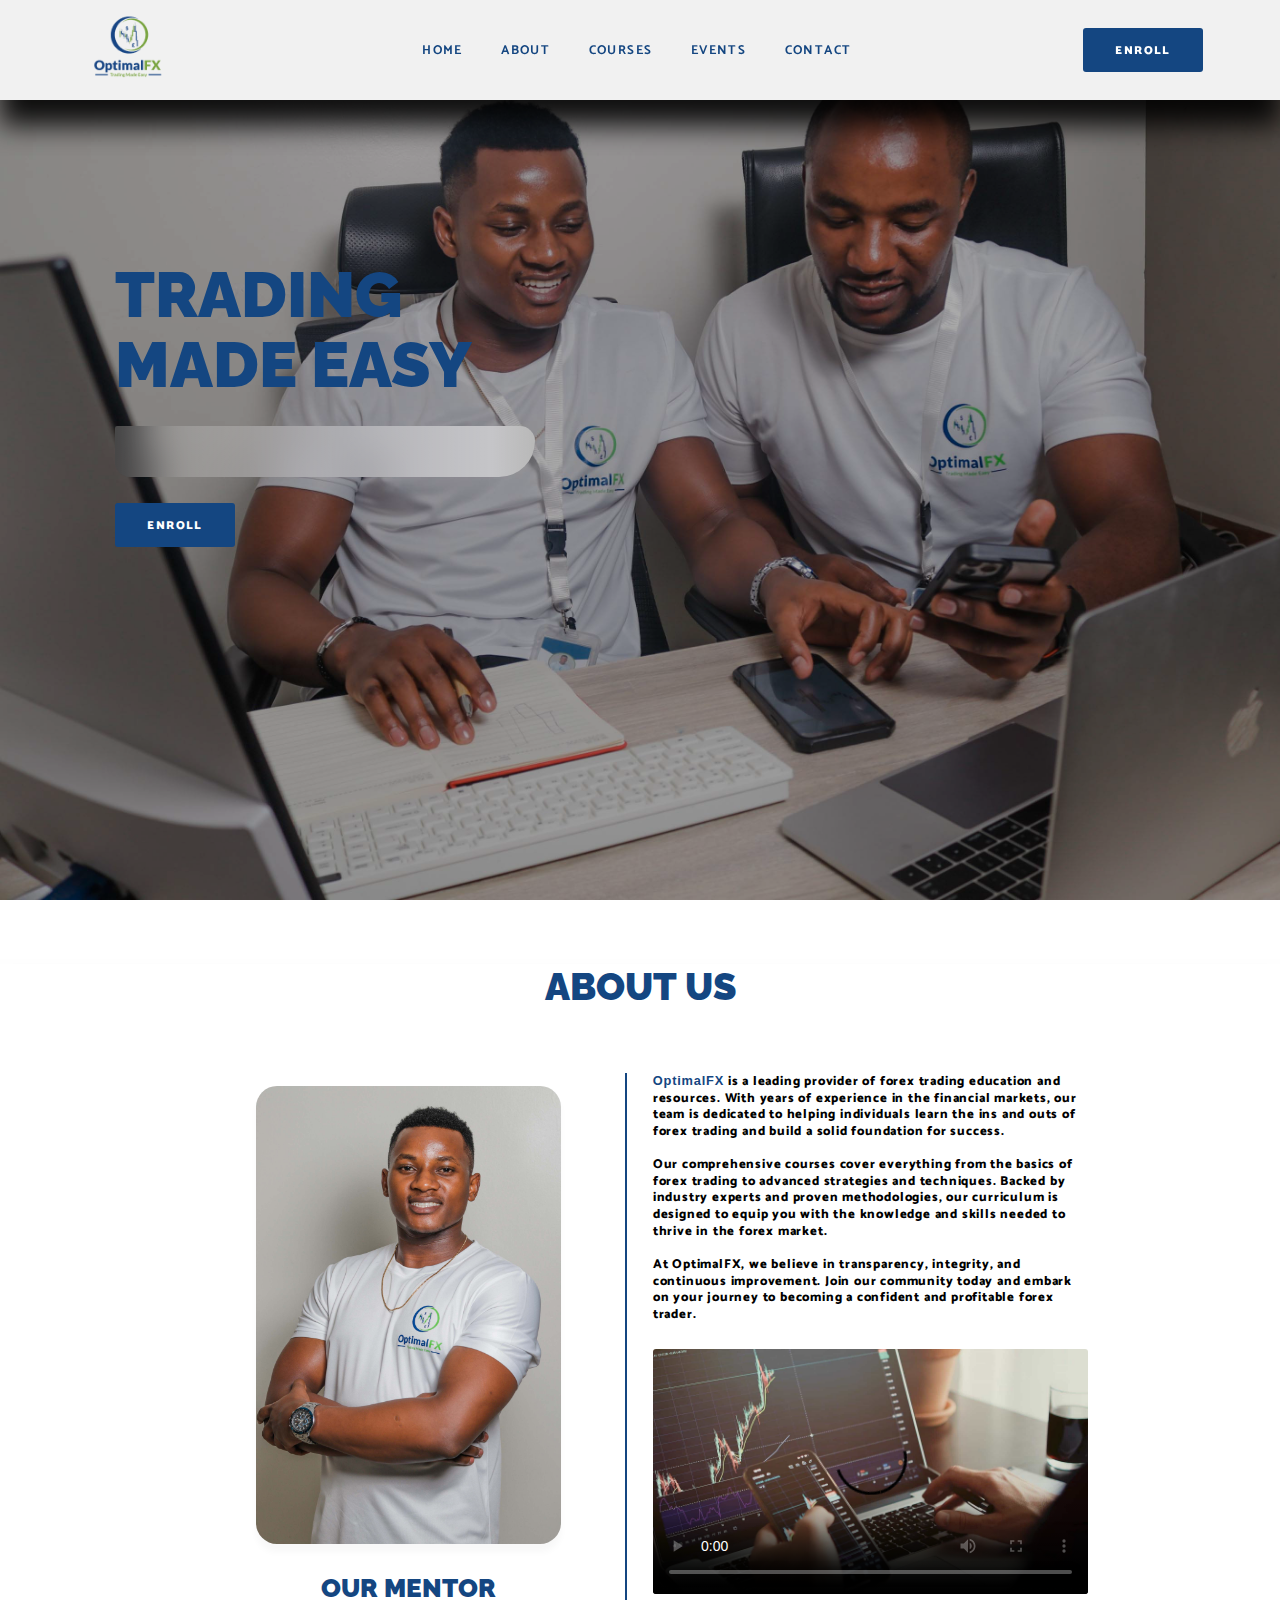
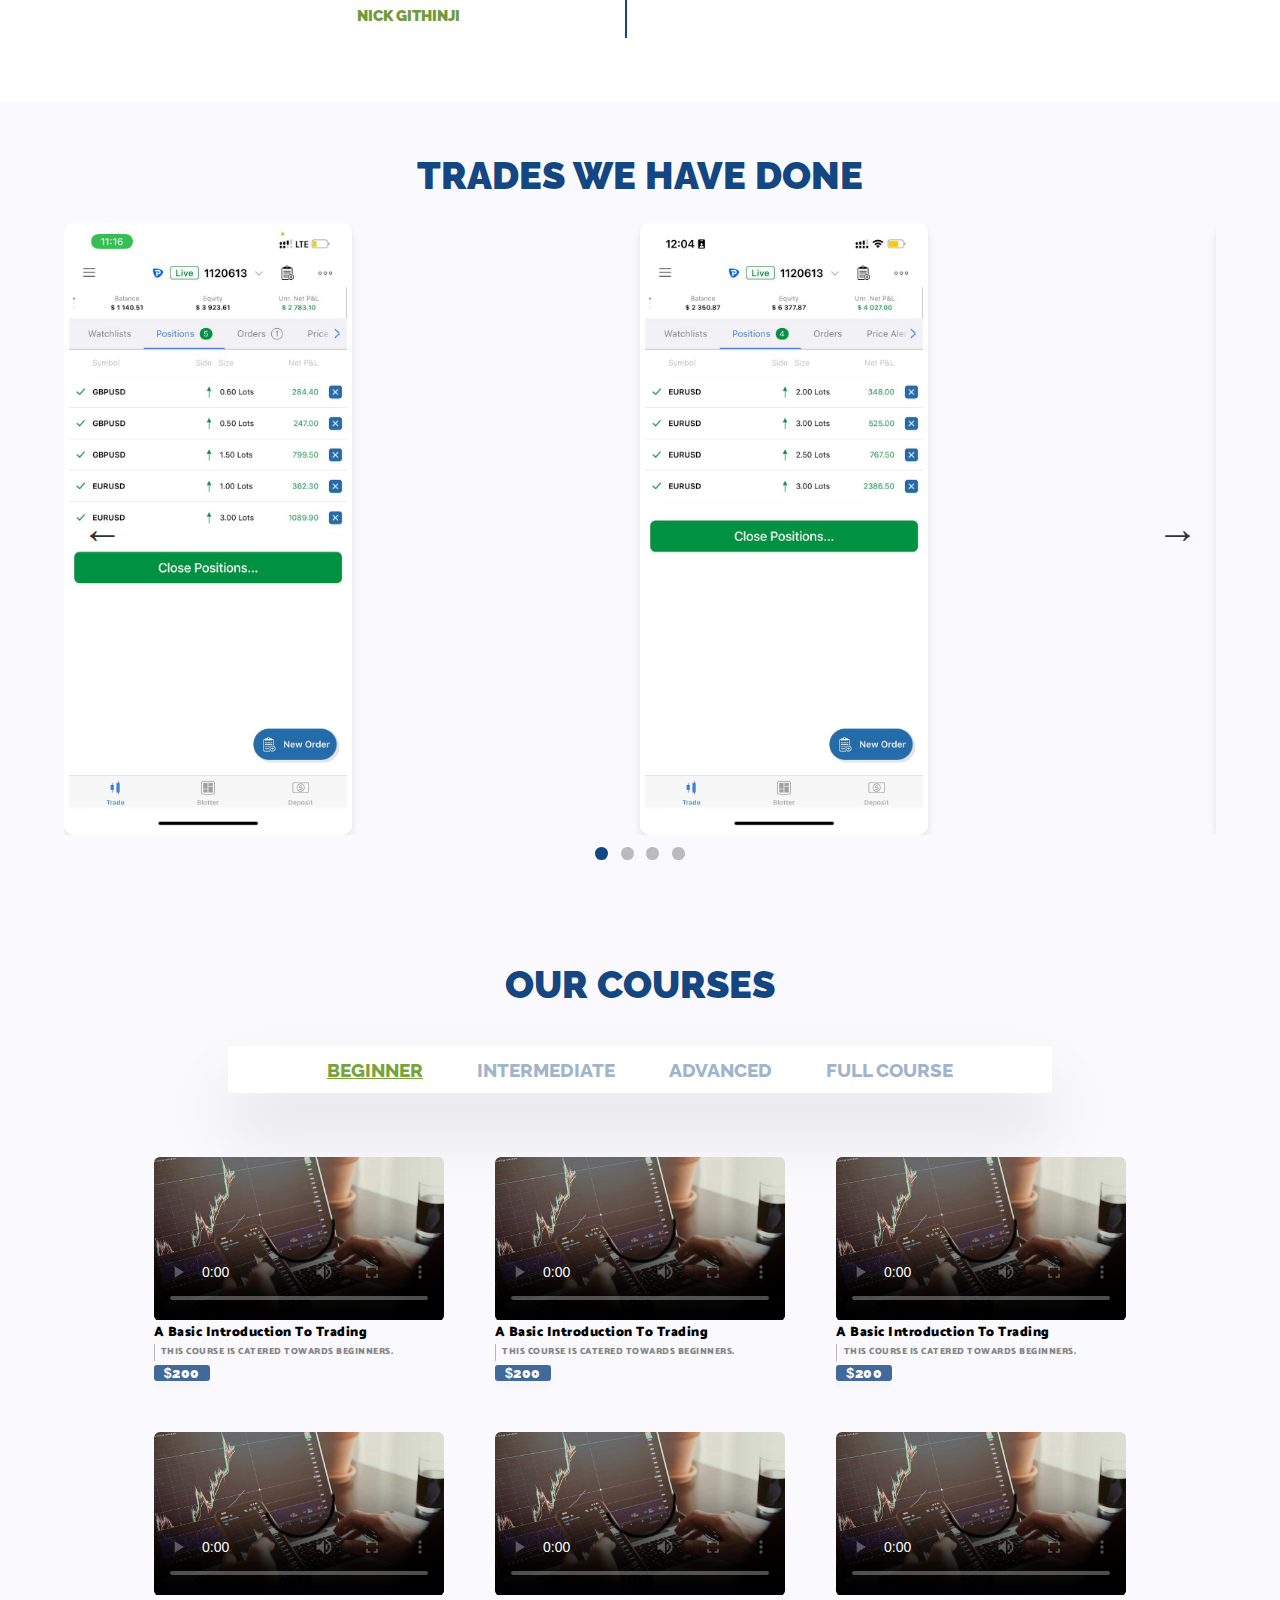
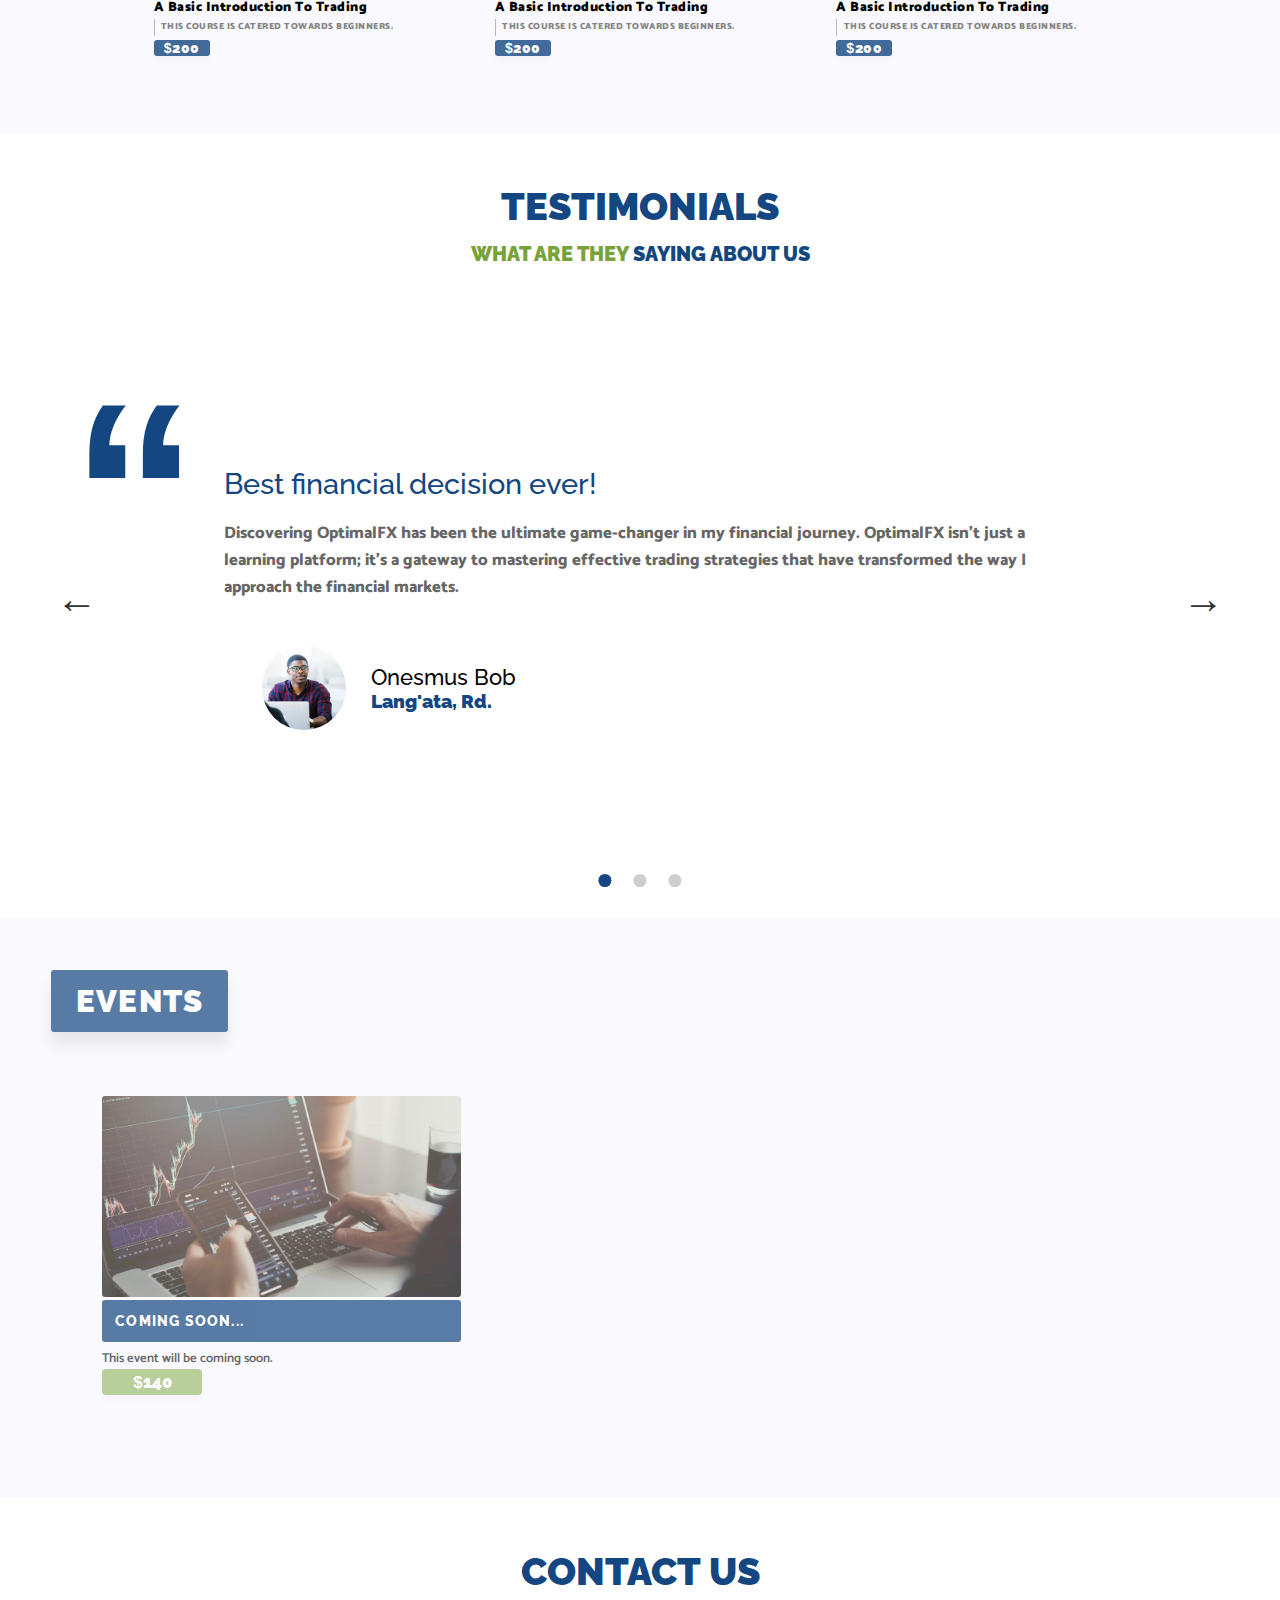
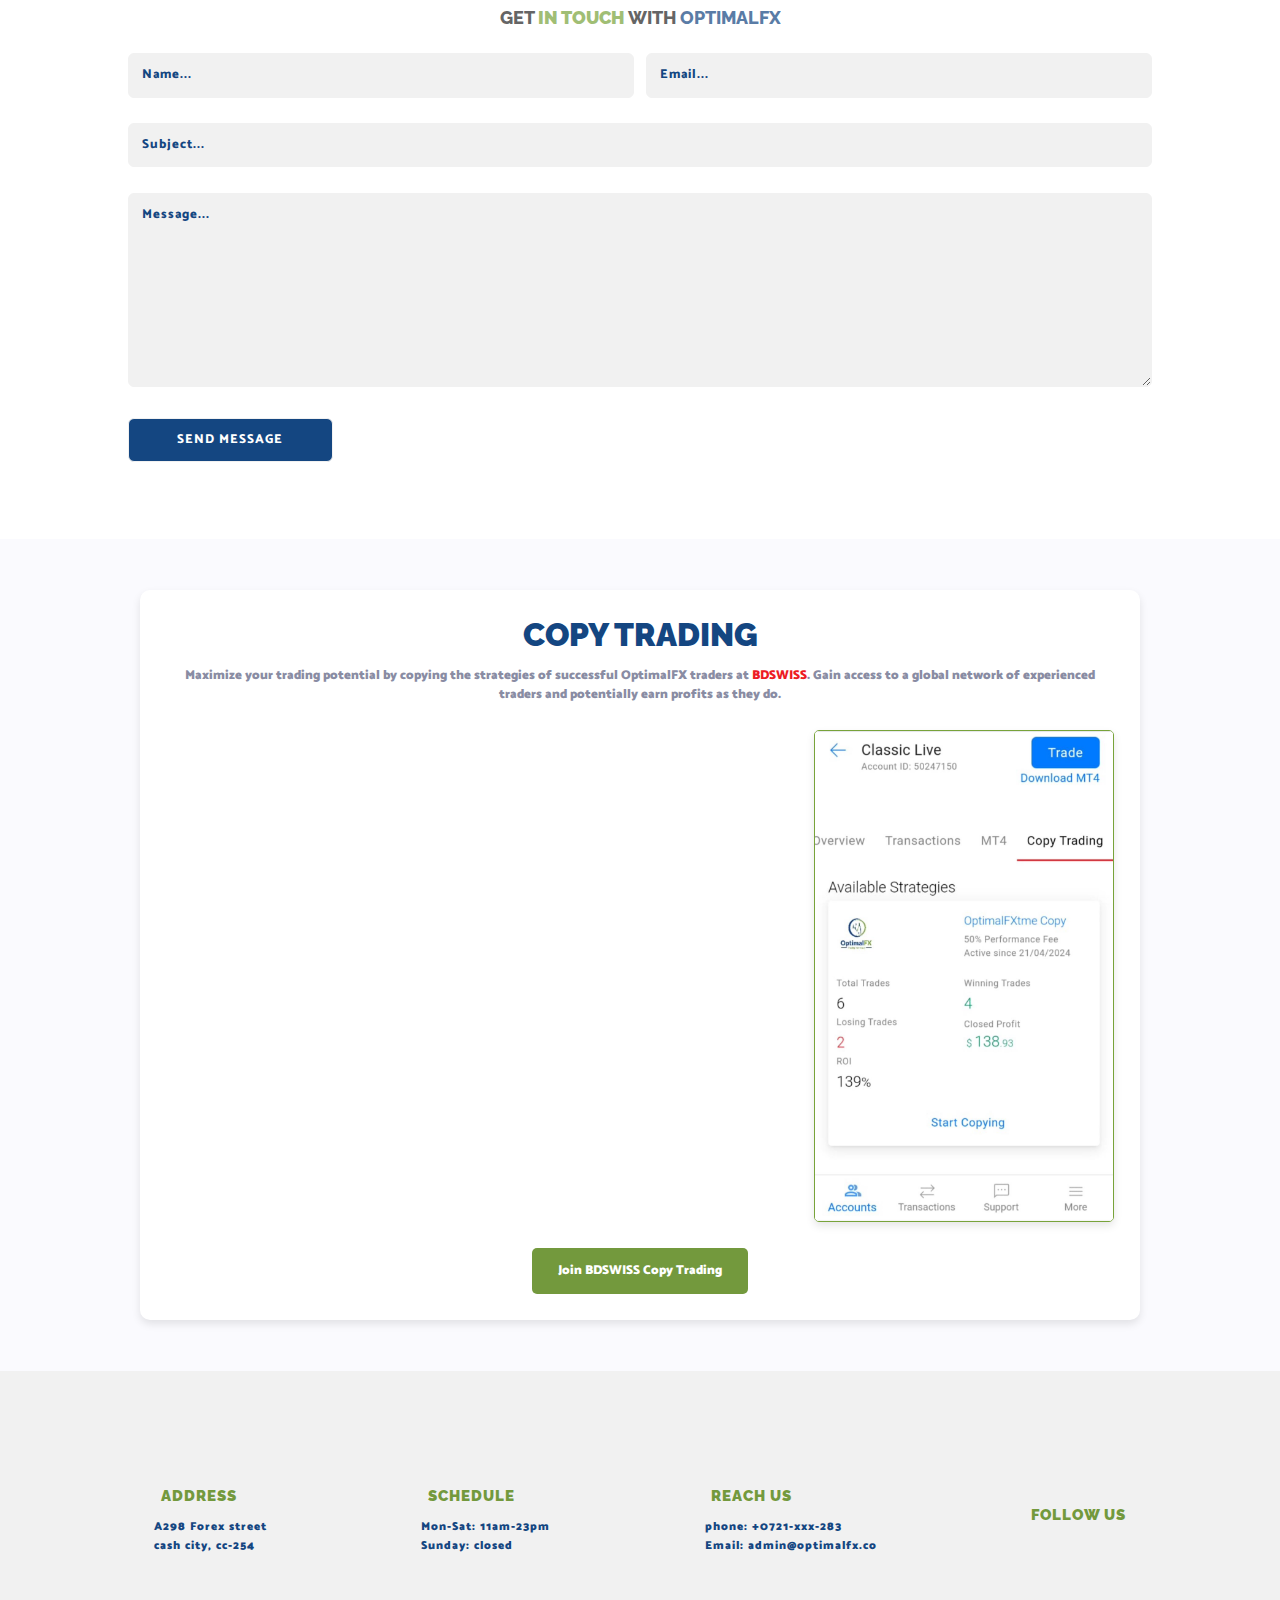
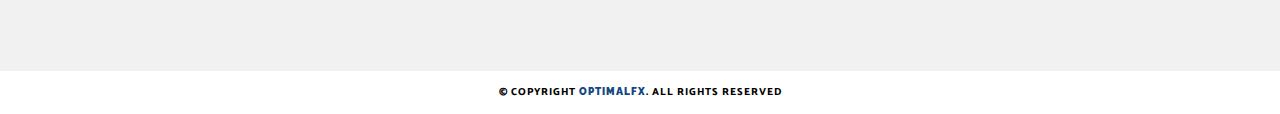
==== commit e931aac4: "Update gallery section, Add preloader" ====
--- a/public/assets/index.html
+++ b/public/assets/index.html
@@ -41,6 +41,10 @@
   </head>
 
   <body onload="TYPE()" id="main">
+    <!-- Preloader -->
+    <div id="preloader"></div>
+
+    <div id="main-content">
     <button class="open-side-menu" onclick="openSideMenu()">
       <a>
         <i class="fas fa-bars"></i>
@@ -236,6 +240,7 @@
       </div>
     </section>
 
+    <!-- Gallery section -->
     <section class="gallery-section" id="gallery">
       <div class="gallery-title-wrapper">
         <h2>TRADES WE HAVE DONE</h2>
@@ -541,8 +546,9 @@
           <h2>Copy Trading</h2>
           <p>
             Maximize your trading potential by copying the strategies of
-            successful OptimalFX traders at <span>BDSWISS</span>. Gain access to a global network of
-            experienced traders and potentially earn profits as they do.
+            successful OptimalFX traders at <span>BDSWISS</span>. Gain access to
+            a global network of experienced traders and potentially earn profits
+            as they do.
           </p>
           <div class="copy-trading-info">
             <ol class="copy-trading-instructions">
@@ -550,9 +556,15 @@
               <li>Ensure you select MT4 with Default Leverage.</li>
               <li>Verify the account with your ID and KRA PIN certificate.</li>
               <li>Fund your account and click "copy trading".</li>
-              <li>Start copy trading and enjoy profits with <span>OptimalFX.</span></li>
-              <li>In case you get stuck, contact admin via email/Call/WhatsApp/Text <br>
-                +254 754 472 278.</li>
+              <li>
+                Start copy trading and enjoy profits with
+                <span>OptimalFX.</span>
+              </li>
+              <li>
+                In case you get stuck, contact admin via
+                email/Call/WhatsApp/Text <br />
+                +254 754 472 278.
+              </li>
             </ol>
             <img
               src="./images/backgrounds/copy trading.jpg"
@@ -599,10 +611,18 @@
         </div>
         <div class="box">
           <h3>FOLLOW US</h3>
-          <ion-icon name="logo-instagram" class="social-icon"><a href=""></a></ion-icon>
-          <ion-icon name="logo-facebook" class="social-icon"><a href=""></a></ion-icon>
-          <ion-icon name="logo-youtube" class="social-icon"><a href=""></a></ion-icon>
-          <ion-icon name="logo-tiktok" class="social-icon"><a href=""></a></ion-icon>
+          <ion-icon name="logo-instagram" class="social-icon"
+            ><a href=""></a
+          ></ion-icon>
+          <ion-icon name="logo-facebook" class="social-icon"
+            ><a href=""></a
+          ></ion-icon>
+          <ion-icon name="logo-youtube" class="social-icon"
+            ><a href=""></a
+          ></ion-icon>
+          <ion-icon name="logo-tiktok" class="social-icon"
+            ><a href=""></a
+          ></ion-icon>
         </div>
       </div>
       <!-- Credit section -->
@@ -630,5 +650,6 @@
       nomodule
       src="https://unpkg.com/ionicons@7.1.0/dist/ionicons/ionicons.js"
     ></script>
+  </div>
   </body>
 </html>
--- a/public/assets/static/css/main.css
+++ b/public/assets/static/css/main.css
@@ -8,1441 +8,1480 @@
 @import url("./variables.css");
 @import url("./responsive.css");
 
+/* Preloader Styling */
+#preloader {
+    position: fixed;
+    inset: 0;
+    z-index: 9999;
+    overflow: hidden;
+    background: #fafafe;
+    transition: all 0.6s ease-out;
+    display: flex;
+    justify-content: center;
+    align-items: center;
+  }
+  
+  #preloader:before,
+  #preloader:after {
+    content: "";
+    position: absolute;
+    border: 4px solid var(--blue); 
+    border-radius: 50%;
+    animation: animate-preloader 2s cubic-bezier(0, 0.2, 0.8, 1) infinite;
+  }
+  
+  #preloader:after {
+    animation-delay: -0.5s;
+  }
+  
+  @keyframes animate-preloader {
+    0% {
+      width: 10px;
+      height: 10px;
+      top: calc(50% - 5px);
+      left: calc(50% - 5px);
+      opacity: 1;
+    }
+    100% {
+      width: 72px;
+      height: 72px;
+      top: calc(50% - 36px);
+      left: calc(50% - 36px);
+      opacity: 0;
+    }
+  }
+
+  #main-content {
+    display: none;
+  }
+  
+  /* Responsive Styles */
+  @media (max-width: 768px) {
+    #preloader:before,
+    #preloader:after {
+      width: 50px;
+      height: 50px;
+      top: calc(50% - 25px);
+      left: calc(50% - 25px);
+    }
+  }
+   
 .logo {
-    width: 90%;
-    border-radius: 12px;
-    padding: 1rem;
-    cursor: pointer;
-}
-
+  width: 90%;
+  border-radius: 12px;
+  padding: 1rem;
+  cursor: pointer;
+}
 
 .navigation {
-    display: -webkit-box;
-    display: -ms-flexbox;
-    display: flex;
-    -webkit-box-align: center;
-    -ms-flex-align: center;
-    align-items: center;
-    -webkit-box-pack: justify;
-    -ms-flex-pack: justify;
-    justify-content: space-between;
-    padding: 0rem 6%;
-    background: var(--white-alt);
-    box-shadow: 0 2rem 2rem 0 rgba(0, 0, 0, .9);
-    top: 0;
-    left: 0;
-    width: 100%;
-    z-index: 10000;
-    position: fixed;
-    overflow: hidden;
-    transition: .3s all ease;
+  display: -webkit-box;
+  display: -ms-flexbox;
+  display: flex;
+  -webkit-box-align: center;
+  -ms-flex-align: center;
+  align-items: center;
+  -webkit-box-pack: justify;
+  -ms-flex-pack: justify;
+  justify-content: space-between;
+  padding: 0rem 6%;
+  background: var(--white-alt);
+  box-shadow: 0 2rem 2rem 0 rgba(0, 0, 0, 0.9);
+  top: 0;
+  left: 0;
+  width: 100%;
+  z-index: 10000;
+  position: fixed;
+  overflow: hidden;
+  transition: 0.3s all ease;
 }
 
 .header-default {
-    box-shadow: none;
+  box-shadow: none;
 }
 
 .header-scrolled {
-    background: rgb(255, 255, 255);
-    background: -moz-linear-gradient(90deg, rgba(255, 255, 255, 0.7) 0%, rgba(255, 255, 255, 0.5) 90%, rgba(184, 184, 184, 1) 100%);
-    background: -webkit-linear-gradient(90deg, rgba(255, 255, 255, .7) 0%, rgba(255, 255, 255, 0.5) 90%, rgba(184, 184, 184, 1) 100%);
-    background: linear-gradient(90deg, rgba(255, 255, 255, .7) 0%, rgba(255, 255, 255, 0.5) 90%, rgba(184, 184, 184, 1) 100%);
-    filter: progid:DXImageTransform.Microsoft.gradient(startColorstr="#ecd7c5", endColorstr="#ff9300", GradientType=1);
-    -webkit-backdrop-filter: blur(20px);
-    backdrop-filter: blur(20px);
-    box-shadow: 0 .2rem 8rem 0 rgba(0, 0, 0, 0.1);
+  background: rgb(255, 255, 255);
+  background: -moz-linear-gradient(
+    90deg,
+    rgba(255, 255, 255, 0.7) 0%,
+    rgba(255, 255, 255, 0.5) 90%,
+    rgba(184, 184, 184, 1) 100%
+  );
+  background: -webkit-linear-gradient(
+    90deg,
+    rgba(255, 255, 255, 0.7) 0%,
+    rgba(255, 255, 255, 0.5) 90%,
+    rgba(184, 184, 184, 1) 100%
+  );
+  background: linear-gradient(
+    90deg,
+    rgba(255, 255, 255, 0.7) 0%,
+    rgba(255, 255, 255, 0.5) 90%,
+    rgba(184, 184, 184, 1) 100%
+  );
+  filter: progid:DXImageTransform.Microsoft.gradient(startColorstr="#ecd7c5", endColorstr="#ff9300", GradientType=1);
+  -webkit-backdrop-filter: blur(20px);
+  backdrop-filter: blur(20px);
+  box-shadow: 0 0.2rem 8rem 0 rgba(0, 0, 0, 0.1);
 }
 
 .navigation .nav-links {
-    display: -webkit-box;
-    display: -ms-flexbox;
-    display: flex;
-    gap: 3rem;
+  display: -webkit-box;
+  display: -ms-flexbox;
+  display: flex;
+  gap: 3rem;
 }
 
 .navigation .nav-links .link-item {
-    list-style: none;
-    text-transform: uppercase;
+  list-style: none;
+  text-transform: uppercase;
 }
 
 .navigation .nav-links .link-item .link {
-    text-decoration: none;
-    font-family: "Catamaran", sans-serif;
-    font-optical-sizing: auto;
-    font-weight: 700;
-    font-style: normal;
-    color: var(--blue);
-    letter-spacing: 1.4px;
-    transition: .2s all ease;
+  text-decoration: none;
+  font-family: "Catamaran", sans-serif;
+  font-optical-sizing: auto;
+  font-weight: 700;
+  font-style: normal;
+  color: var(--blue);
+  letter-spacing: 1.4px;
+  transition: 0.2s all ease;
 }
 
 .navigation .nav-links .link-item .link:hover {
-    color: var(--chartreuse);
+  color: var(--chartreuse);
 }
 
 /* SIDE NAVIGATION */
 .side-nav {
-    height: 100%;
-    width: 0;
-    position: fixed;
-    z-index: 1000000000;
-    top: 0;
-    left: 0;
-    background: url(../../images/backgrounds/abstract_white_bg.jpg);
-    background-size: cover;
-    background-position: top;
-    background-repeat: no-repeat;
-    box-shadow: 0 2rem 2rem 0 rgba(0, 0, 0, .9);
-    opacity: .92;
-    overflow-x: hidden;
-    padding-top: 170px;
-    transition: .2s all ease
-
+  height: 100%;
+  width: 0;
+  position: fixed;
+  z-index: 1000000000;
+  top: 0;
+  left: 0;
+  background: url(../../images/backgrounds/abstract_white_bg.jpg);
+  background-size: cover;
+  background-position: top;
+  background-repeat: no-repeat;
+  box-shadow: 0 2rem 2rem 0 rgba(0, 0, 0, 0.9);
+  opacity: 0.92;
+  overflow-x: hidden;
+  padding-top: 170px;
+  transition: 0.2s all ease;
 }
 
 .side-nav a {
-    padding: 10px 10px 10px 30px;
-    text-decoration: none;
-    font-size: 22px;
-    color: var(--blue);
-    display: block;
-    margin-bottom: 2rem;
+  padding: 10px 10px 10px 30px;
+  text-decoration: none;
+  font-size: 22px;
+  color: var(--blue);
+  display: block;
+  margin-bottom: 2rem;
 }
 
 .side-nav a:hover {
-    color: var(--white);
-    background: var(--blue);
+  color: var(--white);
+  background: var(--blue);
 }
 
 .side-nav .btn-close {
-    position: absolute;
-    top: 0;
-    right: 22px;
-    font-size: 3rem;
-    margin-left: 50px;
+  position: absolute;
+  top: 0;
+  right: 22px;
+  font-size: 3rem;
+  margin-left: 50px;
 }
 
 .open-side-menu {
-    border: none;
-    background: none;
-    font-size: 1.7rem;
-    background: var(--blue);
-    border-radius: 50%;
-    width: 40px;
-    height: 40px;
-    box-shadow: var(--shadow-level-1);
-    position: fixed;
-    z-index: 1000000000;
-    top: 22px;
-    right: 22px;
+  border: none;
+  background: none;
+  font-size: 1.7rem;
+  background: var(--blue);
+  border-radius: 50%;
+  width: 40px;
+  height: 40px;
+  box-shadow: var(--shadow-level-1);
+  position: fixed;
+  z-index: 1000000000;
+  top: 22px;
+  right: 22px;
 }
 
 .open-side-menu a {
-    color: var(--white);
+  color: var(--white);
 }
 
 .side-nav a.active-link-mobile {
-    background: var(--blue);
-    color: var(--white);
+  background: var(--blue);
+  color: var(--white);
 }
 
 .cta-hero {
-    font-family: "Catamaran", sans-serif;
-    font-optical-sizing: auto;
-    font-weight: 700;
-    font-style: normal;
-    font-size: .9rem;
-    color: var(--white);
-    letter-spacing: 1.4px;
-    background: var(--blue);
-    border: none;
-    border-radius: 3px;
-    padding: 1rem;
-    width: 120px;
-    cursor: pointer;
-    -webkit-transition: .2s all ease;
-    -o-transition: .2s all ease;
-    transition: .2s all ease;
+  font-family: "Catamaran", sans-serif;
+  font-optical-sizing: auto;
+  font-weight: 700;
+  font-style: normal;
+  font-size: 0.9rem;
+  color: var(--white);
+  letter-spacing: 1.4px;
+  background: var(--blue);
+  border: none;
+  border-radius: 3px;
+  padding: 1rem;
+  width: 120px;
+  cursor: pointer;
+  -webkit-transition: 0.2s all ease;
+  -o-transition: 0.2s all ease;
+  transition: 0.2s all ease;
 }
 
 .cta-hero a {
-    font-family: "Catamaran", sans-serif;
-    color: var(--white);
-    text-decoration: none;
+  font-family: "Catamaran", sans-serif;
+  color: var(--white);
+  text-decoration: none;
 }
 
 .cta-hero:hover {
-    opacity: .7;
-}
-
+  opacity: 0.7;
+}
 
 /* CTA BUTTONS */
 #enroll {
-    display: none;
+  display: none;
 }
 
 #enroll-navigation {
-    display: none;
+  display: none;
 }
 
 #view-courses {
-    display: none;
-    width: 250px;
+  display: none;
+  width: 250px;
 }
 
 #view-courses-navigation {
-    display: none;
-    width: 150px;
+  display: none;
+  width: 150px;
 }
 
 /* Visible states for CTA buttons */
 #enroll.visible {
-    display: block;
+  display: block;
 }
 
 #view-courses.visible {
-    display: block;
+  display: block;
 }
 
 #enroll-navigation.visible {
-    display: block;
+  display: block;
 }
 
 #view-courses-navigation.visible {
-    display: block;
-}
-
-
+  display: block;
+}
 
 .hero {
-    background: url(../../images/backgrounds/hero_bg_3.jpg);
-    box-shadow: inset 30em 42em 21em 90em #00000054;
-    background-size: cover;
-    background-repeat: no-repeat;
-    height: 100vh;
+  background: url(../../images/backgrounds/hero_bg_3.jpg);
+  box-shadow: inset 30em 42em 21em 90em #00000054;
+  background-size: cover;
+  background-repeat: no-repeat;
+  height: 100vh;
 }
 
 .hero .hero-content-wrapper {
-    position: relative;
-    z-index: 1000;
-    top: 26%;
-    padding: 2rem 9rem;
+  position: relative;
+  z-index: 1000;
+  top: 26%;
+  padding: 2rem 9rem;
 }
 
 .hero .hero-content-wrapper .hero-text-content-wrapper .hero-title {
-    font-size: 5rem;
-    width: 40%;
-    font-family: "Raleway", sans-serif;
-    font-optical-sizing: auto;
-    font-weight: 900;
-    font-style: normal;
-    font-variation-settings:
-        "slnt" 0;
-    line-height: 5.5rem;
-    color: var(--blue);
-
+  font-size: 5rem;
+  width: 40%;
+  font-family: "Raleway", sans-serif;
+  font-optical-sizing: auto;
+  font-weight: 900;
+  font-style: normal;
+  font-variation-settings: "slnt" 0;
+  line-height: 5.5rem;
+  color: var(--blue);
 }
 
 .hero .hero-content-wrapper .hero-text-content-wrapper .hero-text {
-    font-family: "Catamaran", sans-serif;
-    font-optical-sizing: auto;
-    font-weight: 700;
-    font-style: normal;
-    color: #ffffffee;
-    text-shadow: -1px 1px #33333334;
-    letter-spacing: 1.4px;
-    text-transform: uppercase;
-    width: 40%;
-    margin: 2rem 0;
-    background: rgb(255, 255, 255);
-    background: -moz-linear-gradient(90deg, rgba(255, 255, 255, 0.1) 0%, rgba(255, 255, 255, 0.5) 90%, rgba(184, 184, 184, 1) 100%);
-    background: -webkit-linear-gradient(90deg, rgba(255, 255, 255, .1) 0%, rgba(255, 255, 255, 0.5) 90%, rgba(184, 184, 184, 1) 100%);
-    background: linear-gradient(90deg, rgba(255, 255, 255, .1) 0%, rgba(255, 255, 255, 0.5) 90%, rgba(184, 184, 184, 1) 100%);
-    filter: progid:DXImageTransform.Microsoft.gradient(startColorstr="#ecd7c5", endColorstr="#ff9300", GradientType=1);
-    -webkit-backdrop-filter: blur(20px);
-    backdrop-filter: blur(20px);
-    border-radius: 3rem 21rem 50rem;
-    padding: 2rem;
+  font-family: "Catamaran", sans-serif;
+  font-optical-sizing: auto;
+  font-weight: 700;
+  font-style: normal;
+  color: #ffffffee;
+  text-shadow: -1px 1px #33333334;
+  letter-spacing: 1.4px;
+  text-transform: uppercase;
+  width: 40%;
+  margin: 2rem 0;
+  background: rgb(255, 255, 255);
+  background: -moz-linear-gradient(
+    90deg,
+    rgba(255, 255, 255, 0.1) 0%,
+    rgba(255, 255, 255, 0.5) 90%,
+    rgba(184, 184, 184, 1) 100%
+  );
+  background: -webkit-linear-gradient(
+    90deg,
+    rgba(255, 255, 255, 0.1) 0%,
+    rgba(255, 255, 255, 0.5) 90%,
+    rgba(184, 184, 184, 1) 100%
+  );
+  background: linear-gradient(
+    90deg,
+    rgba(255, 255, 255, 0.1) 0%,
+    rgba(255, 255, 255, 0.5) 90%,
+    rgba(184, 184, 184, 1) 100%
+  );
+  filter: progid:DXImageTransform.Microsoft.gradient(startColorstr="#ecd7c5", endColorstr="#ff9300", GradientType=1);
+  -webkit-backdrop-filter: blur(20px);
+  backdrop-filter: blur(20px);
+  border-radius: 3rem 21rem 50rem;
+  padding: 2rem;
 }
 
 /* Trading view section styling */
 .trading-view-section {
-    text-align: center;
-    margin-top: 12.6rem;
+  text-align: center;
+  margin-top: 12.6rem;
 }
 
 .trading-view-title-wrapper h2 {
-    color: var(--blue);
-    font-size: 3rem;
-    font-family: "Raleway", sans-serif;
-    margin-bottom: 1rem;
+  color: var(--blue);
+  font-size: 3rem;
+  font-family: "Raleway", sans-serif;
+  margin-bottom: 1rem;
 }
 
 /* Trading view slider */
 .tradingview-slider {
-    display: flex;
-    overflow: hidden;
-    position: relative;
-    max-width: 100rem;
-    margin: 0 auto;
+  display: flex;
+  overflow: hidden;
+  position: relative;
+  max-width: 100rem;
+  margin: 0 auto;
 }
 
 .tradingview-slide {
-    min-width: 100%;
-    transition: transform 1s;
-}
-
+  min-width: 100%;
+  transition: transform 1s;
+}
 
 /**************************/
 /* About section styling */
 /**************************/
 .about-us {
-    text-align: center;
-    box-shadow: 0 2rem 2rem 0 rgba(0, 0, 0, .6);
+  text-align: center;
+  box-shadow: 0 2rem 2rem 0 rgba(0, 0, 0, 0.6);
 }
 
 .about-section-title {
-    font-size: 3rem;
-    font-family: "Raleway", sans-serif;
-    font-optical-sizing: auto;
-    font-weight: 900;
-    font-style: normal;
-    font-variation-settings:
-        "slnt" 0;
-    color: var(--blue);
-    margin-top: 5rem;
+  font-size: 3rem;
+  font-family: "Raleway", sans-serif;
+  font-optical-sizing: auto;
+  font-weight: 900;
+  font-style: normal;
+  font-variation-settings: "slnt" 0;
+  color: var(--blue);
+  margin-top: 5rem;
 }
 
 .about-us-content {
-    display: -ms-grid;
-    display: grid;
-    -ms-grid-columns: 1fr 2rem 1fr;
-    grid-template-columns: repeat(2, 1fr);
-    gap: 2rem;
-    padding: 5rem;
-    width: 80%;
-    margin: auto;
+  display: -ms-grid;
+  display: grid;
+  -ms-grid-columns: 1fr 2rem 1fr;
+  grid-template-columns: repeat(2, 1fr);
+  gap: 2rem;
+  padding: 5rem;
+  width: 80%;
+  margin: auto;
 }
 
 .about-us-text .text-content {
-    font-family: "Catamaran", sans-serif;
-    font-optical-sizing: auto;
-    font-weight: 800;
-    font-size: 1rem;
-    font-style: normal;
-    letter-spacing: .8px;
-    text-transform: none;
-    text-align: left;
-    line-height: 1.3rem;
+  font-family: "Catamaran", sans-serif;
+  font-optical-sizing: auto;
+  font-weight: 800;
+  font-size: 1rem;
+  font-style: normal;
+  letter-spacing: 0.8px;
+  text-transform: none;
+  text-align: left;
+  line-height: 1.3rem;
 }
 
 .about-us-text .text-content span {
-    color: var(--blue);
+  color: var(--blue);
 }
 
 .mentor-image-wrapper {
-    border-right: 2px solid var(--blue);
+  border-right: 2px solid var(--blue);
 }
 
 .mentor-img {
-    border-radius: 21px;
-    width: 100%;
-    -o-object-fit: cover;
-    object-fit: cover;
-    -webkit-box-shadow: 0 .6rem .6rem 0 rgba(0, 0, 0, .03);
-    box-shadow: 0 .6rem .6rem 0 rgba(0, 0, 0, .03);
+  border-radius: 21px;
+  width: 100%;
+  -o-object-fit: cover;
+  object-fit: cover;
+  -webkit-box-shadow: 0 0.6rem 0.6rem 0 rgba(0, 0, 0, 0.03);
+  box-shadow: 0 0.6rem 0.6rem 0 rgba(0, 0, 0, 0.03);
 }
 
 .image-description {
-    display: -webkit-box;
-    display: -ms-flexbox;
-    display: flex;
-    -webkit-box-align: center;
-    -ms-flex-align: center;
-    align-items: center;
-    -webkit-box-pack: justify;
-    -ms-flex-pack: justify;
-    flex-direction: column;
-    justify-content: space-between;
-    gap: .3rem;
-    padding: 1rem 5rem;
+  display: -webkit-box;
+  display: -ms-flexbox;
+  display: flex;
+  -webkit-box-align: center;
+  -ms-flex-align: center;
+  align-items: center;
+  -webkit-box-pack: justify;
+  -ms-flex-pack: justify;
+  flex-direction: column;
+  justify-content: space-between;
+  gap: 0.3rem;
+  padding: 1rem 5rem;
 }
 
 .image-title,
 .mentor-name {
-    font-size: 1.6rem;
-    font-family: "Raleway", sans-serif;
-    font-optical-sizing: auto;
-    font-style: normal;
-    font-variation-settings:
-        "slnt" 0;
+  font-size: 1.6rem;
+  font-family: "Raleway", sans-serif;
+  font-optical-sizing: auto;
+  font-style: normal;
+  font-variation-settings: "slnt" 0;
 }
 
 .image-title {
-    color: var(--blue);
-    font-weight: 900;
-    font-size: 2rem;
-    margin-top: 2rem;
+  color: var(--blue);
+  font-weight: 900;
+  font-size: 2rem;
+  margin-top: 2rem;
 }
 
 .mentor-name {
-    color: var(--green);
-    font-weight: 900;
-    font-size: 1.2rem;
+  color: var(--green);
+  font-weight: 900;
+  font-size: 1.2rem;
 }
 
 .about-us-video-wrapper {
-    width: 100%;
-    margin-top: 2rem;
-    border-radius: 3px;
-}
-
+  width: 100%;
+  margin-top: 2rem;
+  border-radius: 3px;
+}
 
 .about-us-video-wrapper video {
-    width: 100%;
-    border-radius: 3px;
+  width: 100%;
+  border-radius: 3px;
 }
 
 /* Gallery Section Styling */
 .gallery-section {
-    padding: 4rem 0;
-    background-color: #f7f7f7;
-    text-align: center;
+  padding: 4rem 0;
+  background: #fafafe;
+  text-align: center;
+  position: relative;
 }
 
 .gallery-title-wrapper h2 {
-    color: var(--blue);
-    font-size: 3rem;
-    font-family: "Raleway", sans-serif;
-    margin-bottom: 2rem;
-}
-
-/* Gallery Slider */
+  color: var(--blue);
+  font-size: 3rem;
+  font-family: "Raleway", sans-serif;
+  margin-bottom: 2rem;
+  position: relative;
+  z-index: 1;
+}
+
 .gallery-slider {
-    position: relative;
-    max-width: 100rem;
-    margin: 0 auto;
-    overflow: hidden;
+  position: relative;
+  max-width: 90%;
+  margin: 0 auto;
+  overflow: hidden;
 }
 
 .gallery-slide-container {
-    display: flex;
-    transition: transform 1s;
+  display: flex;
+  animation: scroll 20s linear infinite;
+}
+
+@keyframes scroll {
+  0% {
+    transform: translateX(0);
+  }
+  100% {
+    transform: translateX(-50%);
+  }
 }
 
 .gallery-slide {
-    min-width: 100%;
-}
-
-.gallery-slide img {
-    width: 100%;
-    height: auto;
-}
-
-/* Gallery Section Styling */
-.gallery-section {
-    padding: 4rem 0;
-    background: #FAFAFE;
-    text-align: center;
-    position: relative;
-}
-
-.gallery-title-wrapper h2 {
-    color: var(--blue);
-    font-size: 3rem;
-    font-family: "Raleway", sans-serif;
-    margin-bottom: 2rem;
-    position: relative;
-    z-index: 1;
-}
-
-.gallery-slider {
-    position: relative;
-    max-width: 80rem;
-    margin: 0 auto;
-    overflow: hidden;
-}
-  
-.gallery-slide-container {
-    display: flex;
-    transition: transform 1s ease-in-out;
-}
-
-.gallery-slide {
-    min-width: 100%;
-    display: flex;
-    justify-content: center; 
-    align-items: center; 
+  width: 25%;
+  display: flex;
+  justify-content: center;
+  align-items: center;
+  flex-shrink: 0;
 }
 
 .gallery-image-container {
-    width: 80%; 
-    max-width: 500px; 
-    border: 5px solid #fff;
-    box-shadow: 0 4px 8px rgba(0, 0, 0, 0.1);
-    overflow: hidden;
-    border-radius: 10px;
-    transition: transform 0.3s;
+  width: 100%;
+  max-width: 500px;
+  border: 5px solid #fff;
+  box-shadow: 0 4px 8px rgba(0, 0, 0, 0.1);
+  overflow: hidden;
+  border-radius: 10px;
+  transition: transform 0.3s;
 }
 
 .gallery-image-container img {
-    object-fit: cover;
-    display: block;
-    transition: transform 0.3s;
+  width: 100%;
+  object-fit: cover;
+  display: block;
+  transition: transform 0.3s;
 }
 
 .gallery-image-container:hover img {
-    transform: scale(1.05);
+  transform: scale(1.05);
 }
 
 .gallery-slider__btn {
-    position: absolute;
-    top: 50%;
-    z-index: 10;
-    border: none;
-    background: #FAFAFE;
-    color: #333;
-    border-radius: 50%;
-    height: 4rem;
-    width: 4rem;
-    font-size: 2rem;
-    cursor: pointer;
-    transform: translateY(-50%);
-    transition: background 0.3s, transform 0.3s;
+  position: absolute;
+  top: 50%;
+  z-index: 10;
+  border: none;
+  background: none;
+  color: #333;
+  border-radius: 50%;
+  height: 4rem;
+  width: 4rem;
+  font-size: 3.25rem;
+  cursor: pointer;
+  transform: translateY(-50%);
+  transition: background 0.3s, transform 0.3s;
 }
 
 .gallery-slider__btn:hover {
-    color: var(--green);
-    transform: translateY(-50%) scale(1.1);
+  color: var(--green);
+  transform: translateY(-50%) scale(1.1);
 }
 
 .gallery-slider__btn--left {
-    left: 1rem;
+  left: 1rem;
 }
 
 .gallery-slider__btn--right {
-    right: 1rem;
+  right: 1rem;
 }
 
 /* Gallery Indicators */
 .gallery-indicators {
-    display: flex;
-    justify-content: center;
-    margin-top: 1rem;
+  display: flex;
+  justify-content: center;
+  margin-top: 1rem;
 }
 
 .gallery-indicators button {
-    background-color: #bbb;
-    border: none;
-    width: 1rem;
-    height: 1rem;
-    border-radius: 50%;
-    margin: 0 0.5rem;
-    cursor: pointer;
-    transition: background-color 0.3s;
+  background-color: #bbb;
+  border: none;
+  width: 1rem;
+  height: 1rem;
+  border-radius: 50%;
+  margin: 0 0.5rem;
+  cursor: pointer;
+  transition: background-color 0.3s;
 }
 
 .gallery-indicators button.active {
-    background-color: var(--blue);
+  background-color: var(--blue);
 }
 
 /* Responsive Styles */
 @media (max-width: 768px) {
-    .gallery-title-wrapper h2 {
-        font-size: 2rem;
-    }
-
-    .gallery-slider__btn {
-        height: 3rem;
-        width: 3rem;
-        font-size: 1.5rem;
-    }
-
-    .gallery-image-container {
-        width: 80%;
-    }
+  .gallery-title-wrapper h2 {
+    font-size: 2rem;
+  }
+
+  .gallery-slider__btn {
+    display: none;
+  }
+
+  .gallery-image-container {
+    width: 80%;
+  }
 }
 
 /* Course section styling */
 .course-section {
-    background: #FAFAFE;
-    text-align: center;
-    padding: 4rem;
+  background: #fafafe;
+  text-align: center;
+  padding: 4rem;
 }
 
 .course-section-title {
-    font-size: 3rem;
-    font-family: "Raleway", sans-serif;
-    font-optical-sizing: auto;
-    font-weight: 900;
-    font-style: normal;
-    font-variation-settings:
-        "slnt" 0;
-    color: var(--blue);
+  font-size: 3rem;
+  font-family: "Raleway", sans-serif;
+  font-optical-sizing: auto;
+  font-weight: 900;
+  font-style: normal;
+  font-variation-settings: "slnt" 0;
+  color: var(--blue);
 }
 
 .course-levels {
-    text-align: center;
-    display: -webkit-box;
-    display: -ms-flexbox;
-    display: flex;
-    -webkit-box-align: center;
-    -ms-flex-align: center;
-    align-items: center;
-    -webkit-box-pack: space-evenly;
-    -ms-flex-pack: space-evenly;
-    justify-content: space-evenly;
-    gap: 2rem;
-    width: 70%;
-    margin: auto;
-    margin-top: 3rem;
-    background: var(--white);
-    padding: 1rem 6%;
-    border-radius: 3px;
-    -webkit-box-shadow: var(--shadow-level-1);
-    box-shadow: 0 3rem 5rem 0 rgba(0, 0, 0, 0.1);
+  text-align: center;
+  display: -webkit-box;
+  display: -ms-flexbox;
+  display: flex;
+  -webkit-box-align: center;
+  -ms-flex-align: center;
+  align-items: center;
+  -webkit-box-pack: space-evenly;
+  -ms-flex-pack: space-evenly;
+  justify-content: space-evenly;
+  gap: 2rem;
+  width: 70%;
+  margin: auto;
+  margin-top: 3rem;
+  background: var(--white);
+  padding: 1rem 6%;
+  border-radius: 3px;
+  -webkit-box-shadow: var(--shadow-level-1);
+  box-shadow: 0 3rem 5rem 0 rgba(0, 0, 0, 0.1);
 }
 
 .course-levels .course-level {
-    list-style: none;
+  list-style: none;
 }
 
 .course-levels .course-level a {
-    font-size: 1.5rem;
-    font-family: "Raleway", sans-serif;
-    font-weight: 800;
-    text-decoration: none;
-    -webkit-transition: .2s all ease;
-    -o-transition: .2s all ease;
-    transition: .2s all ease;
-    cursor: -webkit-grab;
-    cursor: grab;
-    color: var(--blue);
-    opacity: .4;
+  font-size: 1.5rem;
+  font-family: "Raleway", sans-serif;
+  font-weight: 800;
+  text-decoration: none;
+  -webkit-transition: 0.2s all ease;
+  -o-transition: 0.2s all ease;
+  transition: 0.2s all ease;
+  cursor: -webkit-grab;
+  cursor: grab;
+  color: var(--blue);
+  opacity: 0.4;
 }
 
 .course-levels .course-level a:hover {
-    opacity: 1;
+  opacity: 1;
 }
 
 .course-levels .course-level a.active {
-    color: var(--chartreuse);
-    text-decoration: underline;
-    opacity: 1;
+  color: var(--chartreuse);
+  text-decoration: underline;
+  opacity: 1;
 }
 
 /* Course video section styling */
 .video-content-wrapper {
-    margin-top: 3rem;
-    display: -ms-grid;
-    display: grid;
-    -ms-grid-columns: 1fr 4rem 1fr 4rem 1fr;
-    grid-template-columns: repeat(3, 1fr);
-    gap: 4rem;
-    padding: 2rem 8rem;
+  margin-top: 3rem;
+  display: -ms-grid;
+  display: grid;
+  -ms-grid-columns: 1fr 4rem 1fr 4rem 1fr;
+  grid-template-columns: repeat(3, 1fr);
+  gap: 4rem;
+  padding: 2rem 8rem;
 }
 
 .course video {
-    width: 100%;
-    border-radius: 6px;
+  width: 100%;
+  border-radius: 6px;
 }
 
 .course-info-wrapper {
-    text-align: left;
-    font-family: "Catamaran", sans-serif;
-    font-optical-sizing: auto;
-    font-weight: 800;
-    font-size: .7rem;
-    font-style: normal;
-    letter-spacing: .5px;
-    text-transform: uppercase;
-    text-align: left;
-    line-height: 1.3rem;
+  text-align: left;
+  font-family: "Catamaran", sans-serif;
+  font-optical-sizing: auto;
+  font-weight: 800;
+  font-size: 0.7rem;
+  font-style: normal;
+  letter-spacing: 0.5px;
+  text-transform: uppercase;
+  text-align: left;
+  line-height: 1.3rem;
 }
 
 .video-title {
-    font-family: "Catamaran", sans-serif;
-    text-transform: capitalize;
+  font-family: "Catamaran", sans-serif;
+  text-transform: capitalize;
 }
 
 .course-info-wrapper .course-description {
-    font-family: "Catamaran", sans-serif;
-    color: #858585;
-    border-left: 1px solid var(--grey);
-    padding-left: .5rem;
-    margin: .3rem 0;
-    cursor: pointer;
+  font-family: "Catamaran", sans-serif;
+  color: #858585;
+  border-left: 1px solid var(--grey);
+  padding-left: 0.5rem;
+  margin: 0.3rem 0;
+  cursor: pointer;
 }
 
 .course-info-wrapper .course-pricing {
-    font-family: "Raleway", sans-serif;
-    font-weight: 900;
-    font-size: 1.1rem;
-    background: var(--blue);
-    color: var(--white);
-    width: 56px;
-    text-align: center;
-    border-radius: 3px;
-    -webkit-box-shadow: 0 .5rem .5rem 0 rgba(0, 0, 0, .02);
-    box-shadow: 0 .5rem .5rem 0 rgba(0, 0, 0, .02);
-    opacity: .8;
+  font-family: "Raleway", sans-serif;
+  font-weight: 900;
+  font-size: 1.1rem;
+  background: var(--blue);
+  color: var(--white);
+  width: 56px;
+  text-align: center;
+  border-radius: 3px;
+  -webkit-box-shadow: 0 0.5rem 0.5rem 0 rgba(0, 0, 0, 0.02);
+  box-shadow: 0 0.5rem 0.5rem 0 rgba(0, 0, 0, 0.02);
+  opacity: 0.8;
 }
 
 /* Testimonial section styling */
 .testimonials-title-wrapper {
-    text-align: center;
-    margin-top: 4rem;
+  text-align: center;
+  margin-top: 4rem;
 }
 
 .testimonials-title-wrapper h2 {
-    color: var(--blue);
-    font-size: 3rem;
-    font-family: "Raleway", sans-serif;
-    font-optical-sizing: auto;
-    font-weight: 900;
-    font-style: normal;
-    font-variation-settings:
-        "slnt" 0;
-    margin-bottom: 1rem;
+  color: var(--blue);
+  font-size: 3rem;
+  font-family: "Raleway", sans-serif;
+  font-optical-sizing: auto;
+  font-weight: 900;
+  font-style: normal;
+  font-variation-settings: "slnt" 0;
+  margin-bottom: 1rem;
 }
 
 .testimonials-title-wrapper h3 {
-    color: var(--blue);
-    font-size: 1.6rem;
-    font-family: "Raleway", sans-serif;
-    font-optical-sizing: auto;
-    font-weight: 900;
-    font-style: normal;
-    font-variation-settings:
-        "slnt" 0;
-    margin-bottom: 1rem;
+  color: var(--blue);
+  font-size: 1.6rem;
+  font-family: "Raleway", sans-serif;
+  font-optical-sizing: auto;
+  font-weight: 900;
+  font-style: normal;
+  font-variation-settings: "slnt" 0;
+  margin-bottom: 1rem;
 }
 
 .testimonials-title-wrapper h3 span {
-    font-family: "Raleway", sans-serif;
-    color: var(--chartreuse);
+  font-family: "Raleway", sans-serif;
+  color: var(--chartreuse);
 }
 
 /* SLIDER */
 .slider {
-    max-width: 100rem;
-    height: 50rem;
-    margin: 0 auto;
-    position: relative;
-
-    /* IN THE END */
-    overflow: hidden;
+  max-width: 100rem;
+  height: 50rem;
+  margin: 0 auto;
+  position: relative;
+
+  /* IN THE END */
+  overflow: hidden;
 }
 
 .slide {
-    position: absolute;
-    top: 0;
-    width: 100%;
-    height: 50rem;
-
-    display: -webkit-box;
-
-    display: -ms-flexbox;
-
-    display: flex;
-    -webkit-box-align: center;
-    -ms-flex-align: center;
-    align-items: center;
-    -webkit-box-pack: center;
-    -ms-flex-pack: center;
-    justify-content: center;
-
-    /* THIS creates the animation! */
-    -webkit-transition: -webkit-transform 1s;
-    transition: -webkit-transform 1s;
-    -o-transition: transform 1s;
-    transition: transform 1s;
-    transition: transform 1s, -webkit-transform 1s;
-}
-
-.slide>img {
-    /* Only for images that have different size than slide */
-    width: 100%;
-    height: 100%;
-    -o-object-fit: cover;
-    object-fit: cover;
+  position: absolute;
+  top: 0;
+  width: 100%;
+  height: 50rem;
+
+  display: -webkit-box;
+
+  display: -ms-flexbox;
+
+  display: flex;
+  -webkit-box-align: center;
+  -ms-flex-align: center;
+  align-items: center;
+  -webkit-box-pack: center;
+  -ms-flex-pack: center;
+  justify-content: center;
+
+  /* THIS creates the animation! */
+  -webkit-transition: -webkit-transform 1s;
+  transition: -webkit-transform 1s;
+  -o-transition: transform 1s;
+  transition: transform 1s;
+  transition: transform 1s, -webkit-transform 1s;
+}
+
+.slide > img {
+  /* Only for images that have different size than slide */
+  width: 100%;
+  height: 100%;
+  -o-object-fit: cover;
+  object-fit: cover;
 }
 
 .slider__btn {
-    position: absolute;
-    top: 50%;
-    z-index: 10;
-
-    border: none;
-    background: rgba(255, 255, 255, 0.7);
-    font-family: inherit;
-    color: #333;
-    border-radius: 50%;
-    height: 5.5rem;
-    width: 5.5rem;
-    font-size: 3.25rem;
-    cursor: pointer;
+  position: absolute;
+  top: 50%;
+  z-index: 10;
+
+  border: none;
+  background: rgba(255, 255, 255, 0.7);
+  font-family: inherit;
+  color: #333;
+  border-radius: 50%;
+  height: 5.5rem;
+  width: 5.5rem;
+  font-size: 3.25rem;
+  cursor: pointer;
 }
 
 .slider__btn:hover {
-    color: var(--green);
+  color: var(--green);
 }
 
 .slider__btn--left {
-    left: 6%;
-    -webkit-transform: translate(-50%, -50%);
-    -ms-transform: translate(-50%, -50%);
-    transform: translate(-50%, -50%);
+  left: 6%;
+  -webkit-transform: translate(-50%, -50%);
+  -ms-transform: translate(-50%, -50%);
+  transform: translate(-50%, -50%);
 }
 
 .slider__btn--right {
-    right: 6%;
-    -webkit-transform: translate(50%, -50%);
-    -ms-transform: translate(50%, -50%);
-    transform: translate(50%, -50%);
+  right: 6%;
+  -webkit-transform: translate(50%, -50%);
+  -ms-transform: translate(50%, -50%);
+  transform: translate(50%, -50%);
 }
 
 .dots {
-    position: absolute;
-    bottom: 5%;
-    left: 50%;
-    -webkit-transform: translateX(-50%);
-    -ms-transform: translateX(-50%);
-    transform: translateX(-50%);
-    display: -webkit-box;
-    display: -ms-flexbox;
-    display: flex;
+  position: absolute;
+  bottom: 5%;
+  left: 50%;
+  -webkit-transform: translateX(-50%);
+  -ms-transform: translateX(-50%);
+  transform: translateX(-50%);
+  display: -webkit-box;
+  display: -ms-flexbox;
+  display: flex;
 }
 
 .dots__dot {
-    border: none;
-    background-color: #b9b9b9;
-    opacity: 0.7;
-    height: 1rem;
-    width: 1rem;
-    border-radius: 50%;
-    margin-right: 1.75rem;
-    cursor: pointer;
-    -webkit-transition: all 0.5s;
-    -o-transition: all 0.5s;
-    transition: all 0.5s;
+  border: none;
+  background-color: #b9b9b9;
+  opacity: 0.7;
+  height: 1rem;
+  width: 1rem;
+  border-radius: 50%;
+  margin-right: 1.75rem;
+  cursor: pointer;
+  -webkit-transition: all 0.5s;
+  -o-transition: all 0.5s;
+  transition: all 0.5s;
 }
 
 .dots__dot:last-child {
-    margin: 0;
+  margin: 0;
 }
 
 .dots__dot--active {
-    background-color: #888;
-    opacity: 1;
+  background-color: var(--blue);
+  opacity: 1;
 }
 
 /* TESTIMONIALS */
 .testimonial {
-    width: 65%;
-    position: relative;
+  width: 65%;
+  position: relative;
 }
 
 .testimonial::before {
-    content: '\201C';
-    position: absolute;
-    top: -8rem;
-    left: -12rem;
-    line-height: 1;
-    font-size: 20rem;
-    font-family: inherit;
-    color: var(--blue);
-    z-index: -1;
+  content: "\201C";
+  position: absolute;
+  top: -8rem;
+  left: -12rem;
+  line-height: 1;
+  font-size: 20rem;
+  font-family: inherit;
+  color: var(--blue);
+  z-index: -1;
 }
 
 .testimonial__header {
-    font-size: 2.25rem;
-    font-family: "Raleway", sans-serif;
-    font-optical-sizing: auto;
-    font-weight: 900;
-    font-style: normal;
-    font-variation-settings:
-        "slnt" 0;
-    font-weight: 500;
-    color: var(--blue);
-    margin-bottom: 1.5rem;
+  font-size: 2.25rem;
+  font-family: "Raleway", sans-serif;
+  font-optical-sizing: auto;
+  font-weight: 900;
+  font-style: normal;
+  font-variation-settings: "slnt" 0;
+  font-weight: 500;
+  color: var(--blue);
+  margin-bottom: 1.5rem;
 }
 
 .testimonial__text {
-    font-size: 1.3rem;
-    font-family: "Catamaran", sans-serif;
-    font-optical-sizing: auto;
-    font-weight: 800;
-    font-style: normal;
-    font-variation-settings:
-        "slnt" 0;
-    margin-bottom: 3.5rem;
-    color: #666;
+  font-size: 1.3rem;
+  font-family: "Catamaran", sans-serif;
+  font-optical-sizing: auto;
+  font-weight: 800;
+  font-style: normal;
+  font-variation-settings: "slnt" 0;
+  margin-bottom: 3.5rem;
+  color: #666;
 }
 
 .testimonial__author {
-    margin-left: 3rem;
-    font-size: 1.7rem;
-    font-family: "Raleway", sans-serif;
-    font-optical-sizing: auto;
-    font-weight: 900;
-    font-style: normal;
-    font-variation-settings:
-        "slnt" 0;
-
-    display: -ms-grid;
-
-    display: grid;
-    -ms-grid-columns: 6.5rem 2rem 1fr;
-    grid-template-columns: 6.5rem 1fr;
-    -webkit-column-gap: 2rem;
-    -moz-column-gap: 2rem;
-    column-gap: 2rem;
+  margin-left: 3rem;
+  font-size: 1.7rem;
+  font-family: "Raleway", sans-serif;
+  font-optical-sizing: auto;
+  font-weight: 900;
+  font-style: normal;
+  font-variation-settings: "slnt" 0;
+
+  display: -ms-grid;
+
+  display: grid;
+  -ms-grid-columns: 6.5rem 2rem 1fr;
+  grid-template-columns: 6.5rem 1fr;
+  -webkit-column-gap: 2rem;
+  -moz-column-gap: 2rem;
+  column-gap: 2rem;
 }
 
 .testimonial__photo {
-    -ms-grid-row: 1;
-    -ms-grid-row-span: 2;
-    grid-row: 1 / span 2;
-    width: 6.5rem;
-    border-radius: 50%;
+  -ms-grid-row: 1;
+  -ms-grid-row-span: 2;
+  grid-row: 1 / span 2;
+  width: 6.5rem;
+  border-radius: 50%;
 }
 
 .testimonial__name {
-    font-size: 1.7rem;
-    font-family: "Raleway", sans-serif;
-    font-optical-sizing: auto;
-    font-weight: 900;
-    font-style: normal;
-    font-variation-settings:
-        "slnt" 0;
-    font-weight: 500;
-    -ms-flex-item-align: end;
-    -ms-grid-row-align: end;
-    align-self: end;
-    margin: 0;
+  font-size: 1.7rem;
+  font-family: "Raleway", sans-serif;
+  font-optical-sizing: auto;
+  font-weight: 900;
+  font-style: normal;
+  font-variation-settings: "slnt" 0;
+  font-weight: 500;
+  -ms-flex-item-align: end;
+  -ms-grid-row-align: end;
+  align-self: end;
+  margin: 0;
 }
 
 .testimonial__location {
-    font-family: "Raleway", sans-serif;
-    font-size: 1.5rem;
-    color: var(--blue);
+  font-family: "Raleway", sans-serif;
+  font-size: 1.5rem;
+  color: var(--blue);
 }
 
 /* Events section styling */
 .events {
-    background: #FAFAFE;
-    padding: 4rem;
+  background: #fafafe;
+  padding: 4rem;
 }
 
 .events .event-section-title {
-    font-size: 2.4rem;
-    font-family: "Raleway", sans-serif;
-    font-weight: 900;
-    letter-spacing: 1.2px;
-    text-decoration: none;
-    -webkit-transition: .2s all ease;
-    -o-transition: .2s all ease;
-    transition: .2s all ease;
-    cursor: -webkit-grab;
-    cursor: grab;
-    color: var(--white);
-    background: var(--blue);
-    padding: 1rem;
-    border-radius: 3px;
-    -webkit-box-shadow: var(--shadow-level-1);
-    box-shadow: var(--shadow-level-1);
-    width: 15%;
-    margin-bottom: 1rem;
-    text-transform: uppercase;
-    text-align: center;
-    opacity: .7;
+  font-size: 2.4rem;
+  font-family: "Raleway", sans-serif;
+  font-weight: 900;
+  letter-spacing: 1.2px;
+  text-decoration: none;
+  -webkit-transition: 0.2s all ease;
+  -o-transition: 0.2s all ease;
+  transition: 0.2s all ease;
+  cursor: -webkit-grab;
+  cursor: grab;
+  color: var(--white);
+  background: var(--blue);
+  padding: 1rem;
+  border-radius: 3px;
+  -webkit-box-shadow: var(--shadow-level-1);
+  box-shadow: var(--shadow-level-1);
+  width: 15%;
+  margin-bottom: 1rem;
+  text-transform: uppercase;
+  text-align: center;
+  opacity: 0.7;
 }
 
 .event-content-wrapper {
-    display: -ms-grid;
-    display: grid;
-    grid-template-columns: repeat(3, 1fr);
-    padding: 4rem;
+  display: -ms-grid;
+  display: grid;
+  grid-template-columns: repeat(3, 1fr);
+  padding: 4rem;
 }
 
 .event-poster {
-    width: 100%;
-    border-radius: 3px;
-    opacity: .7;
-    -webkit-transition: .2s all ease;
-    -o-transition: .2s all ease;
-    transition: .2s all ease;
+  width: 100%;
+  border-radius: 3px;
+  opacity: 0.7;
+  -webkit-transition: 0.2s all ease;
+  -o-transition: 0.2s all ease;
+  transition: 0.2s all ease;
 }
 
 .event-poster:hover {
-    opacity: 1;
+  opacity: 1;
 }
 
 .event-title {
-    font-size: 1.1rem;
-    font-family: "Raleway", sans-serif;
-    font-weight: 800;
-    letter-spacing: 1.2px;
-    text-decoration: none;
-    -webkit-transition: .2s all ease;
-    -o-transition: .2s all ease;
-    transition: .2s all ease;
-    cursor: -webkit-grab;
-    cursor: grab;
-    color: var(--white);
-    background: var(--blue);
-    padding: 1rem;
-    border-radius: 3px;
-    margin-bottom: .5rem;
-    text-transform: uppercase;
-    text-align: left;
-    opacity: .7;
+  font-size: 1.1rem;
+  font-family: "Raleway", sans-serif;
+  font-weight: 800;
+  letter-spacing: 1.2px;
+  text-decoration: none;
+  -webkit-transition: 0.2s all ease;
+  -o-transition: 0.2s all ease;
+  transition: 0.2s all ease;
+  cursor: -webkit-grab;
+  cursor: grab;
+  color: var(--white);
+  background: var(--blue);
+  padding: 1rem;
+  border-radius: 3px;
+  margin-bottom: 0.5rem;
+  text-transform: uppercase;
+  text-align: left;
+  opacity: 0.7;
 }
 
 .event-description {
-    font-size: 1rem;
-    font-family: "Catamaran", sans-serif;
-    font-weight: 600;
-    text-decoration: none;
-    color: #666;
+  font-size: 1rem;
+  font-family: "Catamaran", sans-serif;
+  font-weight: 600;
+  text-decoration: none;
+  color: #666;
 }
 
 .event-pricing {
-    font-size: 1.3rem;
-    font-family: "Raleway", sans-serif;
-    font-weight: 900;
-    text-decoration: none;
-    background: var(--chartreuse);
-    -webkit-box-shadow: 0 .5rem .5rem 0 rgba(0, 0, 0, .03);
-    box-shadow: 0 .5rem .5rem 0 rgba(0, 0, 0, .03);
-    color: var(--white);
-    width: 100px;
-    text-align: center;
-    border-radius: 4px;
-    opacity: .5;
-    padding: .2rem .3rem;
+  font-size: 1.3rem;
+  font-family: "Raleway", sans-serif;
+  font-weight: 900;
+  text-decoration: none;
+  background: var(--chartreuse);
+  -webkit-box-shadow: 0 0.5rem 0.5rem 0 rgba(0, 0, 0, 0.03);
+  box-shadow: 0 0.5rem 0.5rem 0 rgba(0, 0, 0, 0.03);
+  color: var(--white);
+  width: 100px;
+  text-align: center;
+  border-radius: 4px;
+  opacity: 0.5;
+  padding: 0.2rem 0.3rem;
 }
 
 /* Contact section styling */
 .contact {
-    padding: 4rem;
-    height: 100%;
-    text-align: center;
+  padding: 4rem;
+  height: 100%;
+  text-align: center;
 }
 
 .contact .heading {
-    font-size: 3rem;
-    font-family: "Raleway", sans-serif;
-    font-weight: 900;
-    text-decoration: none;
-    -webkit-transition: .2s all ease;
-    -o-transition: .2s all ease;
-    transition: .2s all ease;
-    cursor: -webkit-grab;
-    cursor: grab;
-    color: var(--blue);
-    margin-bottom: 1rem;
-    text-transform: uppercase;
+  font-size: 3rem;
+  font-family: "Raleway", sans-serif;
+  font-weight: 900;
+  text-decoration: none;
+  -webkit-transition: 0.2s all ease;
+  -o-transition: 0.2s all ease;
+  transition: 0.2s all ease;
+  cursor: -webkit-grab;
+  cursor: grab;
+  color: var(--blue);
+  margin-bottom: 1rem;
+  text-transform: uppercase;
 }
 
 .contact .contact-sub-heading {
-    font-size: 1.4rem;
-    opacity: .7;
-    font-family: "Raleway", sans-serif;
-    font-weight: 800;
-    text-decoration: none;
-    -webkit-transition: .2s all ease;
-    -o-transition: .2s all ease;
-    transition: .2s all ease;
-    cursor: -webkit-grab;
-    cursor: grab;
-    color: #242424;
-    margin-bottom: 1rem;
-    text-transform: uppercase;
+  font-size: 1.4rem;
+  opacity: 0.7;
+  font-family: "Raleway", sans-serif;
+  font-weight: 800;
+  text-decoration: none;
+  -webkit-transition: 0.2s all ease;
+  -o-transition: 0.2s all ease;
+  transition: 0.2s all ease;
+  cursor: -webkit-grab;
+  cursor: grab;
+  color: #242424;
+  margin-bottom: 1rem;
+  text-transform: uppercase;
 }
 
 .contact-sub-heading span {
-    font-family: "Raleway", sans-serif;
-    color: var(--chartreuse);
+  font-family: "Raleway", sans-serif;
+  color: var(--chartreuse);
 }
 
 .contact-sub-heading strong {
-    font-family: "Raleway", sans-serif;
-    color: var(--blue);
-    font-weight: 800;
+  font-family: "Raleway", sans-serif;
+  color: var(--blue);
+  font-weight: 800;
 }
 
 .contact form {
-    padding: 0 6rem;
+  padding: 0 6rem;
 }
 
 .contact form,
 input,
 textarea {
-    width: 100%;
-    margin-top: 1rem;
-    margin-bottom: 1rem;
-    font-family: "Catamaran", sans-serif;
-    font-optical-sizing: auto;
-    font-weight: 800;
-    font-size: 1rem;
-    font-style: normal;
-    letter-spacing: 1px;
-    text-transform: capitalize;
-    text-align: left;
-    line-height: 1.3rem;
-    color: #242424;
+  width: 100%;
+  margin-top: 1rem;
+  margin-bottom: 1rem;
+  font-family: "Catamaran", sans-serif;
+  font-optical-sizing: auto;
+  font-weight: 800;
+  font-size: 1rem;
+  font-style: normal;
+  letter-spacing: 1px;
+  text-transform: capitalize;
+  text-align: left;
+  line-height: 1.3rem;
+  color: #242424;
 }
 
 input::-webkit-input-placeholder,
 textarea::-webkit-input-placeholder {
-    color: var(--blue);
+  color: var(--blue);
 }
 
 input::-moz-placeholder,
 textarea::-moz-placeholder {
-    color: var(--blue);
+  color: var(--blue);
 }
 
 input:-ms-input-placeholder,
 textarea:-ms-input-placeholder {
-    color: var(--blue);
+  color: var(--blue);
 }
 
 input::-ms-input-placeholder,
 textarea::-ms-input-placeholder {
-    color: var(--blue);
+  color: var(--blue);
 }
 
 input::-webkit-input-placeholder,
 textarea::-webkit-input-placeholder {
-    color: var(--blue);
+  color: var(--blue);
 }
 
 input::-moz-placeholder,
 textarea::-moz-placeholder {
-    color: var(--blue);
+  color: var(--blue);
 }
 
 input:-ms-input-placeholder,
 textarea:-ms-input-placeholder {
-    color: var(--blue);
+  color: var(--blue);
 }
 
 input::-ms-input-placeholder,
 textarea::-ms-input-placeholder {
-    color: var(--blue);
+  color: var(--blue);
 }
 
 input::-webkit-input-placeholder,
 textarea::-webkit-input-placeholder {
-    color: var(--blue);
+  color: var(--blue);
 }
 
 input::-moz-placeholder,
 textarea::-moz-placeholder {
-    color: var(--blue);
+  color: var(--blue);
 }
 
 input:-ms-input-placeholder,
 textarea:-ms-input-placeholder {
-    color: var(--blue);
+  color: var(--blue);
 }
 
 input::-ms-input-placeholder,
 textarea::-ms-input-placeholder {
-    color: var(--blue);
+  color: var(--blue);
 }
 
 .contact form,
 input::placeholder,
 textarea::placeholder {
-    color: var(--blue);
+  color: var(--blue);
 }
 
 .contact input,
 textarea {
-    padding: 1rem;
-    font-size: 1rem;
-    border: none;
-    background: var(--white-alt);
-    border: 1px solid var(--white-alt);
-    border-radius: 6px;
+  padding: 1rem;
+  font-size: 1rem;
+  border: none;
+  background: var(--white-alt);
+  border: 1px solid var(--white-alt);
+  border-radius: 6px;
 }
 
 .contact input:focus,
 textarea:focus {
-    outline: none;
+  outline: none;
 }
 
 .contact .input-box {
-    display: -webkit-box;
-    display: -ms-flexbox;
-    display: flex;
-    -webkit-box-align: center;
-    -ms-flex-align: center;
-    align-items: center;
-    gap: 1rem;
-
+  display: -webkit-box;
+  display: -ms-flexbox;
+  display: flex;
+  -webkit-box-align: center;
+  -ms-flex-align: center;
+  align-items: center;
+  gap: 1rem;
 }
 
 .contact form .contact-btn {
-    width: 20%;
-    text-align: center;
-    background: var(--blue);
-    color: var(--white);
-    -webkit-transition: .2s all ease;
-    -o-transition: .2s all ease;
-    transition: .2s all ease;
-    cursor: pointer;
-    text-transform: uppercase;
+  width: 20%;
+  text-align: center;
+  background: var(--blue);
+  color: var(--white);
+  -webkit-transition: 0.2s all ease;
+  -o-transition: 0.2s all ease;
+  transition: 0.2s all ease;
+  cursor: pointer;
+  text-transform: uppercase;
 }
 
 .contact form .contact-btn:hover {
-    opacity: .7;
+  opacity: 0.7;
 }
 
 /* Copy Trading Section Styling */
 .copy-trading-section {
-    background: #FAFAFE;
-    padding: 4rem 0;
-    text-align: center;
-  }
-  
-  .container {
-    max-width: 1000px;
-    margin: 0 auto;
-    display: flex;
-    flex-wrap: wrap;
-  }
-  
-  .copy-trading-content {
-    padding: 2rem;
-    background: #fff;
-    border-radius: 10px;
-    box-shadow: 0 4px 8px rgba(0, 0, 0, 0.1);
-    transition: all 0.3s ease;
-  }
-  
-  .copy-trading-content:hover {
-    box-shadow: 0 8px 16px rgba(0, 0, 0, 0.2);
-  }
-  
-  .copy-trading-content h2 {
-    font-family: "Raleway", sans-serif;
-    margin-bottom: 1rem;
-    font-size: 2.5rem;
-    color: var(--blue);
-    text-transform: uppercase;
-  }
-  
-  .copy-trading-content p,
-  .copy-trading-instructions li{
-    font-family: "Catamaran", sans-serif;
-    font-size: 1rem;
-    color: #898CA3;
-    line-height: 1.5;
-    margin-bottom: 2rem;
-  }
-
-  .copy-trading-content p span {
-    font-family: "Catamaran", sans-serif;
-    color: #ED1C24;
-    
-  }
-  
-  .copy-trading-info {
-    display: flex;
-    align-items: center;
-    justify-content: center;
-  }
-  
-  .copy-trading-info img {
-    width: 300px;
-    max-width: 300px;
-    object-fit: cover;
-    border-radius: 5px;
-    margin-left: 1rem;
-    border: 1px solid var(--chartreuse);
-    box-shadow: 0 4px 8px rgba(0, 0, 0, 0.1);
-  }
-  
-  .copy-trading-instructions {
-    width: 100%;
-    padding: 2rem;
-    margin: 0;
-    display: flex;
-    flex-direction: column;
-    justify-content: space-between;
-    align-items: flex-start;
-  }
-  
-  .copy-trading-instructions li {
-    margin-bottom: 0.5rem;
-    line-height: 1.5;
-  }
-
-  .copy-trading-instructions li span {
-    color: var(--blue);
-    font-family: "Catamaran", sans-serif;
-  }
-  
-  .btn {
-    font-family: "Catamaran", sans-serif;
-    display: inline-block;
-    padding: 1rem 2rem;
-    background-color: var(--green);
-    color: #fff;
-    font-size: 1rem;
-    text-align: center;
-    text-decoration: none;
-    border: none;
-    border-radius: 5px;
-    margin-top: 2rem;
-    cursor: pointer;
-    transition: all 0.3s ease;
-  }
-  
-  .btn:hover {
-    color: var(--blue);
-    background-color: var(--dark-green);
-    box-shadow: 0 0 5px var(--green), 0 0 25px var(--green);
-  }
-
-  /* Animation for instructions list */
+  background: #fafafe;
+  padding: 4rem 0;
+  text-align: center;
+}
+
+.container {
+  max-width: 1000px;
+  margin: 0 auto;
+  display: flex;
+  flex-wrap: wrap;
+}
+
+.copy-trading-content {
+  padding: 2rem;
+  background: #fff;
+  border-radius: 10px;
+  box-shadow: 0 4px 8px rgba(0, 0, 0, 0.1);
+  transition: all 0.3s ease;
+}
+
+.copy-trading-content:hover {
+  box-shadow: 0 8px 16px rgba(0, 0, 0, 0.2);
+}
+
+.copy-trading-content h2 {
+  font-family: "Raleway", sans-serif;
+  margin-bottom: 1rem;
+  font-size: 2.5rem;
+  color: var(--blue);
+  text-transform: uppercase;
+}
+
+.copy-trading-content p,
 .copy-trading-instructions li {
+  font-family: "Catamaran", sans-serif;
+  font-size: 1rem;
+  color: #898ca3;
+  line-height: 1.5;
+  margin-bottom: 2rem;
+}
+
+.copy-trading-content p span {
+  font-family: "Catamaran", sans-serif;
+  color: #ed1c24;
+}
+
+.copy-trading-info {
+  display: flex;
+  align-items: center;
+  justify-content: center;
+}
+
+.copy-trading-info img {
+  width: 300px;
+  max-width: 300px;
+  object-fit: cover;
+  border-radius: 5px;
+  margin-left: 1rem;
+  border: 1px solid var(--chartreuse);
+  box-shadow: 0 4px 8px rgba(0, 0, 0, 0.1);
+}
+
+.copy-trading-instructions {
+  width: 100%;
+  padding: 2rem;
+  margin: 0;
+  display: flex;
+  flex-direction: column;
+  justify-content: space-between;
+  align-items: flex-start;
+}
+
+.copy-trading-instructions li {
+  margin-bottom: 0.5rem;
+  line-height: 1.5;
+}
+
+.copy-trading-instructions li span {
+  color: var(--blue);
+  font-family: "Catamaran", sans-serif;
+}
+
+.btn {
+  font-family: "Catamaran", sans-serif;
+  display: inline-block;
+  padding: 1rem 2rem;
+  background-color: var(--green);
+  color: #fff;
+  font-size: 1rem;
+  text-align: center;
+  text-decoration: none;
+  border: none;
+  border-radius: 5px;
+  margin-top: 2rem;
+  cursor: pointer;
+  transition: all 0.3s ease;
+}
+
+.btn:hover {
+  color: var(--blue);
+  background-color: var(--dark-green);
+  box-shadow: 0 0 5px var(--green), 0 0 25px var(--green);
+}
+
+/* Animation for instructions list */
+.copy-trading-instructions li {
+  opacity: 0;
+  transform: translateY(20px);
+  animation: fadeInUp 0.5s ease-in-out forwards;
+}
+
+@keyframes fadeInUp {
+  from {
     opacity: 0;
     transform: translateY(20px);
-    animation: fadeInUp 0.5s ease-in-out forwards;
-  }
-  
-  @keyframes fadeInUp {
-    from {
-      opacity: 0;
-      transform: translateY(20px);
-    }
-    to {
-      opacity: 1;
-      transform: translateY(0);
-    }
-  }
-  
-  /* Responsive Styles */
-  @media (max-width: 768px) {
-    .container {
-      flex-direction: column;
-    }
-  
-    .copy-trading-content {
-      width: 100%;
-      margin-bottom: 2rem;
-    }
-  
-    .copy-trading-info {
-      flex-direction: column;
-      align-items: center;
-    }
-  
-    .copy-trading-info img {
-      margin: 0 0 1rem 1rem;
-    }
-  }
-  
+  }
+  to {
+    opacity: 1;
+    transform: translateY(0);
+  }
+}
+
+/* Responsive Styles */
+@media (max-width: 768px) {
+  .container {
+    flex-direction: column;
+  }
+
+  .copy-trading-content {
+    width: 100%;
+    margin-bottom: 2rem;
+  }
+
+  .copy-trading-info {
+    flex-direction: column;
+    align-items: center;
+  }
+
+  .copy-trading-info img {
+    margin: 0 0 1rem 1rem;
+  }
+}
 
 .footer-content-wrapper {
-    display: -webkit-box;
-    display: -ms-flexbox;
-    display: flex;
-    -webkit-box-align: center;
-    -ms-flex-align: center;
-    align-items: center;
-    -webkit-box-pack: space-evenly;
-    -ms-flex-pack: space-evenly;
-    justify-content: space-evenly;
-    height: 300px;
-    background: var(--white-alt);
-    text-transform: uppercase;
-    font-family: "Catamaran", sans-serif;
-    font-optical-sizing: auto;
-    font-weight: 800;
-    font-size: 1rem;
-    font-style: normal;
-    letter-spacing: 1px;
-    text-transform: none;
+  display: -webkit-box;
+  display: -ms-flexbox;
+  display: flex;
+  -webkit-box-align: center;
+  -ms-flex-align: center;
+  align-items: center;
+  -webkit-box-pack: space-evenly;
+  -ms-flex-pack: space-evenly;
+  justify-content: space-evenly;
+  height: 300px;
+  background: var(--white-alt);
+  text-transform: uppercase;
+  font-family: "Catamaran", sans-serif;
+  font-optical-sizing: auto;
+  font-weight: 800;
+  font-size: 1rem;
+  font-style: normal;
+  letter-spacing: 1px;
+  text-transform: none;
 }
 
 .footer-content-wrapper .box h3 {
-    font-family: "Raleway", sans-serif;
-    display: -webkit-box;
-    display: -ms-flexbox;
-    display: flex;
-    color: var(--green);
-    -webkit-box-align: center;
-    -ms-flex-align: center;
-    align-items: center;
-    gap: .5rem;
-    margin-bottom: 1rem;
+  font-family: "Raleway", sans-serif;
+  display: -webkit-box;
+  display: -ms-flexbox;
+  display: flex;
+  color: var(--green);
+  -webkit-box-align: center;
+  -ms-flex-align: center;
+  align-items: center;
+  gap: 0.5rem;
+  margin-bottom: 1rem;
 }
 
 .footer-content-wrapper .box-info {
-    font-family: "Catamaran", sans-serif;
-    color: var(--blue);
-    font-size: .9rem;
-    font-weight: 900;
+  font-family: "Catamaran", sans-serif;
+  color: var(--blue);
+  font-size: 0.9rem;
+  font-weight: 900;
 }
 
 /* Copy Trading URL section styling */
 .box .copy-trading-url {
-    color: rgb(163, 163, 163);
-    background: #a7a7a723;
-    text-transform: lowercase;
-    display: -webkit-box;
-    display: -ms-flexbox;
-    display: flex;
-    -webkit-box-align: center;
-    -ms-flex-align: center;
-    align-items: center;
-    gap: 1rem;
-    text-decoration: none;
-    padding: .3rem;
-    border-radius: 3px;
+  color: rgb(163, 163, 163);
+  background: #a7a7a723;
+  text-transform: lowercase;
+  display: -webkit-box;
+  display: -ms-flexbox;
+  display: flex;
+  -webkit-box-align: center;
+  -ms-flex-align: center;
+  align-items: center;
+  gap: 1rem;
+  text-decoration: none;
+  padding: 0.3rem;
+  border-radius: 3px;
 }
 
 .social-icon {
-    font-size: 1.5rem;
-    color: #333;
-    transition: all 0.3s ease;
-    cursor: pointer;
+  font-size: 1.5rem;
+  color: #333;
+  transition: all 0.3s ease;
+  cursor: pointer;
 }
 
 .social-icon:hover {
-    font-size: 2rem;
-    color: var(--blue);
+  font-size: 2rem;
+  color: var(--blue);
 }
 
 .credit {
-    text-transform: uppercase;
-    font-family: "Catamaran", sans-serif;
-    font-optical-sizing: auto;
-    font-weight: 800;
-    font-size: .8rem;
-    font-style: normal;
-    letter-spacing: 1px;
-    text-transform: uppercase;
-    text-align: center;
-    padding: 1rem;
+  text-transform: uppercase;
+  font-family: "Catamaran", sans-serif;
+  font-optical-sizing: auto;
+  font-weight: 800;
+  font-size: 0.8rem;
+  font-style: normal;
+  letter-spacing: 1px;
+  text-transform: uppercase;
+  text-align: center;
+  padding: 1rem;
 }
 
 .credit span {
-    font-family: "Raleway", sans-serif;
-    color: var(--blue);
-}
-
+  font-family: "Raleway", sans-serif;
+  color: var(--blue);
+}
 
 /* MEDIA QUERIES */
 @media (max-width: 991px) {
-    html {
-        font-size: 55%;
-    }
-}+  html {
+    font-size: 55%;
+  }
+}
--- a/public/assets/static/css/responsive.css
+++ b/public/assets/static/css/responsive.css
@@ -91,6 +91,10 @@
 }
 
 @media (max-width: 540px) {
+    #enroll-navigation {
+        visibility: hidden;
+    }
+
     .hero {
         background-position: center;
         background-repeat: no-repeat;
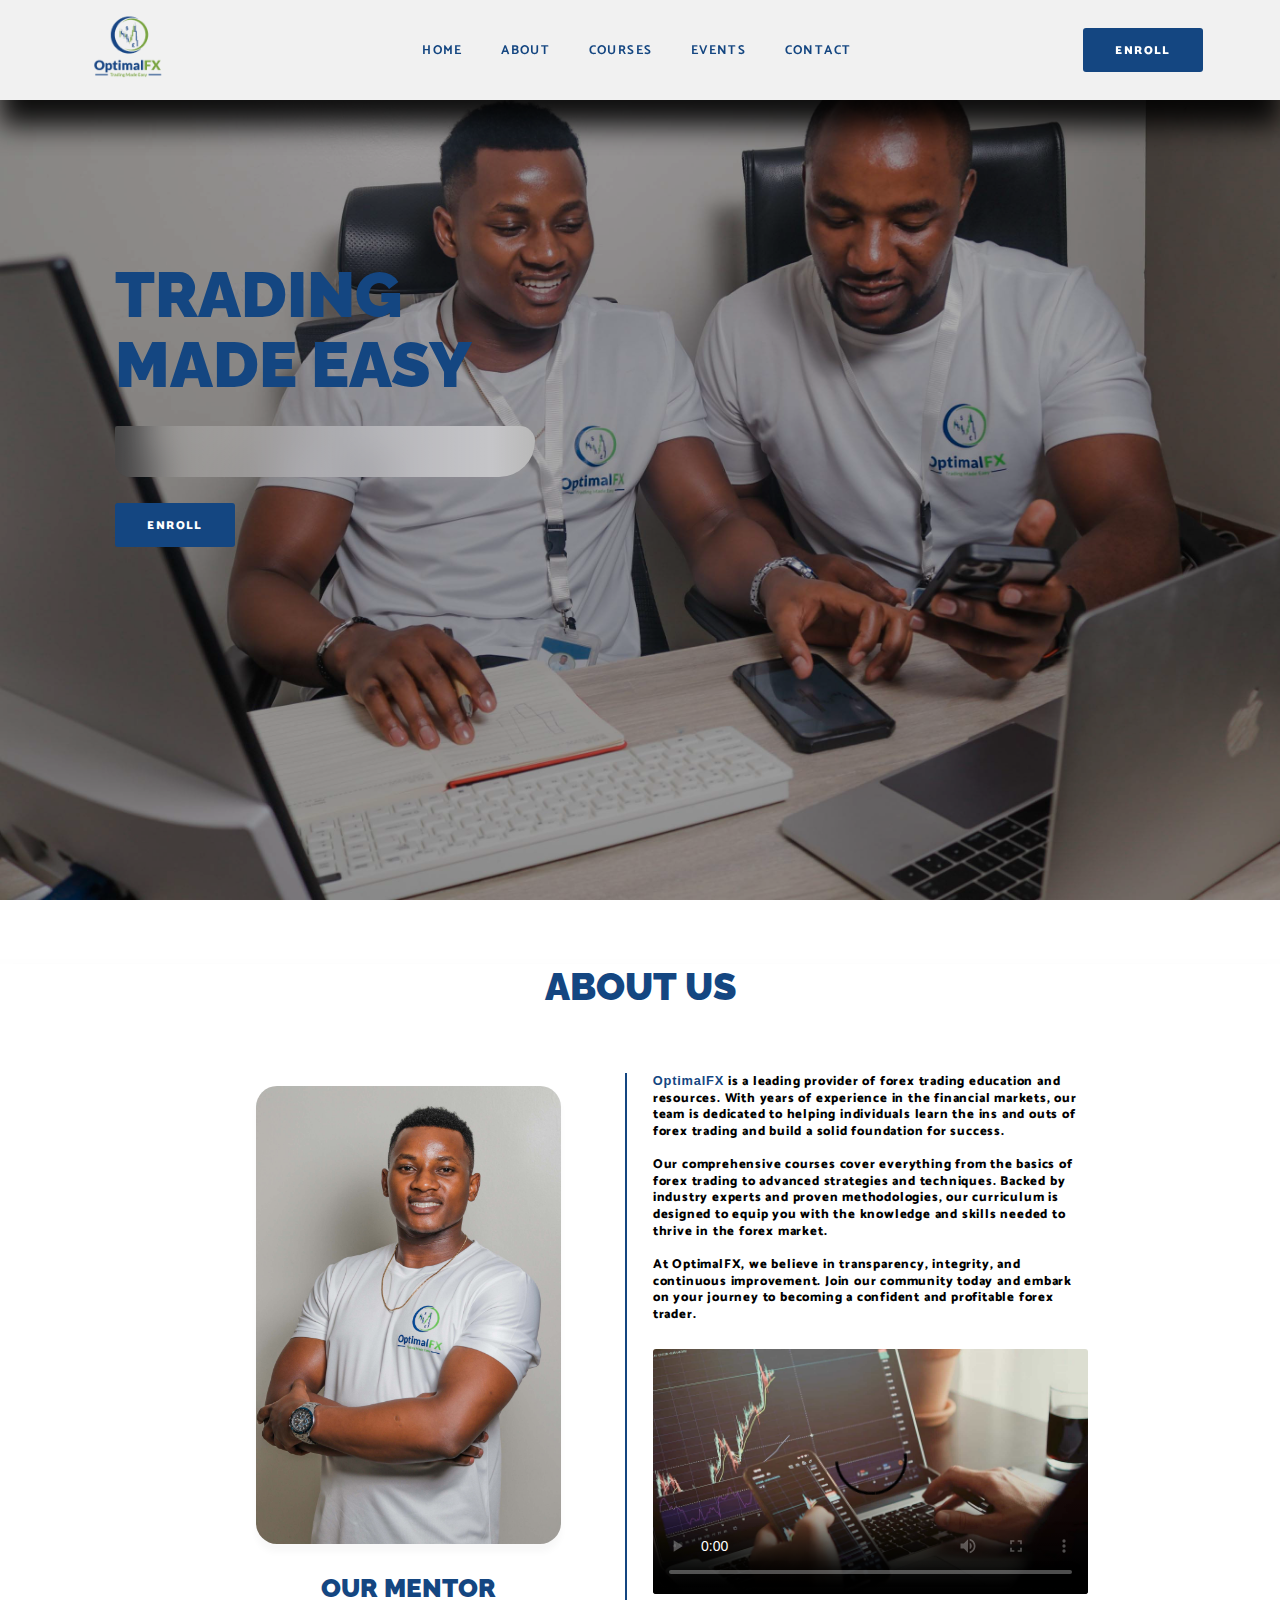
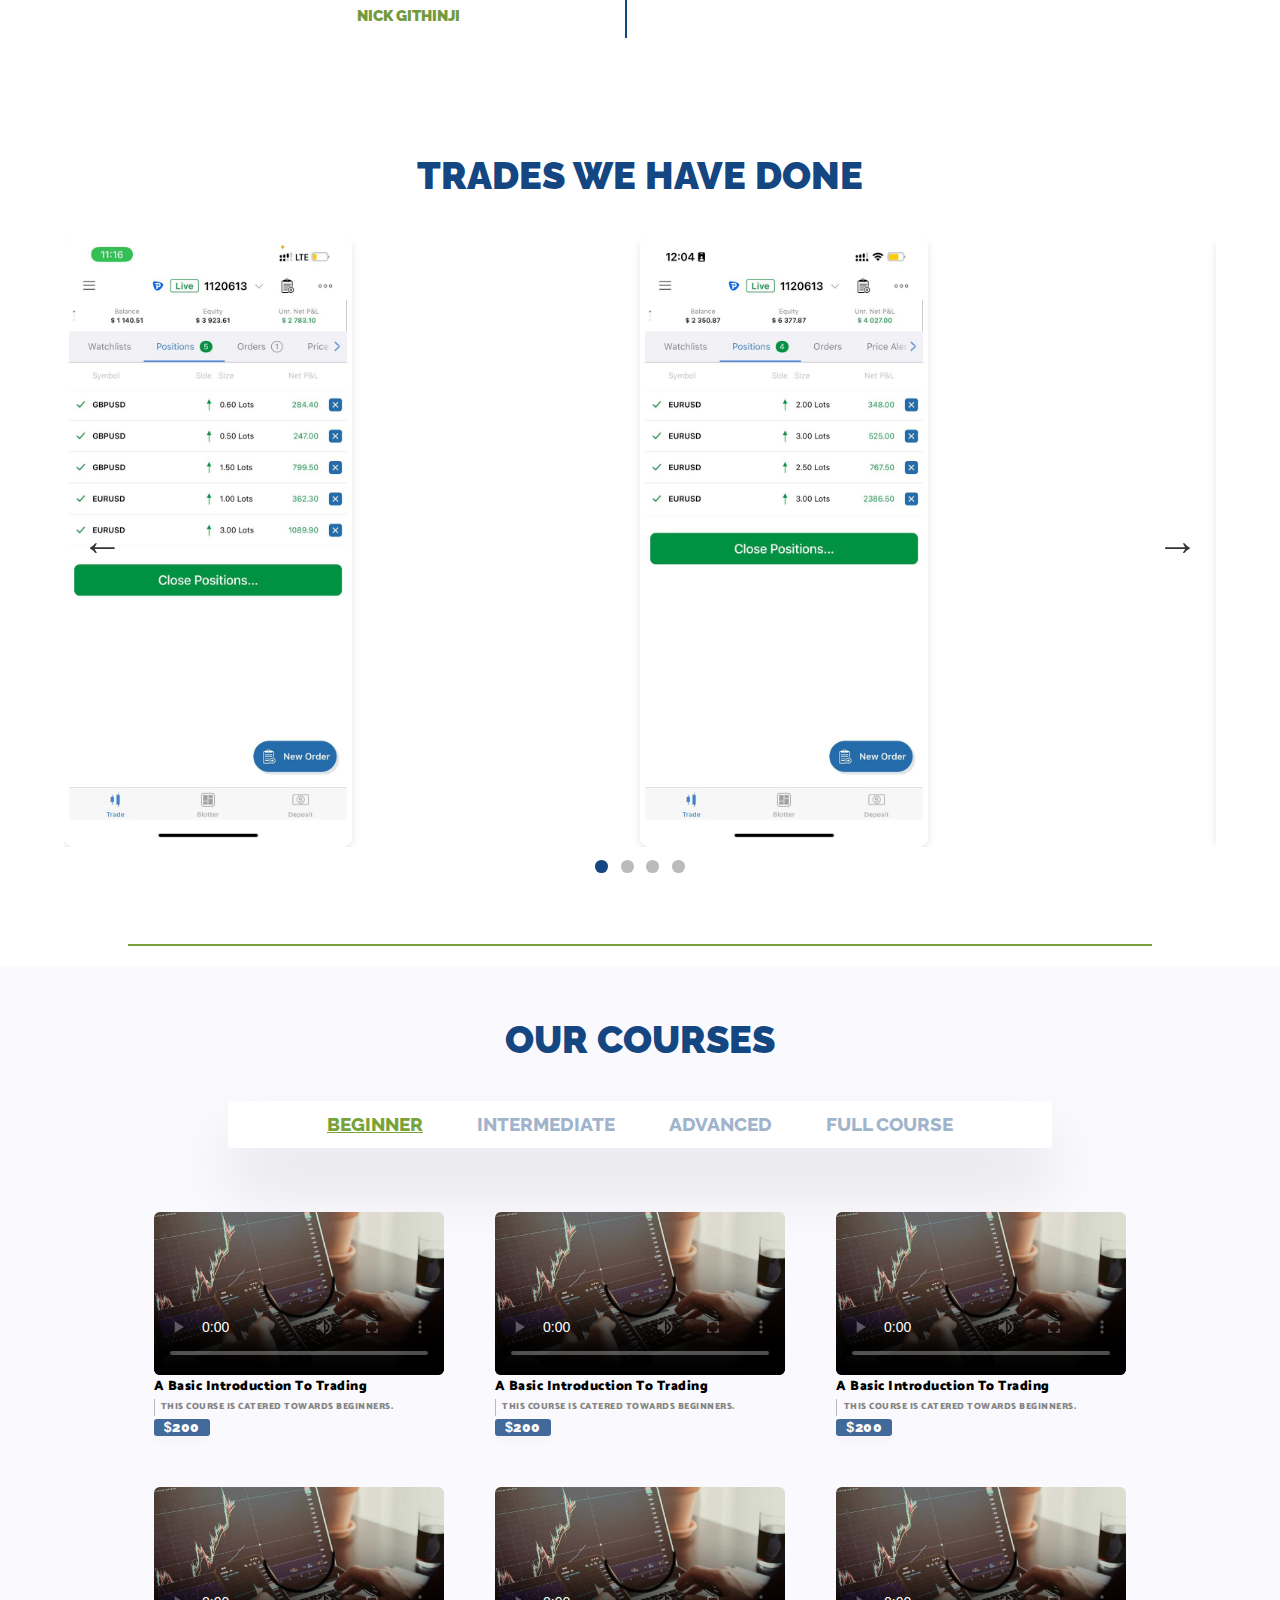
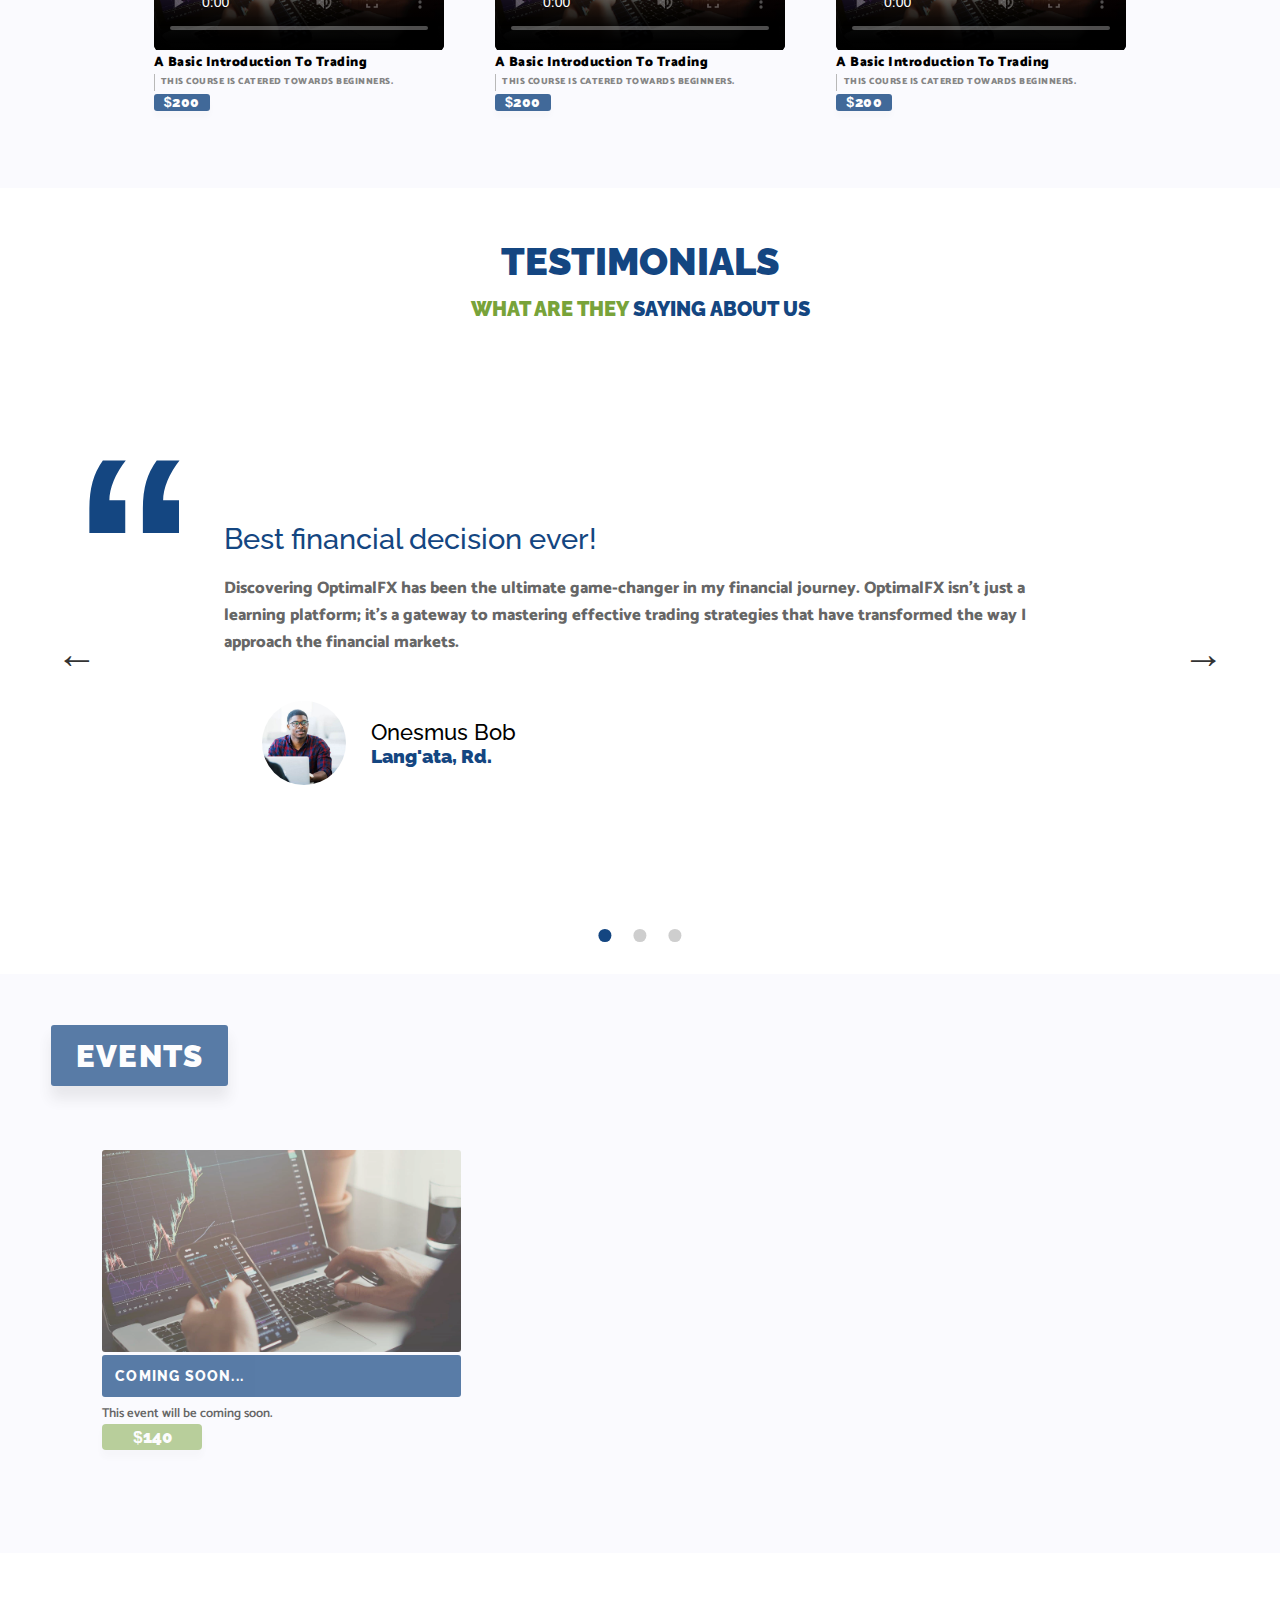
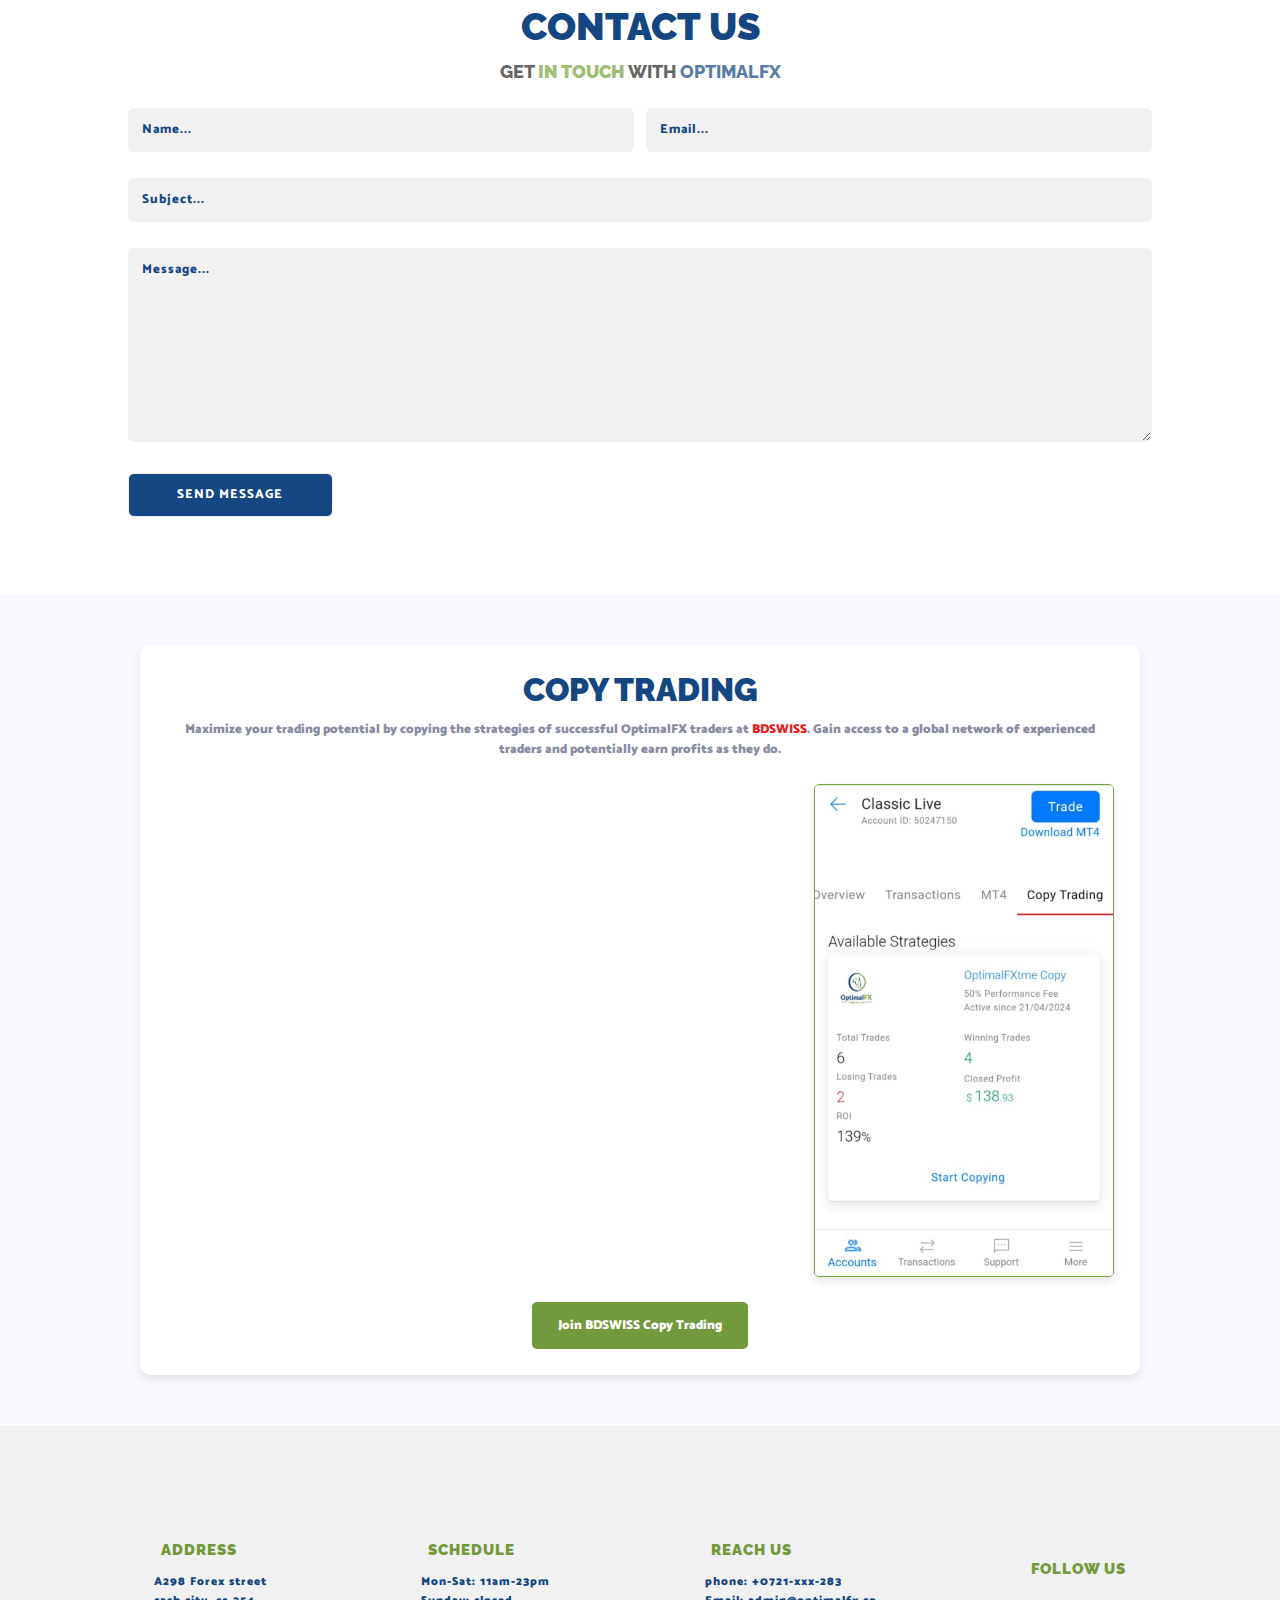
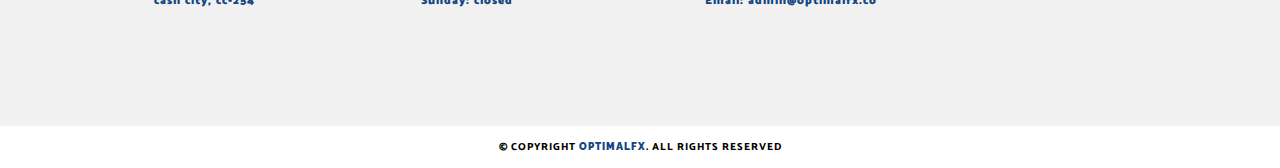
==== commit 5953944a: "UI Update" ====
--- a/public/assets/index.html
+++ b/public/assets/index.html
@@ -45,611 +45,616 @@
     <div id="preloader"></div>
 
     <div id="main-content">
-    <button class="open-side-menu" onclick="openSideMenu()">
-      <a>
-        <i class="fas fa-bars"></i>
-      </a>
-    </button>
-
-    <!-- Main navigation -->
-    <nav class="navigation">
-      <!-- Company logo -->
-      <div class="logo-wrapper">
-        <img
-          src="./images/logos/logo_small_no_bg_horizontal.png"
-          alt="logo"
-          class="logo"
-        />
-      </div>
-      <!-- Navigation Links -->
-      <ul class="nav-links">
-        <li class="link-item">
-          <a href="#" class="link"> Home </a>
-        </li>
-        <li class="link-item">
-          <a href="#about-us" class="link"> About </a>
-        </li>
-        <li class="link-item">
-          <a href="#courses" class="link"> Courses </a>
-        </li>
-        <li class="link-item">
-          <a href="#events" class="link"> Events </a>
-        </li>
-        <li class="link-item">
-          <a href="#contact" class="link"> Contact </a>
-        </li>
-      </ul>
-
-      <!-- CTA buttons -->
-      <button class="cta-hero" id="enroll-navigation">
-        <a href="./pages/register.html"> ENROLL </a>
+      <button class="open-side-menu" onclick="openSideMenu()">
+        <a>
+          <i class="fas fa-bars"></i>
+        </a>
       </button>
-    </nav>
-
-    <!-- SIDE MENU -->
-    <div id="side-menu" class="side-nav">
-      <a class="btn-close" onclick="closeSideMenu()"> &times; </a>
-      <a href="#" class="active-link-mobile">Home</a>
-      <a href="#about-us">About</a>
-      <a href="#courses">Courses</a>
-      <a href="#events">Events</a>
-      <a href="#contact">Contact</a>
-    </div>
-
-    <!-- Hero section -->
-    <section id="hero" class="hero">
-      <!-- Hero content wrapper -->
-      <div class="hero-content-wrapper">
-        <!-- Text content wrapper -->
-        <div class="hero-text-content-wrapper">
-          <h1 class="hero-title">
-            TRADING
-            <br />
-            MADE EASY
-          </h1>
-          <p class="hero-text">
-            <!-- GENERATED DYNAMICALLY -->
-          </p>
-        </div>
-
-        <!-- CTA Buttons -->
-        <!-- Conditionally display one of them depending on user [REGISTRATION] status -->
-        <button class="cta-hero" id="enroll">
+
+      <!-- Main navigation -->
+      <nav class="navigation">
+        <!-- Company logo -->
+        <div class="logo-wrapper">
+          <img
+            src="./images/logos/logo_small_no_bg_horizontal.png"
+            alt="logo"
+            class="logo"
+          />
+        </div>
+        <!-- Navigation Links -->
+        <ul class="nav-links">
+          <li class="link-item">
+            <a href="#" class="link"> Home </a>
+          </li>
+          <li class="link-item">
+            <a href="#about-us" class="link"> About </a>
+          </li>
+          <li class="link-item">
+            <a href="#courses" class="link"> Courses </a>
+          </li>
+          <li class="link-item">
+            <a href="#events" class="link"> Events </a>
+          </li>
+          <li class="link-item">
+            <a href="#contact" class="link"> Contact </a>
+          </li>
+        </ul>
+
+        <!-- CTA buttons -->
+        <button class="cta-hero" id="enroll-navigation">
           <a href="./pages/register.html"> ENROLL </a>
         </button>
-
-        <button class="cta-hero" id="view-courses">
-          <a href="#courses"> VIEW COURSES </a>
-        </button>
-
-        <!--==== Trading view content ======-->
-        <section class="trading-view-section">
-          <div class="tradingview-widget-container">
-            <div class="tradingview-slider">
-              <div class="tradingview-slide">
-                <div class="tradingview-widget-container__widget">
-                  <script
-                    type="text/javascript"
-                    src="https://s3.tradingview.com/external-embedding/embed-widget-tickers.js"
-                    async
-                  >
-                    {
-                        "symbols": [
-                            {
-                                "description": "EURO to USD",
-                                "proName": "OANDA:EURUSD"
-                            },
-                            {
-                                "description": "GBP to USD",
-                                "proName": "OANDA:GBPUSD"
-                            },
-                            {
-                                "description": "XAU to USD",
-                                "proName": "OANDA:XAUUSD"
-                            },
-                            {
-                                "description": "AUD to USD",
-                                "proName": "OANDA:AUDUSD"
-                            },
-                            {
-                                "description": "USD to JPY",
-                                "proName": "OANDA:USDJPY"
-                            },
-                            {
-                                "description": "USD to CHF",
-                                "proName": "OANDA:USDCHF"
-                            },
-                            {
-                                "description": "GBP to JPY",
-                                "proName": "OANDA:GBPJPY"
-                            },
-                            {
-                                "description": "USD to CAD",
-                                "proName": "OANDA:USDCAD"
-                            },
-                            {
-                                "description": "EURO to JPY",
-                                "proName": "OANDA:EURJPY"
-                            }
-                        ],
-                        "isTransparent": false,
-                        "showSymbolLogo": true,
-                        "colorTheme": "light",
-                        "locale": "en"
-                    }
-                  </script>
+      </nav>
+
+      <!-- SIDE MENU -->
+      <div id="side-menu" class="side-nav">
+        <a class="btn-close" onclick="closeSideMenu()"> &times; </a>
+        <a href="#" class="active-link-mobile">Home</a>
+        <a href="#about-us">About</a>
+        <a href="#courses">Courses</a>
+        <a href="#events">Events</a>
+        <a href="#contact">Contact</a>
+      </div>
+
+      <!-- Hero section -->
+      <section id="hero" class="hero">
+        <!-- Hero content wrapper -->
+        <div class="hero-content-wrapper">
+          <!-- Text content wrapper -->
+          <div class="hero-text-content-wrapper">
+            <h1 class="hero-title">
+              TRADING
+              <br />
+              MADE EASY
+            </h1>
+            <p class="hero-text">
+              <!-- GENERATED DYNAMICALLY -->
+            </p>
+          </div>
+
+          <!-- CTA Buttons -->
+          <!-- Conditionally display one of them depending on user [REGISTRATION] status -->
+          <button class="cta-hero" id="enroll">
+            <a href="./pages/register.html"> ENROLL </a>
+          </button>
+
+          <button class="cta-hero" id="view-courses">
+            <a href="#courses"> VIEW COURSES </a>
+          </button>
+
+          <!--==== Trading view content ======-->
+          <div class="trading-view-section">
+            <div class="tradingview-widget-container">
+              <div class="tradingview-slider">
+                <div class="tradingview-slide">
+                  <div class="tradingview-widget-container__widget">
+                    <script
+                      type="text/javascript"
+                      src="https://s3.tradingview.com/external-embedding/embed-widget-tickers.js"
+                      async
+                    >
+                      {
+                          "symbols": [
+                              {
+                                  "description": "EURO to USD",
+                                  "proName": "OANDA:EURUSD"
+                              },
+                              {
+                                  "description": "GBP to USD",
+                                  "proName": "OANDA:GBPUSD"
+                              },
+                              {
+                                  "description": "XAU to USD",
+                                  "proName": "OANDA:XAUUSD"
+                              },
+                              {
+                                  "description": "AUD to USD",
+                                  "proName": "OANDA:AUDUSD"
+                              },
+                              {
+                                  "description": "USD to JPY",
+                                  "proName": "OANDA:USDJPY"
+                              },
+                              {
+                                  "description": "USD to CHF",
+                                  "proName": "OANDA:USDCHF"
+                              },
+                              {
+                                  "description": "GBP to JPY",
+                                  "proName": "OANDA:GBPJPY"
+                              },
+                              {
+                                  "description": "USD to CAD",
+                                  "proName": "OANDA:USDCAD"
+                              },
+                              {
+                                  "description": "EURO to JPY",
+                                  "proName": "OANDA:EURJPY"
+                              }
+                          ],
+                          "isTransparent": false,
+                          "showSymbolLogo": true,
+                          "colorTheme": "light",
+                          "locale": "en"
+                      }
+                    </script>
+                  </div>
                 </div>
               </div>
             </div>
           </div>
-        </section>
-
-        <!-- =========================== -->
-      </div>
-
-      <!-- TRADING VIEW DATA -->
-    </section>
-    <!-- About section -->
-    <section id="about-us" class="about-us">
-      <h1 class="about-section-title">ABOUT US</h1>
-      <!-- About us content -->
-      <div class="about-us-content">
-        <div class="mentor-image-wrapper">
-          <!-- Image description -->
-          <div class="image-description">
-            <img
-              src="./images/backgrounds/mentor_img_2.jpg"
-              alt="mentor"
-              class="mentor-img"
-            />
-            <h2 class="image-title">OUR MENTOR</h2>
-            <h2 class="mentor-name">NICK GITHINJI</h2>
-          </div>
-        </div>
-        <!-- Description -->
-        <div class="about-us-description-content">
-          <div class="about-us-text">
-            <p class="text-content">
-              <span>OptimalFX</span> is a leading provider of forex trading
-              education and resources. With years of experience in the financial
-              markets, our team is dedicated to helping individuals learn the
-              ins and outs of forex trading and build a solid foundation for
-              success.
-              <br />
-              <br />
-              Our comprehensive courses cover everything from the basics of
-              forex trading to advanced strategies and techniques. Backed by
-              industry experts and proven methodologies, our curriculum is
-              designed to equip you with the knowledge and skills needed to
-              thrive in the forex market.
-              <br />
-              <br />
-              At OptimalFX, we believe in transparency, integrity, and
-              continuous improvement. Join our community today and embark on
-              your journey to becoming a confident and profitable forex trader.
-            </p>
-          </div>
-          <!-- About us video -->
-          <div class="about-us-video-wrapper">
-            <video controls poster="./images/backgrounds/hero_bg.jpg">
-              <source src="https://vimeo.com/556339269" type="video/mp4" />
-              Your browser does not support the video tag.
-            </video>
-          </div>
-        </div>
-      </div>
-    </section>
-
-    <!-- Gallery section -->
-    <section class="gallery-section" id="gallery">
-      <div class="gallery-title-wrapper">
-        <h2>TRADES WE HAVE DONE</h2>
-      </div>
-      <div class="gallery-slider">
-        <button class="gallery-slider__btn gallery-slider__btn--left">
-          &larr;
-        </button>
-        <div class="gallery-slide-container">
-          <div class="gallery-slide">
-            <div class="gallery-image-container">
+
+          <!-- =========================== -->
+        </div>
+
+        <!-- TRADING VIEW DATA -->
+      </section>
+      <!-- About section -->
+      <section id="about-us" class="about-us">
+        <h1 class="about-section-title">ABOUT US</h1>
+        <!-- About us content -->
+        <div class="about-us-content">
+          <div class="mentor-image-wrapper">
+            <!-- Image description -->
+            <div class="image-description">
               <img
-                src="./images/backgrounds/trade image 1.jpg"
-                alt="Trade Image 1"
+                src="./images/backgrounds/mentor_img_2.jpg"
+                alt="mentor"
+                class="mentor-img"
               />
-            </div>
-          </div>
-          <div class="gallery-slide">
-            <div class="gallery-image-container">
-              <img
-                src="./images/backgrounds/trade image 2.jpg"
-                alt="Trade Image 2"
-              />
-            </div>
-          </div>
-          <div class="gallery-slide">
-            <div class="gallery-image-container">
-              <img
-                src="./images/backgrounds/trade image 3.jpg"
-                alt="Trade Image 3"
-              />
-            </div>
-          </div>
-          <div class="gallery-slide">
-            <div class="gallery-image-container">
-              <img
-                src="./images/backgrounds/trade image 4.jpg"
-                alt="Trade Image 3"
-              />
-            </div>
-          </div>
-        </div>
-        <button class="gallery-slider__btn gallery-slider__btn--right">
-          &rarr;
-        </button>
-      </div>
-      <div class="gallery-indicators"></div>
-    </section>
-
-    <!-- Cousre section -->
-    <section class="course-section" id="courses">
-      <h1 class="course-section-title">OUR COURSES</h1>
-      <!-- COURSE OPTIONS -->
-      <div class="course-options">
-        <ul class="course-levels">
-          <li class="course-level">
-            <a href="#" class="level active"> BEGINNER </a>
-          </li>
-          <li class="course-level">
-            <a href="#" class="level"> INTERMEDIATE </a>
-          </li>
-          <li class="course-level">
-            <a href="#" class="level"> ADVANCED </a>
-          </li>
-          <li class="course-level">
-            <a href="#" class="level"> FULL COURSE </a>
-          </li>
-        </ul>
-      </div>
-
-      <!-- Course content | Videos -->
-      <div class="course-content-wrapper">
-        <div class="video-content-wrapper">
-          <!-- Individual course -->
-          <div class="course">
-            <video controls poster="./images/backgrounds/hero_bg.jpg">
-              <source src="https://vimeo.com/556339269" type="video/mp4" />
-              Your browser does not support the video tag.
-            </video>
-            <!-- <iframe style="border-radius: 24px;" width="450" height="245"
+              <h2 class="image-title">OUR MENTOR</h2>
+              <h2 class="mentor-name">NICK GITHINJI</h2>
+            </div>
+          </div>
+          <!-- Description -->
+          <div class="about-us-description-content">
+            <div class="about-us-text">
+              <p class="text-content">
+                <span>OptimalFX</span> is a leading provider of forex trading
+                education and resources. With years of experience in the
+                financial markets, our team is dedicated to helping individuals
+                learn the ins and outs of forex trading and build a solid
+                foundation for success.
+                <br />
+                <br />
+                Our comprehensive courses cover everything from the basics of
+                forex trading to advanced strategies and techniques. Backed by
+                industry experts and proven methodologies, our curriculum is
+                designed to equip you with the knowledge and skills needed to
+                thrive in the forex market.
+                <br />
+                <br />
+                At OptimalFX, we believe in transparency, integrity, and
+                continuous improvement. Join our community today and embark on
+                your journey to becoming a confident and profitable forex
+                trader.
+              </p>
+            </div>
+            <!-- About us video -->
+            <div class="about-us-video-wrapper">
+              <video controls poster="./images/backgrounds/hero_bg.jpg">
+                <source src="https://vimeo.com/556339269" type="video/mp4" />
+                Your browser does not support the video tag.
+              </video>
+            </div>
+          </div>
+        </div>
+      </section>
+
+      <!-- Gallery section -->
+      <section class="gallery-section" id="gallery">
+        <div class="gallery-title-wrapper">
+          <h2>TRADES WE HAVE DONE</h2>
+        </div>
+        <div class="gallery-slider">
+          <button class="gallery-slider__btn gallery-slider__btn--left">
+            &larr;
+          </button>
+          <div class="gallery-slide-container">
+            <div class="gallery-slide">
+              <div class="gallery-image-container">
+                <img
+                  src="./images/backgrounds/trade image 1.jpg"
+                  alt="Trade Image 1"
+                />
+              </div>
+            </div>
+            <div class="gallery-slide">
+              <div class="gallery-image-container">
+                <img
+                  src="./images/backgrounds/trade image 2.jpg"
+                  alt="Trade Image 2"
+                />
+              </div>
+            </div>
+            <div class="gallery-slide">
+              <div class="gallery-image-container">
+                <img
+                  src="./images/backgrounds/trade image 3.jpg"
+                  alt="Trade Image 3"
+                />
+              </div>
+            </div>
+            <div class="gallery-slide">
+              <div class="gallery-image-container">
+                <img
+                  src="./images/backgrounds/trade image 4.jpg"
+                  alt="Trade Image 3"
+                />
+              </div>
+            </div>
+          </div>
+          <button class="gallery-slider__btn gallery-slider__btn--right">
+            &rarr;
+          </button>
+        </div>
+        <div class="gallery-indicators"></div>
+      </section>
+
+      <hr class="horizontal-line">
+
+      <!-- Cousre section -->
+      <section class="course-section" id="courses">
+        <h1 class="course-section-title">OUR COURSES</h1>
+        <!-- COURSE OPTIONS -->
+        <div class="course-options">
+          <ul class="course-levels">
+            <li class="course-level">
+              <a href="#" class="level active"> BEGINNER </a>
+            </li>
+            <li class="course-level">
+              <a href="#" class="level"> INTERMEDIATE </a>
+            </li>
+            <li class="course-level">
+              <a href="#" class="level"> ADVANCED </a>
+            </li>
+            <li class="course-level">
+              <a href="#" class="level"> FULL COURSE </a>
+            </li>
+          </ul>
+        </div>
+
+        <!-- Course content | Videos -->
+        <div class="course-content-wrapper">
+          <div class="video-content-wrapper">
+            <!-- Individual course -->
+            <div class="course">
+              <video controls poster="./images/backgrounds/hero_bg.jpg">
+                <source src="https://vimeo.com/556339269" type="video/mp4" />
+                Your browser does not support the video tag.
+              </video>
+              <!-- <iframe style="border-radius: 24px;" width="450" height="245"
                         src="https://www.youtube.com/embed/IgjuxGqwOHU?si=AIVt22UqLKD4UXws" title="YouTube video player"
                         allow="accelerometer; autoplay; clipboard-write; encrypted-media; gyroscope; picture-in-picture; web-share"
                         referrerpolicy="strict-origin-when-cross-origin" allowfullscreen></iframe> -->
-            <!-- Course info. -->
-            <div class="course-info-wrapper">
-              <h2 class="video-title">A basic Introduction to Trading</h2>
-              <p class="course-description">
-                This course is catered towards beginners.
-              </p>
-              <p class="course-pricing"><span>$</span>200</p>
-            </div>
-          </div>
-          <!-- Individual course -->
-          <div class="course">
-            <video controls poster="./images/backgrounds/hero_bg.jpg">
-              <source src="https://vimeo.com/556339269" type="video/mp4" />
-              Your browser does not support the video tag.
-            </video>
-            <!-- Course info. -->
-            <div class="course-info-wrapper">
-              <h2 class="video-title">A basic Introduction to Trading</h2>
-              <p class="course-description">
-                This course is catered towards beginners.
-              </p>
-              <p class="course-pricing"><span>$</span>200</p>
-            </div>
-          </div>
-          <!-- Individual course -->
-          <div class="course">
-            <video controls poster="./images/backgrounds/hero_bg.jpg">
-              <source src="https://vimeo.com/556339269" type="video/mp4" />
-              Your browser does not support the video tag.
-            </video>
-            <!-- Course info. -->
-            <div class="course-info-wrapper">
-              <h2 class="video-title">A basic Introduction to Trading</h2>
-              <p class="course-description">
-                This course is catered towards beginners.
-              </p>
-              <p class="course-pricing"><span>$</span>200</p>
-            </div>
-          </div>
-          <!-- Individual course -->
-          <div class="course">
-            <video controls poster="./images/backgrounds/hero_bg.jpg">
-              <source src="https://vimeo.com/556339269" type="video/mp4" />
-              Your browser does not support the video tag.
-            </video>
-            <!-- Course info. -->
-            <div class="course-info-wrapper">
-              <h2 class="video-title">A basic Introduction to Trading</h2>
-              <p class="course-description">
-                This course is catered towards beginners.
-              </p>
-              <p class="course-pricing"><span>$</span>200</p>
-            </div>
-          </div>
-          <!-- Individual course -->
-          <div class="course">
-            <video controls poster="./images/backgrounds/hero_bg.jpg">
-              <source src="https://vimeo.com/556339269" type="video/mp4" />
-              Your browser does not support the video tag.
-            </video>
-            <!-- Course info. -->
-            <div class="course-info-wrapper">
-              <h2 class="video-title">A basic Introduction to Trading</h2>
-              <p class="course-description">
-                This course is catered towards beginners.
-              </p>
-              <p class="course-pricing"><span>$</span>200</p>
-            </div>
-          </div>
-          <!-- Individual course -->
-          <div class="course">
-            <video controls poster="./images/backgrounds/hero_bg.jpg">
-              <source src="https://vimeo.com/556339269" type="video/mp4" />
-              Your browser does not support the video tag.
-            </video>
-            <!-- Course info. -->
-            <div class="course-info-wrapper">
-              <h2 class="video-title">A basic Introduction to Trading</h2>
-              <p class="course-description">
-                This course is catered towards beginners.
-              </p>
-              <p class="course-pricing"><span>$</span>200</p>
-            </div>
-          </div>
-        </div>
-      </div>
-    </section>
-    <!-- Testimonial section -->
-    <section class="testimonials" id="testimonials">
-      <div class="testimonials-title-wrapper">
-        <h2>TESTIMONIALS</h2>
-        <h3><span>WHAT ARE THEY</span> SAYING ABOUT US</h3>
-      </div>
-      <div class="slider">
-        <div class="slide slide--1">
-          <div class="testimonial">
-            <h5 class="testimonial__header">Best financial decision ever!</h5>
-            <blockquote class="testimonial__text">
-              Discovering OptimalFX has been the ultimate game-changer in my
-              financial journey. OptimalFX isn't just a learning platform; it's
-              a gateway to mastering effective trading strategies that have
-              transformed the way I approach the financial markets.
-            </blockquote>
-            <address class="testimonial__author">
+              <!-- Course info. -->
+              <div class="course-info-wrapper">
+                <h2 class="video-title">A basic Introduction to Trading</h2>
+                <p class="course-description">
+                  This course is catered towards beginners.
+                </p>
+                <p class="course-pricing"><span>$</span>200</p>
+              </div>
+            </div>
+            <!-- Individual course -->
+            <div class="course">
+              <video controls poster="./images/backgrounds/hero_bg.jpg">
+                <source src="https://vimeo.com/556339269" type="video/mp4" />
+                Your browser does not support the video tag.
+              </video>
+              <!-- Course info. -->
+              <div class="course-info-wrapper">
+                <h2 class="video-title">A basic Introduction to Trading</h2>
+                <p class="course-description">
+                  This course is catered towards beginners.
+                </p>
+                <p class="course-pricing"><span>$</span>200</p>
+              </div>
+            </div>
+            <!-- Individual course -->
+            <div class="course">
+              <video controls poster="./images/backgrounds/hero_bg.jpg">
+                <source src="https://vimeo.com/556339269" type="video/mp4" />
+                Your browser does not support the video tag.
+              </video>
+              <!-- Course info. -->
+              <div class="course-info-wrapper">
+                <h2 class="video-title">A basic Introduction to Trading</h2>
+                <p class="course-description">
+                  This course is catered towards beginners.
+                </p>
+                <p class="course-pricing"><span>$</span>200</p>
+              </div>
+            </div>
+            <!-- Individual course -->
+            <div class="course">
+              <video controls poster="./images/backgrounds/hero_bg.jpg">
+                <source src="https://vimeo.com/556339269" type="video/mp4" />
+                Your browser does not support the video tag.
+              </video>
+              <!-- Course info. -->
+              <div class="course-info-wrapper">
+                <h2 class="video-title">A basic Introduction to Trading</h2>
+                <p class="course-description">
+                  This course is catered towards beginners.
+                </p>
+                <p class="course-pricing"><span>$</span>200</p>
+              </div>
+            </div>
+            <!-- Individual course -->
+            <div class="course">
+              <video controls poster="./images/backgrounds/hero_bg.jpg">
+                <source src="https://vimeo.com/556339269" type="video/mp4" />
+                Your browser does not support the video tag.
+              </video>
+              <!-- Course info. -->
+              <div class="course-info-wrapper">
+                <h2 class="video-title">A basic Introduction to Trading</h2>
+                <p class="course-description">
+                  This course is catered towards beginners.
+                </p>
+                <p class="course-pricing"><span>$</span>200</p>
+              </div>
+            </div>
+            <!-- Individual course -->
+            <div class="course">
+              <video controls poster="./images/backgrounds/hero_bg.jpg">
+                <source src="https://vimeo.com/556339269" type="video/mp4" />
+                Your browser does not support the video tag.
+              </video>
+              <!-- Course info. -->
+              <div class="course-info-wrapper">
+                <h2 class="video-title">A basic Introduction to Trading</h2>
+                <p class="course-description">
+                  This course is catered towards beginners.
+                </p>
+                <p class="course-pricing"><span>$</span>200</p>
+              </div>
+            </div>
+          </div>
+        </div>
+      </section>
+      <!-- Testimonial section -->
+      <section class="testimonials" id="testimonials">
+        <div class="testimonials-title-wrapper">
+          <h2>TESTIMONIALS</h2>
+          <h3><span>WHAT ARE THEY</span> SAYING ABOUT US</h3>
+        </div>
+        <div class="slider">
+          <div class="slide slide--1">
+            <div class="testimonial">
+              <h5 class="testimonial__header">Best financial decision ever!</h5>
+              <blockquote class="testimonial__text">
+                Discovering OptimalFX has been the ultimate game-changer in my
+                financial journey. OptimalFX isn't just a learning platform;
+                it's a gateway to mastering effective trading strategies that
+                have transformed the way I approach the financial markets.
+              </blockquote>
+              <address class="testimonial__author">
+                <img
+                  src="../assets/images/backgrounds/mentor.jpg"
+                  alt=""
+                  class="testimonial__photo"
+                />
+                <h6 class="testimonial__name">Onesmus Bob</h6>
+                <p class="testimonial__location">Lang'ata, Rd.</p>
+              </address>
+            </div>
+          </div>
+          <div class="slide slide--2 slide--active">
+            <div class="testimonial">
+              <h5 class="testimonial__header">
+                The last step to becoming a complete minimalist
+              </h5>
+              <blockquote class="testimonial__text">
+                What sets Optimalfx apart is its holistic approach to
+                minimalism, addressing not only the external aspects of
+                decluttering but also the internal shifts necessary for lasting
+                change. From guided meditation sessions to insightful articles
+                on mindfulness, Optimalfx provides a wealth of resources to
+                support my journey towards minimalism in all its dimensions.
+              </blockquote>
+              <address class="testimonial__author">
+                <img
+                  src="https://images.unsplash.com/photo-1535713875002-d1d0cf377fde?ixid=MnwxMjA3fDB8MHxzZWFyY2h8MXx8dXNlcnxlbnwwfHwwfHw%3D&ixlib=rb-1.2.1&w=1000&q=80"
+                  alt=""
+                  class="testimonial__photo"
+                />
+                <h6 class="testimonial__name">John Kamau</h6>
+                <p class="testimonial__location">Nyeri, Kenya</p>
+              </address>
+            </div>
+          </div>
+          <div class="slide slide--3">
+            <div class="testimonial">
+              <h5 class="testimonial__header">
+                Finally free from old-school banks
+              </h5>
+              <blockquote class="testimonial__text">
+                For years, I felt shackled by the rigid structures and hidden
+                fees of traditional banks. Every transaction seemed burdened by
+                bureaucracy, and the idea of financial freedom felt like a
+                distant dream. However, discovering OptimalFx was a revelation—a
+                beacon of hope in a sea of outdated banking practices.
+              </blockquote>
+              <address class="testimonial__author">
+                <img
+                  src="https://images.unsplash.com/photo-1535713875002-d1d0cf377fde?ixid=MnwxMjA3fDB8MHxzZWFyY2h8MXx8dXNlcnxlbnwwfHwwfHw%3D&ixlib=rb-1.2.1&w=1000&q=80"
+                  alt=""
+                  class="testimonial__photo"
+                />
+                <h6 class="testimonial__name">Francisco Mkwange</h6>
+                <p class="testimonial__location">Mombasa, Kenya</p>
+              </address>
+            </div>
+          </div>
+          <button class="slider__btn slider__btn--left">&larr;</button>
+          <button class="slider__btn slider__btn--right">&rarr;</button>
+          <div class="dots"></div>
+        </div>
+      </section>
+      <!-- EVENTS -->
+      <section class="events" id="events">
+        <h2 class="event-section-title">Events</h2>
+
+        <!-- Event content -->
+        <div class="event-content">
+          <div class="event-content-wrapper">
+            <!-- Individual course -->
+            <div class="event">
               <img
-                src="../assets/images/backgrounds/mentor.jpg"
-                alt=""
-                class="testimonial__photo"
+                src="./images/backgrounds/hero_bg.jpg"
+                alt="poster"
+                class="event-poster"
               />
-              <h6 class="testimonial__name">Onesmus Bob</h6>
-              <p class="testimonial__location">Lang'ata, Rd.</p>
-            </address>
-          </div>
-        </div>
-        <div class="slide slide--2 slide--active">
-          <div class="testimonial">
-            <h5 class="testimonial__header">
-              The last step to becoming a complete minimalist
-            </h5>
-            <blockquote class="testimonial__text">
-              What sets Optimalfx apart is its holistic approach to minimalism,
-              addressing not only the external aspects of decluttering but also
-              the internal shifts necessary for lasting change. From guided
-              meditation sessions to insightful articles on mindfulness,
-              Optimalfx provides a wealth of resources to support my journey
-              towards minimalism in all its dimensions.
-            </blockquote>
-            <address class="testimonial__author">
+              <!-- Course info. -->
+              <div class="event-info-wrapper">
+                <h2 class="event-title">Coming soon...</h2>
+                <p class="event-description">This event will be coming soon.</p>
+                <p class="event-pricing"><span>$</span>140</p>
+              </div>
+            </div>
+          </div>
+        </div>
+      </section>
+      <!-- CONTACT -->
+      <section class="contact" id="contact">
+        <h1 class="heading">CONTACT US</h1>
+        <p class="contact-sub-heading">
+          get <span>in touch</span> with <strong>optimalfx</strong>
+        </p>
+        <form action="#">
+          <div class="input-box">
+            <input type="text" placeholder="Name..." />
+            <input type="email" placeholder="Email..." />
+          </div>
+          <div class="input-box">
+            <input type="text" placeholder="Subject..." />
+          </div>
+          <textarea
+            name=""
+            placeholder="Message..."
+            id=""
+            cols="30"
+            rows="10"
+          ></textarea>
+          <input type="submit" value="Send Message" class="contact-btn" />
+        </form>
+      </section>
+
+      <!-- Copy Trading -->
+      <section class="copy-trading-section">
+        <div class="container">
+          <div class="copy-trading-content">
+            <h2>Copy Trading</h2>
+            <p>
+              Maximize your trading potential by copying the strategies of
+              successful OptimalFX traders at <span>BDSWISS</span>. Gain access
+              to a global network of experienced traders and potentially earn
+              profits as they do.
+            </p>
+            <div class="copy-trading-info">
+              <ol class="copy-trading-instructions">
+                <li>Click the link to create your BDSWISS account.</li>
+                <li>Ensure you select MT4 with Default Leverage.</li>
+                <li>
+                  Verify the account with your ID and KRA PIN certificate.
+                </li>
+                <li>Fund your account and click "copy trading".</li>
+                <li>
+                  Start copy trading and enjoy profits with
+                  <span>OptimalFX.</span>
+                </li>
+                <li>
+                  In case you get stuck, contact admin via
+                  email/Call/WhatsApp/Text <br />
+                  +254 754 472 278.
+                </li>
+              </ol>
               <img
-                src="https://images.unsplash.com/photo-1535713875002-d1d0cf377fde?ixid=MnwxMjA3fDB8MHxzZWFyY2h8MXx8dXNlcnxlbnwwfHwwfHw%3D&ixlib=rb-1.2.1&w=1000&q=80"
-                alt=""
-                class="testimonial__photo"
+                src="./images/backgrounds/copy trading.jpg"
+                alt="BDSWISS Copy Trading Platform"
               />
-              <h6 class="testimonial__name">John Kamau</h6>
-              <p class="testimonial__location">Nyeri, Kenya</p>
-            </address>
-          </div>
-        </div>
-        <div class="slide slide--3">
-          <div class="testimonial">
-            <h5 class="testimonial__header">
-              Finally free from old-school banks
-            </h5>
-            <blockquote class="testimonial__text">
-              For years, I felt shackled by the rigid structures and hidden fees
-              of traditional banks. Every transaction seemed burdened by
-              bureaucracy, and the idea of financial freedom felt like a distant
-              dream. However, discovering OptimalFx was a revelation—a beacon of
-              hope in a sea of outdated banking practices.
-            </blockquote>
-            <address class="testimonial__author">
-              <img
-                src="https://images.unsplash.com/photo-1535713875002-d1d0cf377fde?ixid=MnwxMjA3fDB8MHxzZWFyY2h8MXx8dXNlcnxlbnwwfHwwfHw%3D&ixlib=rb-1.2.1&w=1000&q=80"
-                alt=""
-                class="testimonial__photo"
-              />
-              <h6 class="testimonial__name">Francisco Mkwange</h6>
-              <p class="testimonial__location">Mombasa, Kenya</p>
-            </address>
-          </div>
-        </div>
-        <button class="slider__btn slider__btn--left">&larr;</button>
-        <button class="slider__btn slider__btn--right">&rarr;</button>
-        <div class="dots"></div>
-      </div>
-    </section>
-    <!-- EVENTS -->
-    <section class="events" id="events">
-      <h2 class="event-section-title">Events</h2>
-
-      <!-- Event content -->
-      <div class="event-content">
-        <div class="event-content-wrapper">
-          <!-- Individual course -->
-          <div class="event">
-            <img
-              src="./images/backgrounds/hero_bg.jpg"
-              alt="poster"
-              class="event-poster"
-            />
-            <!-- Course info. -->
-            <div class="event-info-wrapper">
-              <h2 class="event-title">Coming soon...</h2>
-              <p class="event-description">This event will be coming soon.</p>
-              <p class="event-pricing"><span>$</span>140</p>
-            </div>
-          </div>
-        </div>
-      </div>
-    </section>
-    <!-- CONTACT -->
-    <section class="contact" id="contact">
-      <h1 class="heading">CONTACT US</h1>
-      <p class="contact-sub-heading">
-        get <span>in touch</span> with <strong>optimalfx</strong>
-      </p>
-      <form action="#">
-        <div class="input-box">
-          <input type="text" placeholder="Name..." />
-          <input type="email" placeholder="Email..." />
-        </div>
-        <div class="input-box">
-          <input type="text" placeholder="Subject..." />
-        </div>
-        <textarea
-          name=""
-          placeholder="Message..."
-          id=""
-          cols="30"
-          rows="10"
-        ></textarea>
-        <input type="submit" value="Send Message" class="contact-btn" />
-      </form>
-    </section>
-
-    <!-- Copy Trading -->
-    <section class="copy-trading-section">
-      <div class="container">
-        <div class="copy-trading-content">
-          <h2>Copy Trading</h2>
-          <p>
-            Maximize your trading potential by copying the strategies of
-            successful OptimalFX traders at <span>BDSWISS</span>. Gain access to
-            a global network of experienced traders and potentially earn profits
-            as they do.
-          </p>
-          <div class="copy-trading-info">
-            <ol class="copy-trading-instructions">
-              <li>Click the link to create your BDSWISS account.</li>
-              <li>Ensure you select MT4 with Default Leverage.</li>
-              <li>Verify the account with your ID and KRA PIN certificate.</li>
-              <li>Fund your account and click "copy trading".</li>
-              <li>
-                Start copy trading and enjoy profits with
-                <span>OptimalFX.</span>
-              </li>
-              <li>
-                In case you get stuck, contact admin via
-                email/Call/WhatsApp/Text <br />
-                +254 754 472 278.
-              </li>
-            </ol>
-            <img
-              src="./images/backgrounds/copy trading.jpg"
-              alt="BDSWISS Copy Trading Platform"
-            />
-          </div>
-          <a href="#" class="btn btn--primary">Join BDSWISS Copy Trading</a>
-        </div>
-      </div>
-    </section>
-
-    <!-- FOOTER -->
-    <section class="footer">
-      <div class="footer-content-wrapper">
-        <div class="box">
-          <h3><i class="fas fa-map-marker-alt"></i>ADDRESS</h3>
-          <p class="box-info">
-            A298 Forex street
-            <br />
-            cash city, cc-254
-          </p>
-        </div>
-        <div class="box">
-          <h3><i class="fas fa-clock"></i>SCHEDULE</h3>
-          <p class="box-info">
-            Mon-Sat: 11am-23pm
-            <br />
-            Sunday: closed
-          </p>
-
-          <!-- Copy Trading url -->
-          <!-- <a class="copy-trading-url" href="#" title="Copy Trading">
+            </div>
+            <a href="#" class="btn btn--primary">Join BDSWISS Copy Trading</a>
+          </div>
+        </div>
+      </section>
+
+      <!-- FOOTER -->
+      <section class="footer">
+        <div class="footer-content-wrapper">
+          <div class="box">
+            <h3><i class="fas fa-map-marker-alt"></i>ADDRESS</h3>
+            <p class="box-info">
+              A298 Forex street
+              <br />
+              cash city, cc-254
+            </p>
+          </div>
+          <div class="box">
+            <h3><i class="fas fa-clock"></i>SCHEDULE</h3>
+            <p class="box-info">
+              Mon-Sat: 11am-23pm
+              <br />
+              Sunday: closed
+            </p>
+
+            <!-- Copy Trading url -->
+            <!-- <a class="copy-trading-url" href="#" title="Copy Trading">
             <ion-icon name="information-circle"></ion-icon>
             <span>http://nicholasgithinji/cp/forex/?</span>
           </a> -->
-        </div>
-        <div class="box">
-          <h3><i class="fas fa-phone-alt"></i>REACH US</h3>
-          <p class="box-info">
-            phone: +0721-xxx-283
-            <br />
-            Email: admin@optimalfx.co
-          </p>
-        </div>
-        <div class="box">
-          <h3>FOLLOW US</h3>
-          <ion-icon name="logo-instagram" class="social-icon"
-            ><a href=""></a
-          ></ion-icon>
-          <ion-icon name="logo-facebook" class="social-icon"
-            ><a href=""></a
-          ></ion-icon>
-          <ion-icon name="logo-youtube" class="social-icon"
-            ><a href=""></a
-          ></ion-icon>
-          <ion-icon name="logo-tiktok" class="social-icon"
-            ><a href=""></a
-          ></ion-icon>
-        </div>
-      </div>
-      <!-- Credit section -->
-      <div class="credit">
-        &copy; copyright <span>OPTIMALFX</span>. all rights reserved
-      </div>
-    </section>
-
-    <!--===========-->
-    <!-- Custom JS -->
-    <!--===========-->
-    <script src="./static/js/testimonials.js"></script>
-    <script src="./static/js/main.js"></script>
-    <script src="./static/js/client.js"></script>
-
-    <!--======================-->
-    <!-- Third party packages -->
-    <!--======================-->
-    <!-- ionicons -->
-    <script
-      type="module"
-      src="https://unpkg.com/ionicons@7.1.0/dist/ionicons/ionicons.esm.js"
-    ></script>
-    <script
-      nomodule
-      src="https://unpkg.com/ionicons@7.1.0/dist/ionicons/ionicons.js"
-    ></script>
-  </div>
+          </div>
+          <div class="box">
+            <h3><i class="fas fa-phone-alt"></i>REACH US</h3>
+            <p class="box-info">
+              phone: +0721-xxx-283
+              <br />
+              Email: admin@optimalfx.co
+            </p>
+          </div>
+          <div class="box">
+            <h3>FOLLOW US</h3>
+            <ion-icon name="logo-instagram" class="social-icon"
+              ><a href=""></a
+            ></ion-icon>
+            <ion-icon name="logo-facebook" class="social-icon"
+              ><a href=""></a
+            ></ion-icon>
+            <ion-icon name="logo-youtube" class="social-icon"
+              ><a href=""></a
+            ></ion-icon>
+            <ion-icon name="logo-tiktok" class="social-icon"
+              ><a href=""></a
+            ></ion-icon>
+          </div>
+        </div>
+        <!-- Credit section -->
+        <div class="credit">
+          &copy; copyright <span>OPTIMALFX</span>. all rights reserved
+        </div>
+      </section>
+
+      <!--===========-->
+      <!-- Custom JS -->
+      <!--===========-->
+      <script src="./static/js/testimonials.js"></script>
+      <script src="./static/js/main.js"></script>
+      <script src="./static/js/client.js"></script>
+
+      <!--======================-->
+      <!-- Third party packages -->
+      <!--======================-->
+      <!-- ionicons -->
+      <script
+        type="module"
+        src="https://unpkg.com/ionicons@7.1.0/dist/ionicons/ionicons.esm.js"
+      ></script>
+      <script
+        nomodule
+        src="https://unpkg.com/ionicons@7.1.0/dist/ionicons/ionicons.js"
+      ></script>
+    </div>
   </body>
 </html>
--- a/public/assets/static/css/main.css
+++ b/public/assets/static/css/main.css
@@ -10,62 +10,62 @@
 
 /* Preloader Styling */
 #preloader {
-    position: fixed;
-    inset: 0;
-    z-index: 9999;
-    overflow: hidden;
-    background: #fafafe;
-    transition: all 0.6s ease-out;
-    display: flex;
-    justify-content: center;
-    align-items: center;
+  position: fixed;
+  inset: 0;
+  z-index: 9999;
+  overflow: hidden;
+  background: #fafafe;
+  transition: all 0.6s ease-out;
+  display: flex;
+  justify-content: center;
+  align-items: center;
+}
+
+#preloader:before,
+#preloader:after {
+  content: "";
+  position: absolute;
+  border: 4px solid var(--blue);
+  border-radius: 50%;
+  animation: animate-preloader 2s cubic-bezier(0, 0.2, 0.8, 1) infinite;
+}
+
+#preloader:after {
+  animation-delay: -0.5s;
+}
+
+@keyframes animate-preloader {
+  0% {
+    width: 10px;
+    height: 10px;
+    top: calc(50% - 5px);
+    left: calc(50% - 5px);
+    opacity: 1;
   }
-  
+  100% {
+    width: 72px;
+    height: 72px;
+    top: calc(50% - 36px);
+    left: calc(50% - 36px);
+    opacity: 0;
+  }
+}
+
+#main-content {
+  display: none;
+}
+
+/* Responsive Styles */
+@media (max-width: 768px) {
   #preloader:before,
   #preloader:after {
-    content: "";
-    position: absolute;
-    border: 4px solid var(--blue); 
-    border-radius: 50%;
-    animation: animate-preloader 2s cubic-bezier(0, 0.2, 0.8, 1) infinite;
+    width: 50px;
+    height: 50px;
+    top: calc(50% - 25px);
+    left: calc(50% - 25px);
   }
-  
-  #preloader:after {
-    animation-delay: -0.5s;
-  }
-  
-  @keyframes animate-preloader {
-    0% {
-      width: 10px;
-      height: 10px;
-      top: calc(50% - 5px);
-      left: calc(50% - 5px);
-      opacity: 1;
-    }
-    100% {
-      width: 72px;
-      height: 72px;
-      top: calc(50% - 36px);
-      left: calc(50% - 36px);
-      opacity: 0;
-    }
-  }
-
-  #main-content {
-    display: none;
-  }
-  
-  /* Responsive Styles */
-  @media (max-width: 768px) {
-    #preloader:before,
-    #preloader:after {
-      width: 50px;
-      height: 50px;
-      top: calc(50% - 25px);
-      left: calc(50% - 25px);
-    }
-  }
-   
+}
+
 .logo {
   width: 90%;
   border-radius: 12px;
@@ -349,7 +349,7 @@
 /* Trading view section styling */
 .trading-view-section {
   text-align: center;
-  margin-top: 12.6rem;
+  margin-top: 2rem;
 }
 
 .trading-view-title-wrapper h2 {
@@ -483,7 +483,7 @@
 /* Gallery Section Styling */
 .gallery-section {
   padding: 4rem 0;
-  background: #fafafe;
+  background: #fff;
   text-align: center;
   position: relative;
 }
@@ -492,7 +492,7 @@
   color: var(--blue);
   font-size: 3rem;
   font-family: "Raleway", sans-serif;
-  margin-bottom: 2rem;
+  margin-bottom: 3rem;
   position: relative;
   z-index: 1;
 }
@@ -507,6 +507,7 @@
 .gallery-slide-container {
   display: flex;
   animation: scroll 20s linear infinite;
+  will-change: transform;
 }
 
 @keyframes scroll {
@@ -612,6 +613,16 @@
     width: 80%;
   }
 }
+
+/* CSS for the Horizontal Line */
+.horizontal-line {
+  border: none;
+  height: 2px; 
+  background-color: var(--chartreuse); 
+  margin: 20px auto; 
+  width: 80%; 
+}
+
 
 /* Course section styling */
 .course-section {
@@ -1461,6 +1472,18 @@
   color: var(--blue);
 }
 
+.social-icon {
+  font-size: 1.5rem;
+  color: #333;
+  transition: all 0.3s ease;
+  cursor: pointer;
+}
+
+.social-icon:hover {
+  font-size: 2rem;
+  color: var(--blue);
+}
+
 .credit {
   text-transform: uppercase;
   font-family: "Catamaran", sans-serif;
--- a/public/assets/static/css/responsive.css
+++ b/public/assets/static/css/responsive.css
@@ -4,6 +4,11 @@
 * Autoprefixer: v10.4.7
 * Browsers: last 4 version
 */
+@media (max-width: 1440px) {
+    .tradingview-slider {
+        margin-top: 18rem;
+    }
+}
 
 @media (max-width: 1366px) {
     html {
@@ -17,7 +22,7 @@
     }
 
     .tradingview-slider {
-        margin-top: 32rem;
+        margin-top: 33rem;
     }
 }
 
@@ -35,7 +40,7 @@
     }
 
     .tradingview-slider {
-        margin-top: 25rem;
+        margin-top: 10rem;
     }
 
     .about-section-title {
@@ -114,7 +119,7 @@
     }
 
     .tradingview-slider {
-        margin-top: 18.5rem;
+        margin-top: 7rem;
     }
 
     .about-us-content {
@@ -230,7 +235,7 @@
     }
 
     .tradingview-slider {
-        margin-top: 16.5rem;
+        margin-top: 3rem;
     }
 
     .dots {
@@ -281,7 +286,7 @@
     }
 
     .tradingview-slider {
-        margin-top: 15rem;
+        margin-top: 2rem;
     }
 
     .course-levels {
